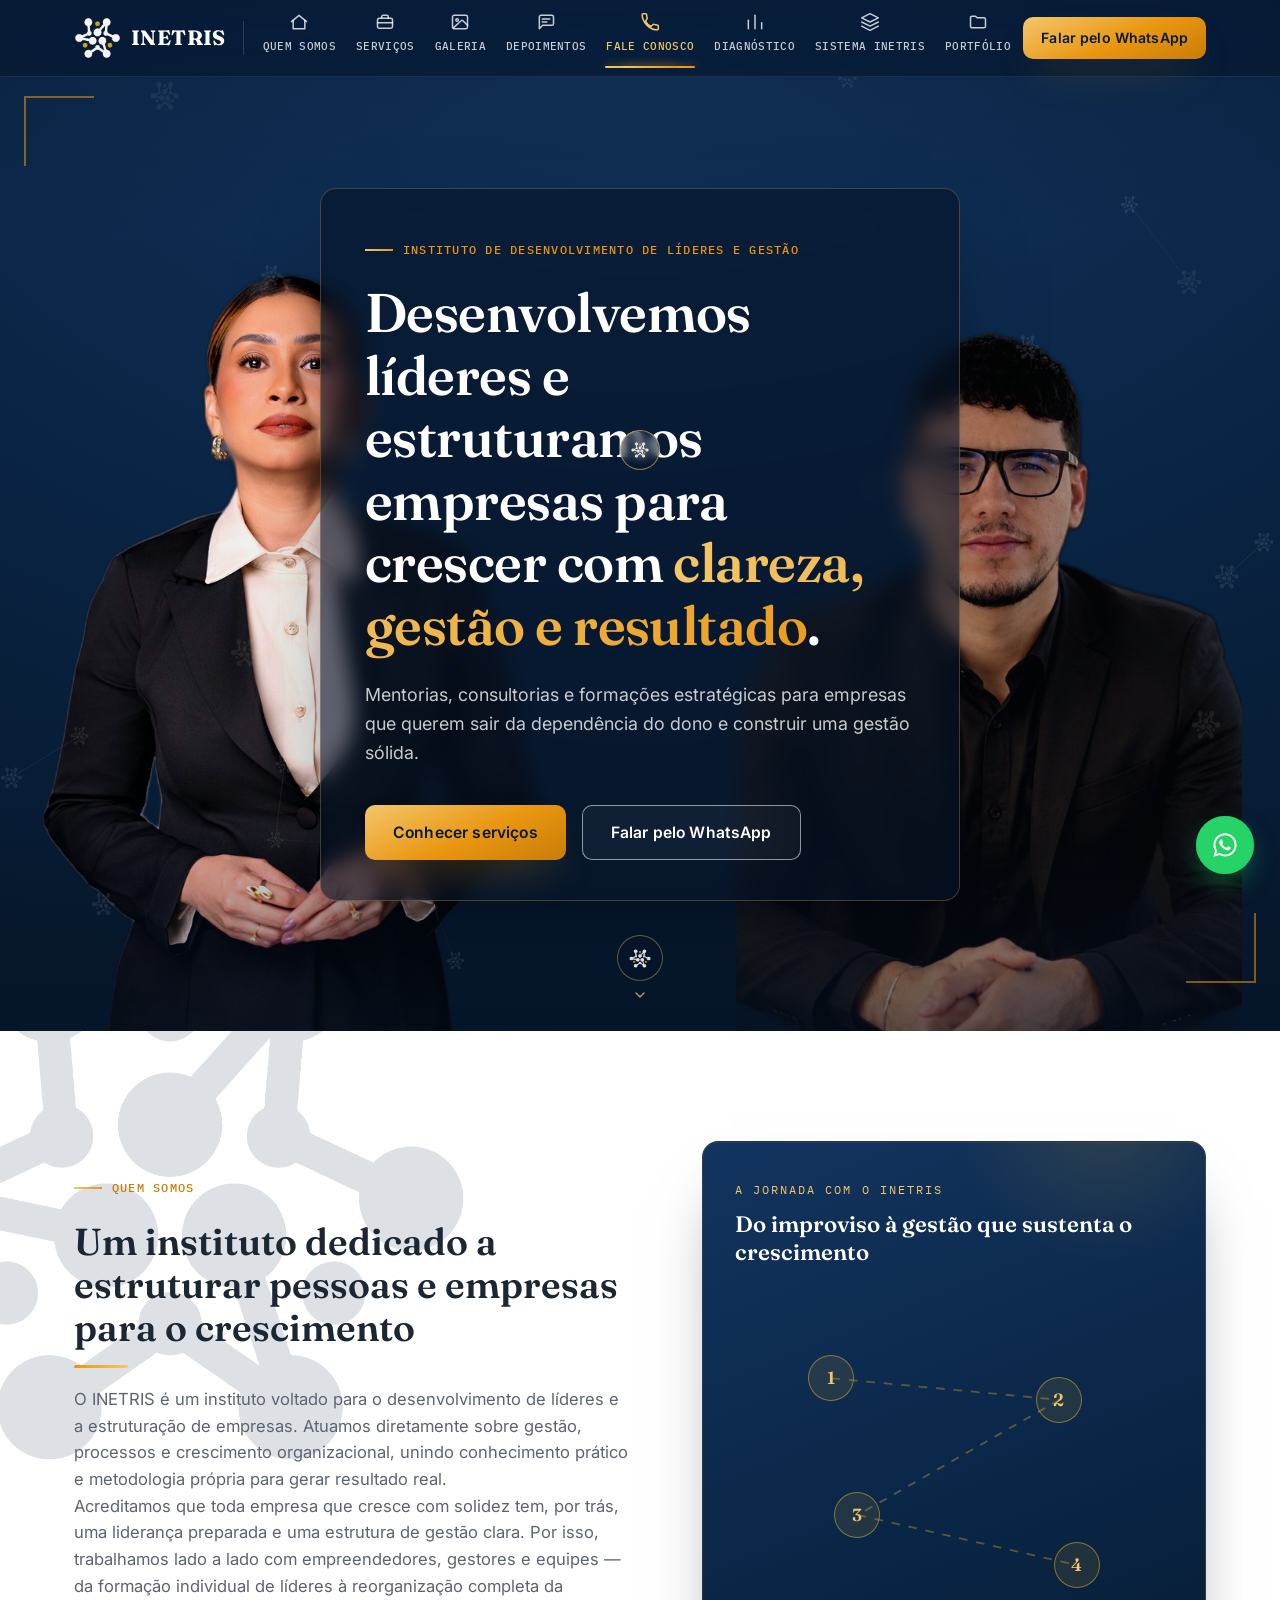
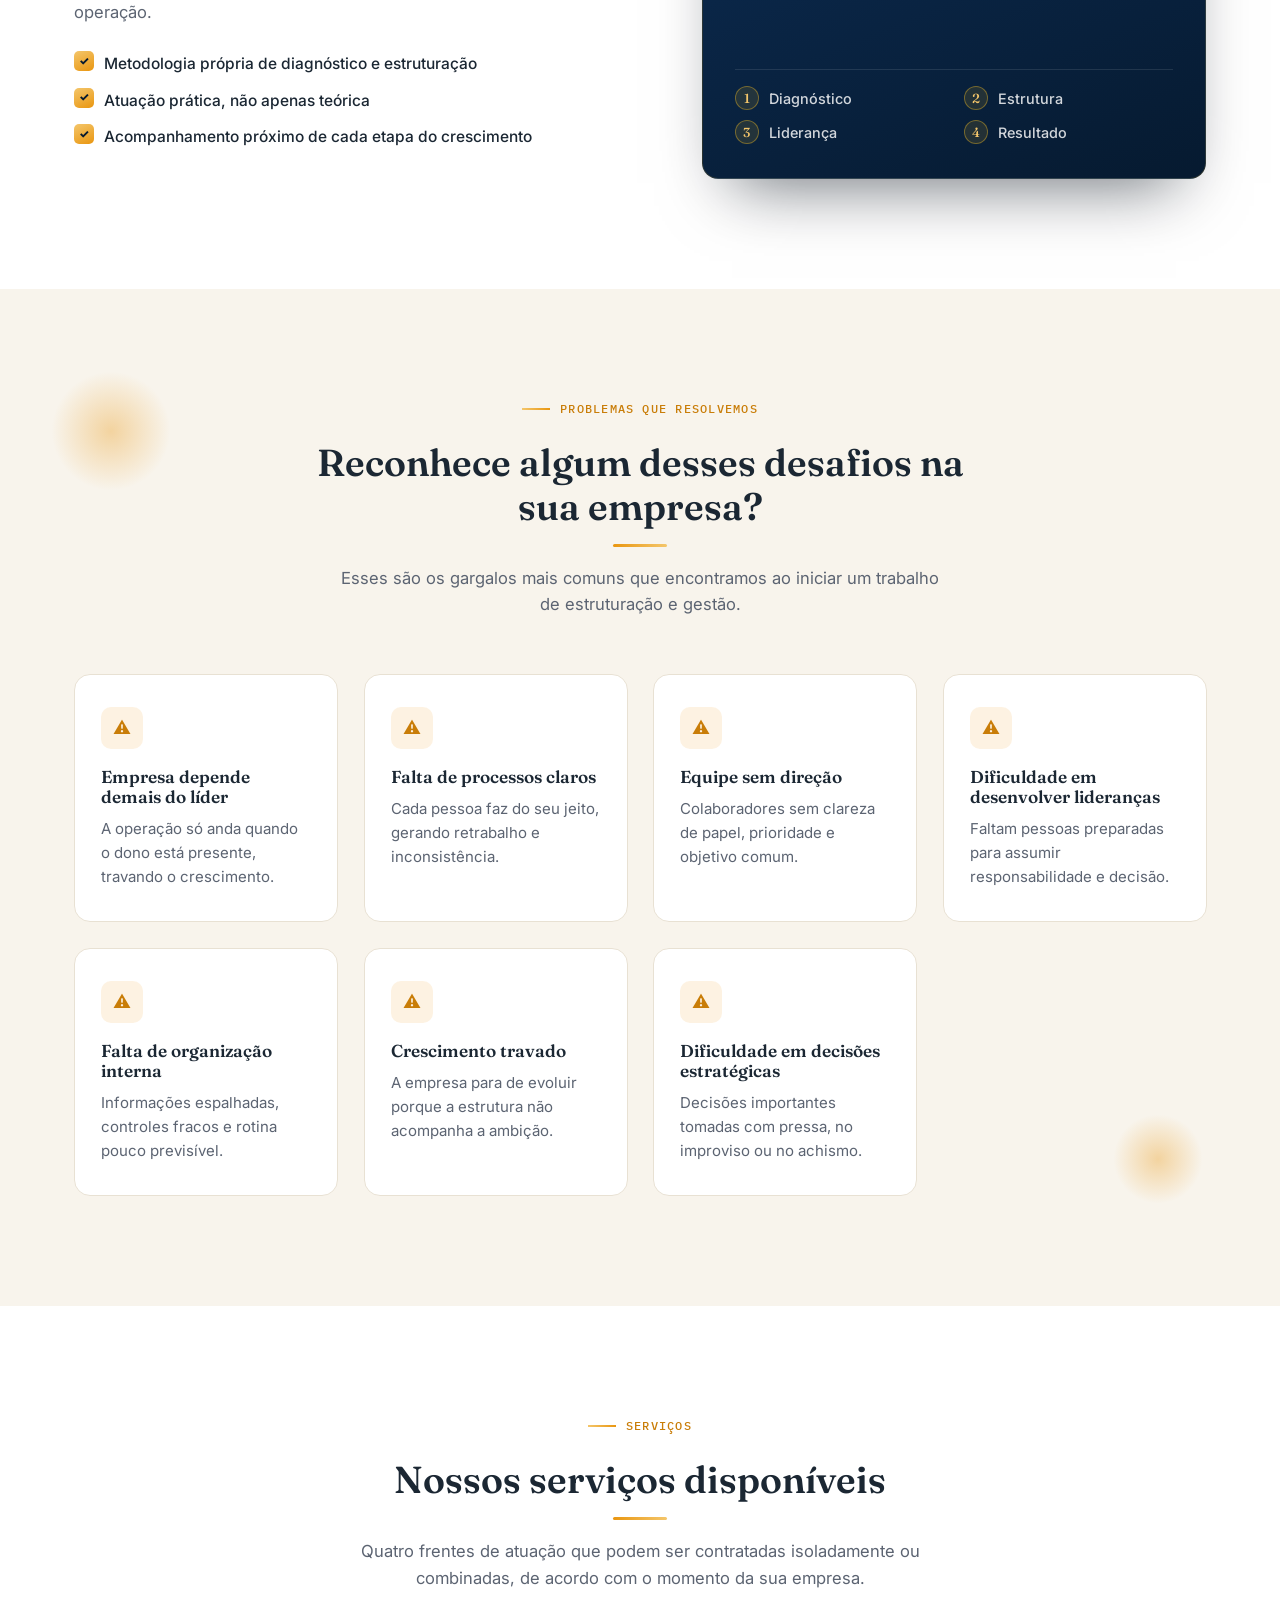
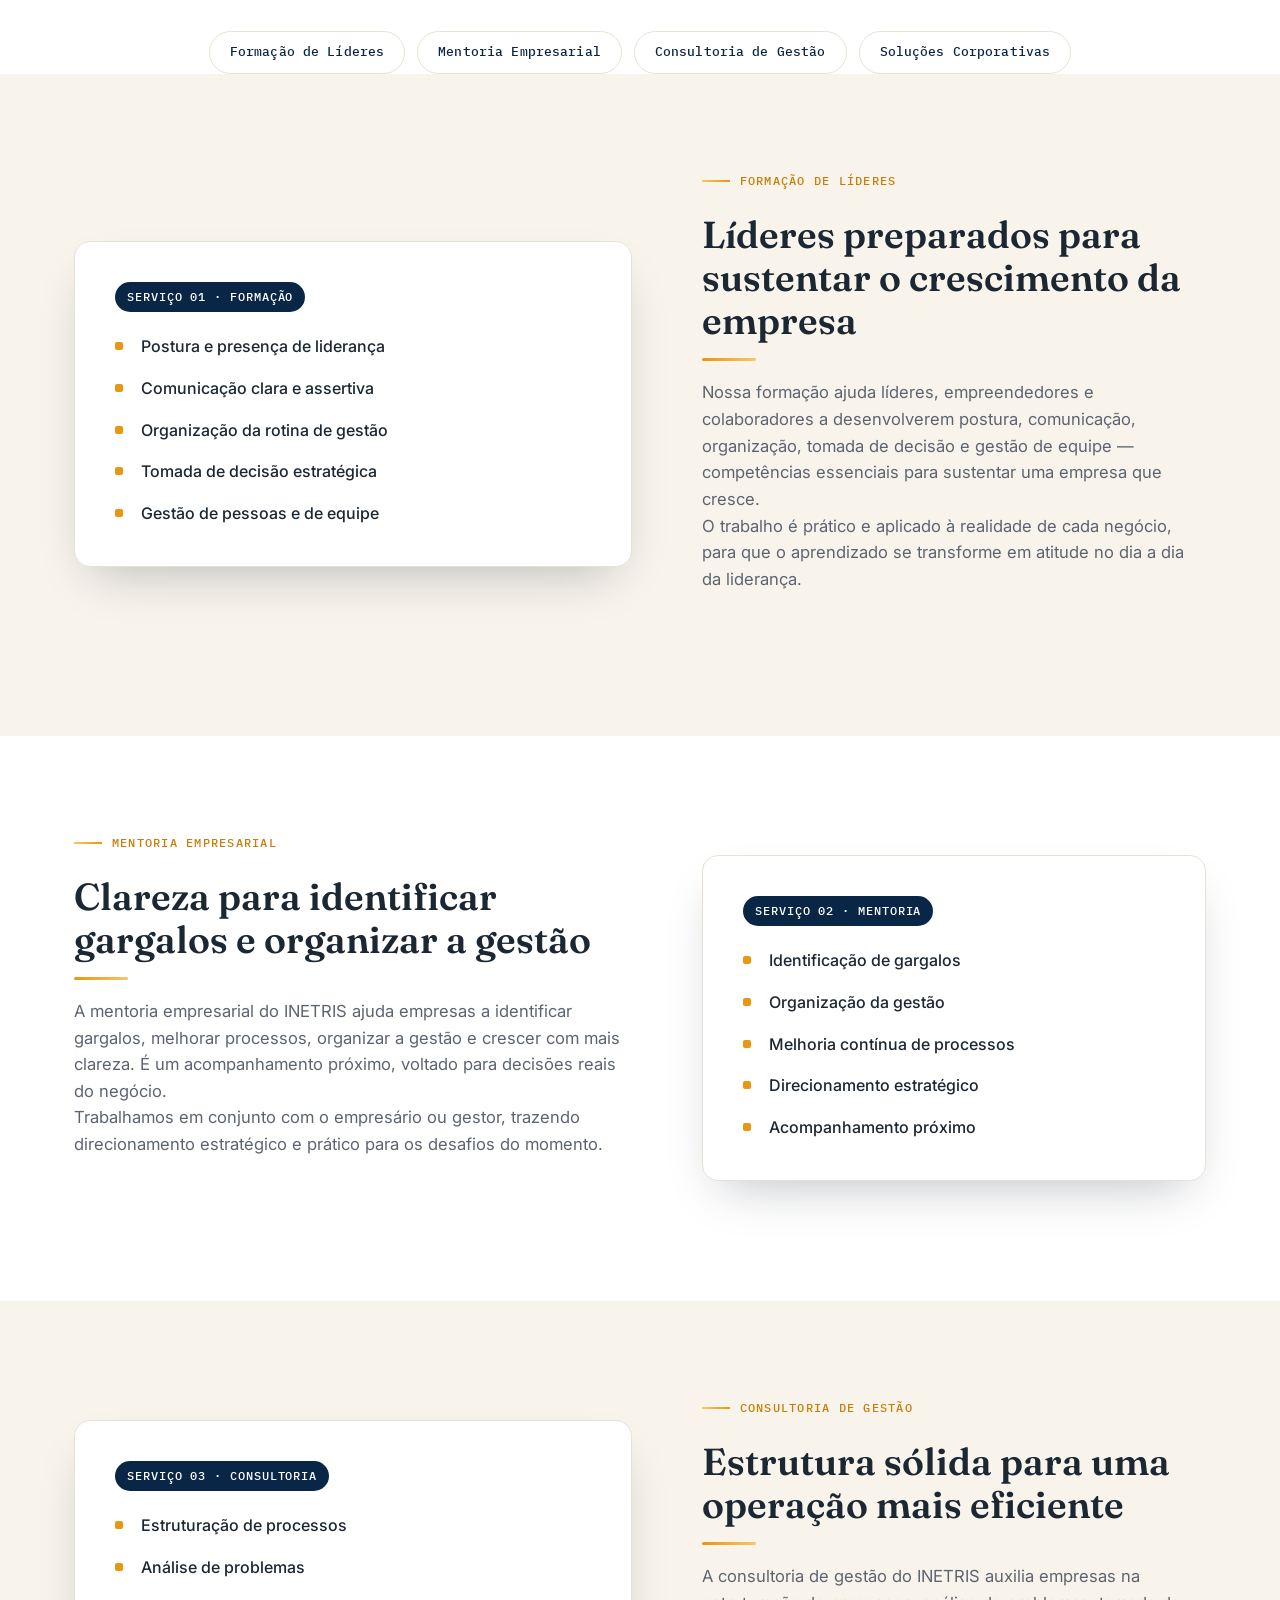
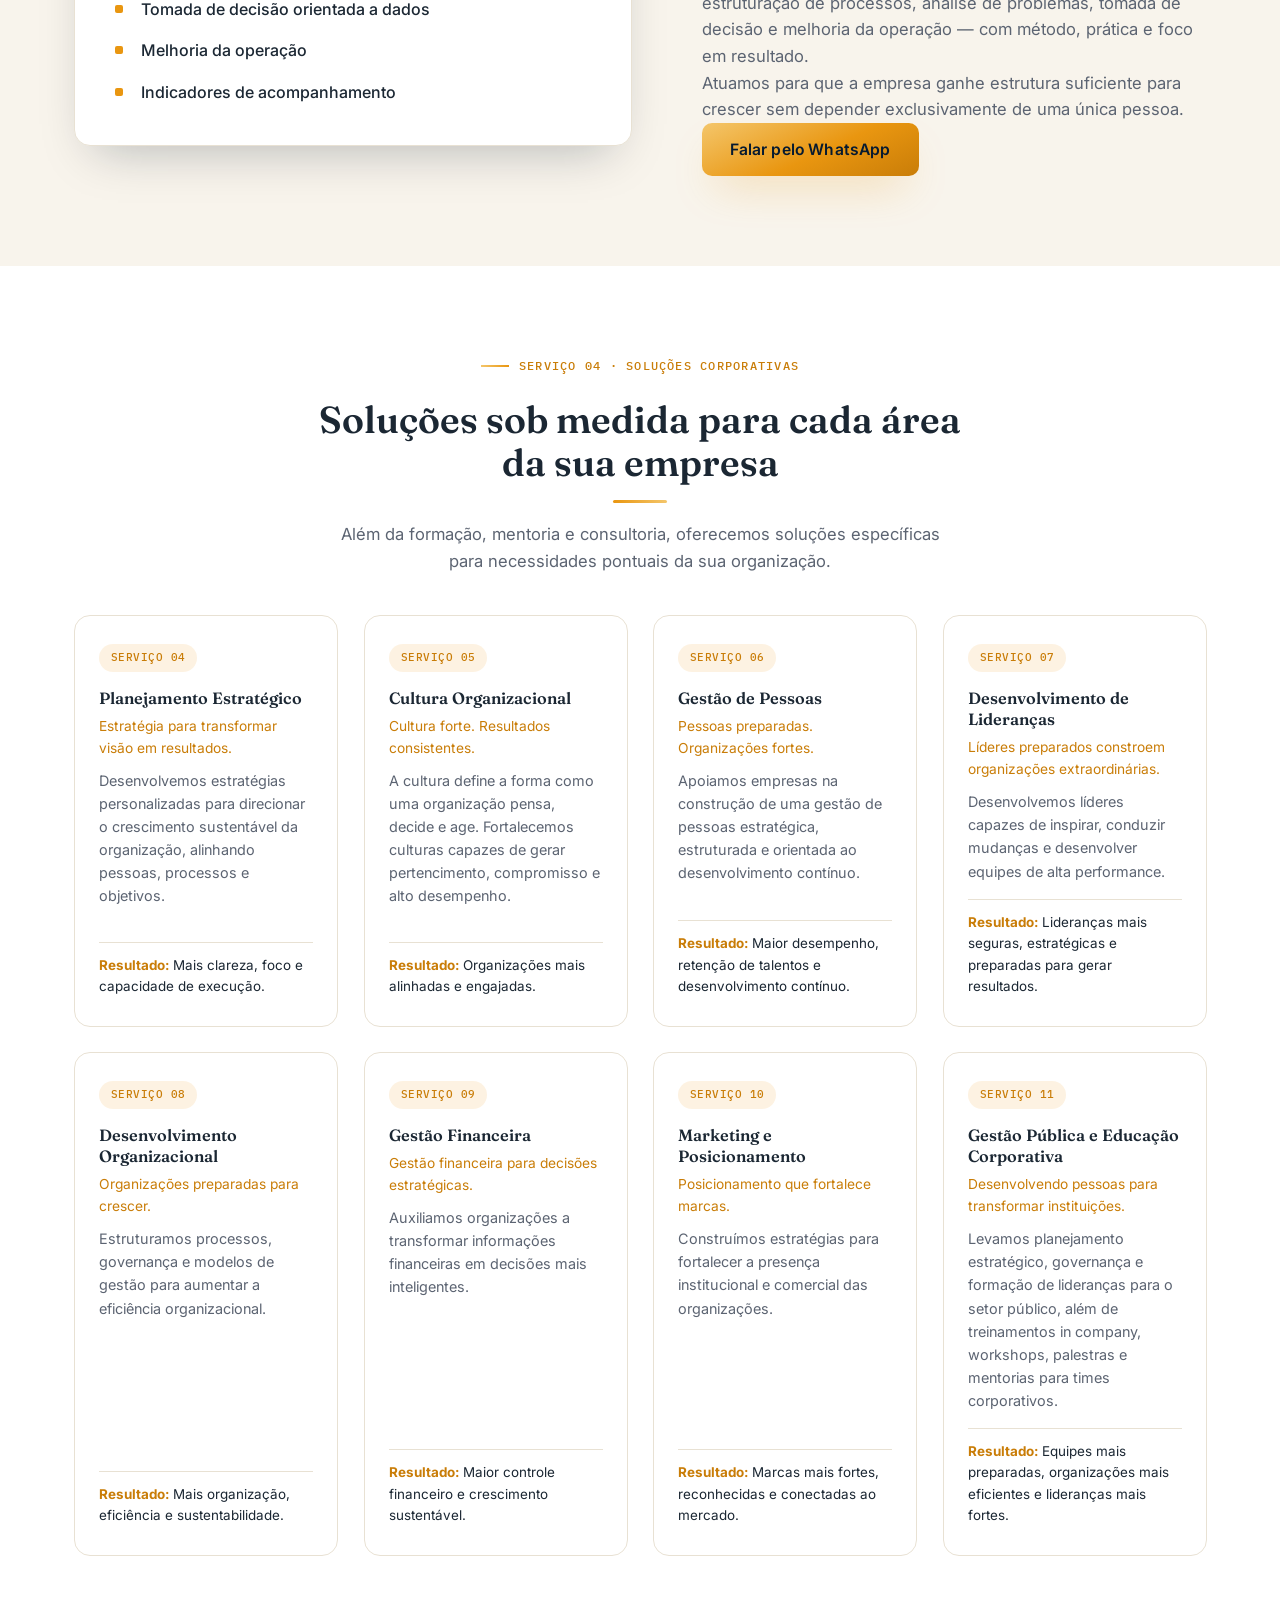
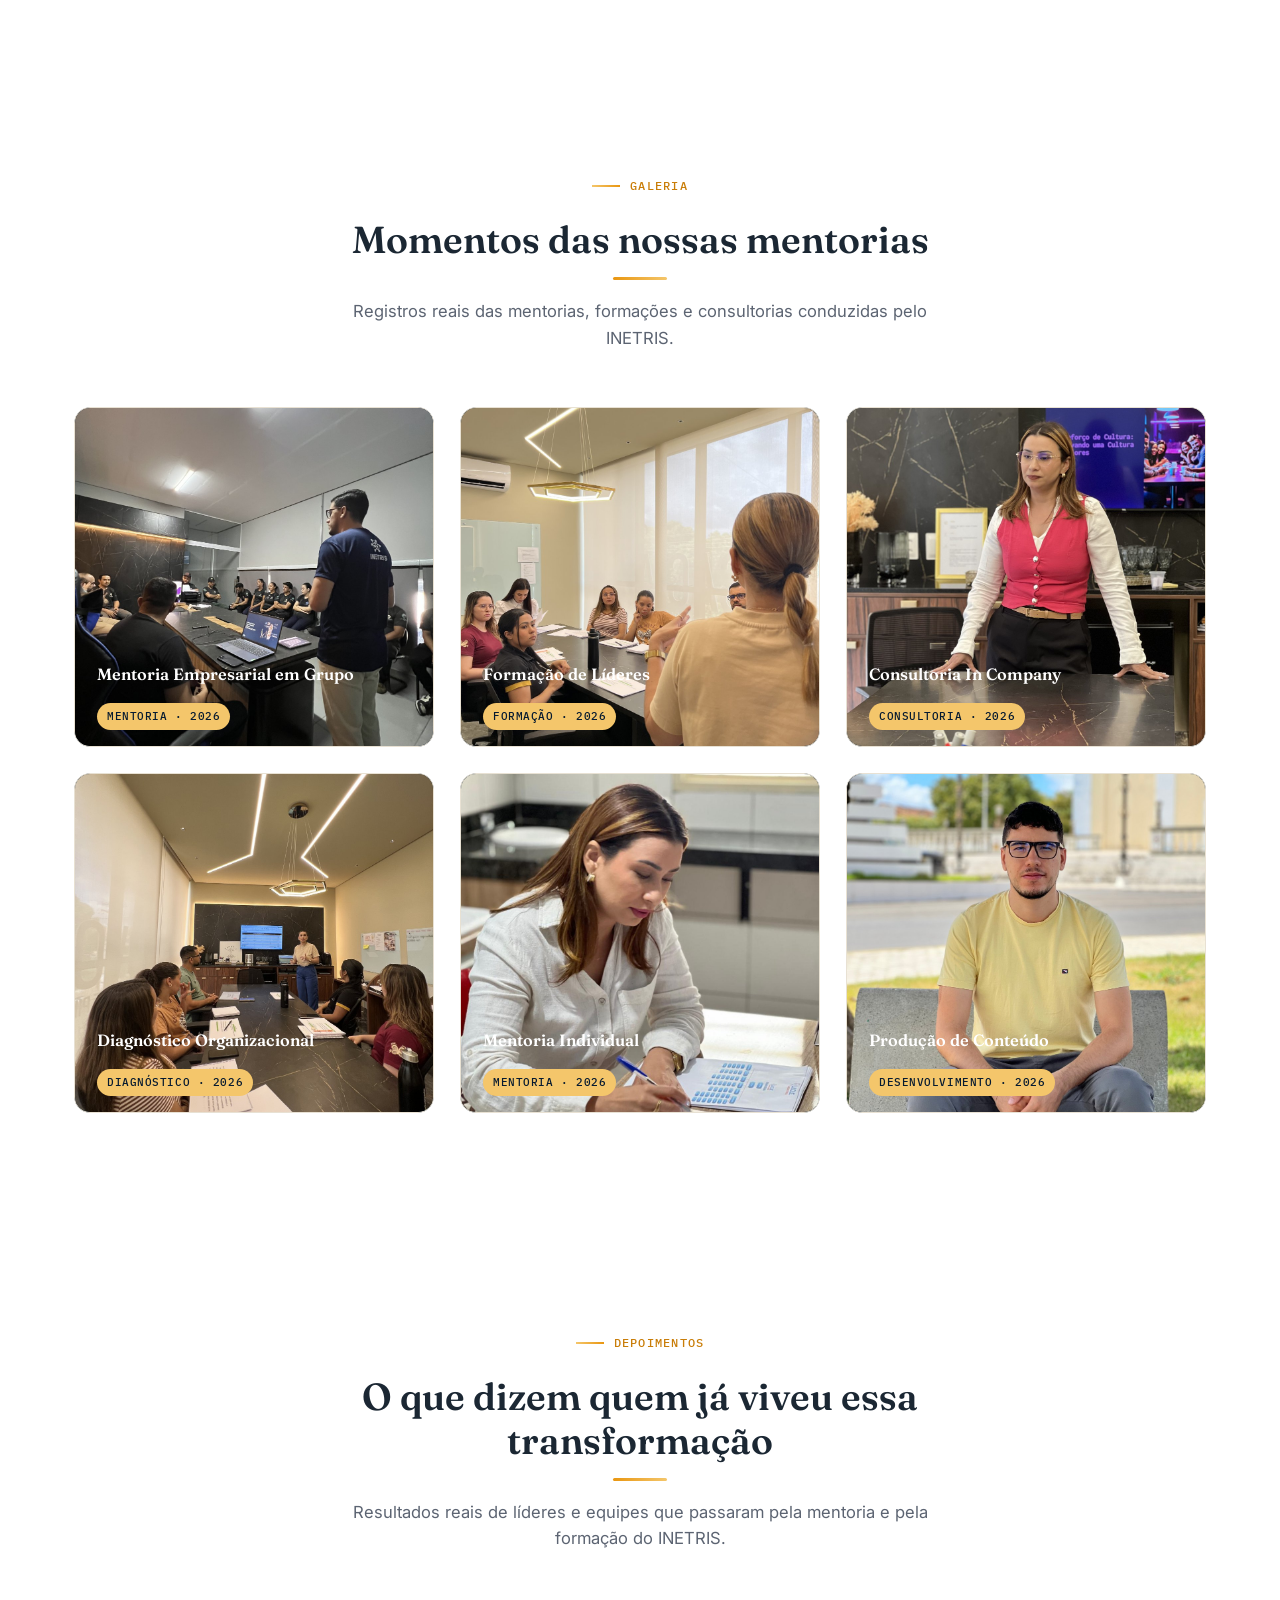
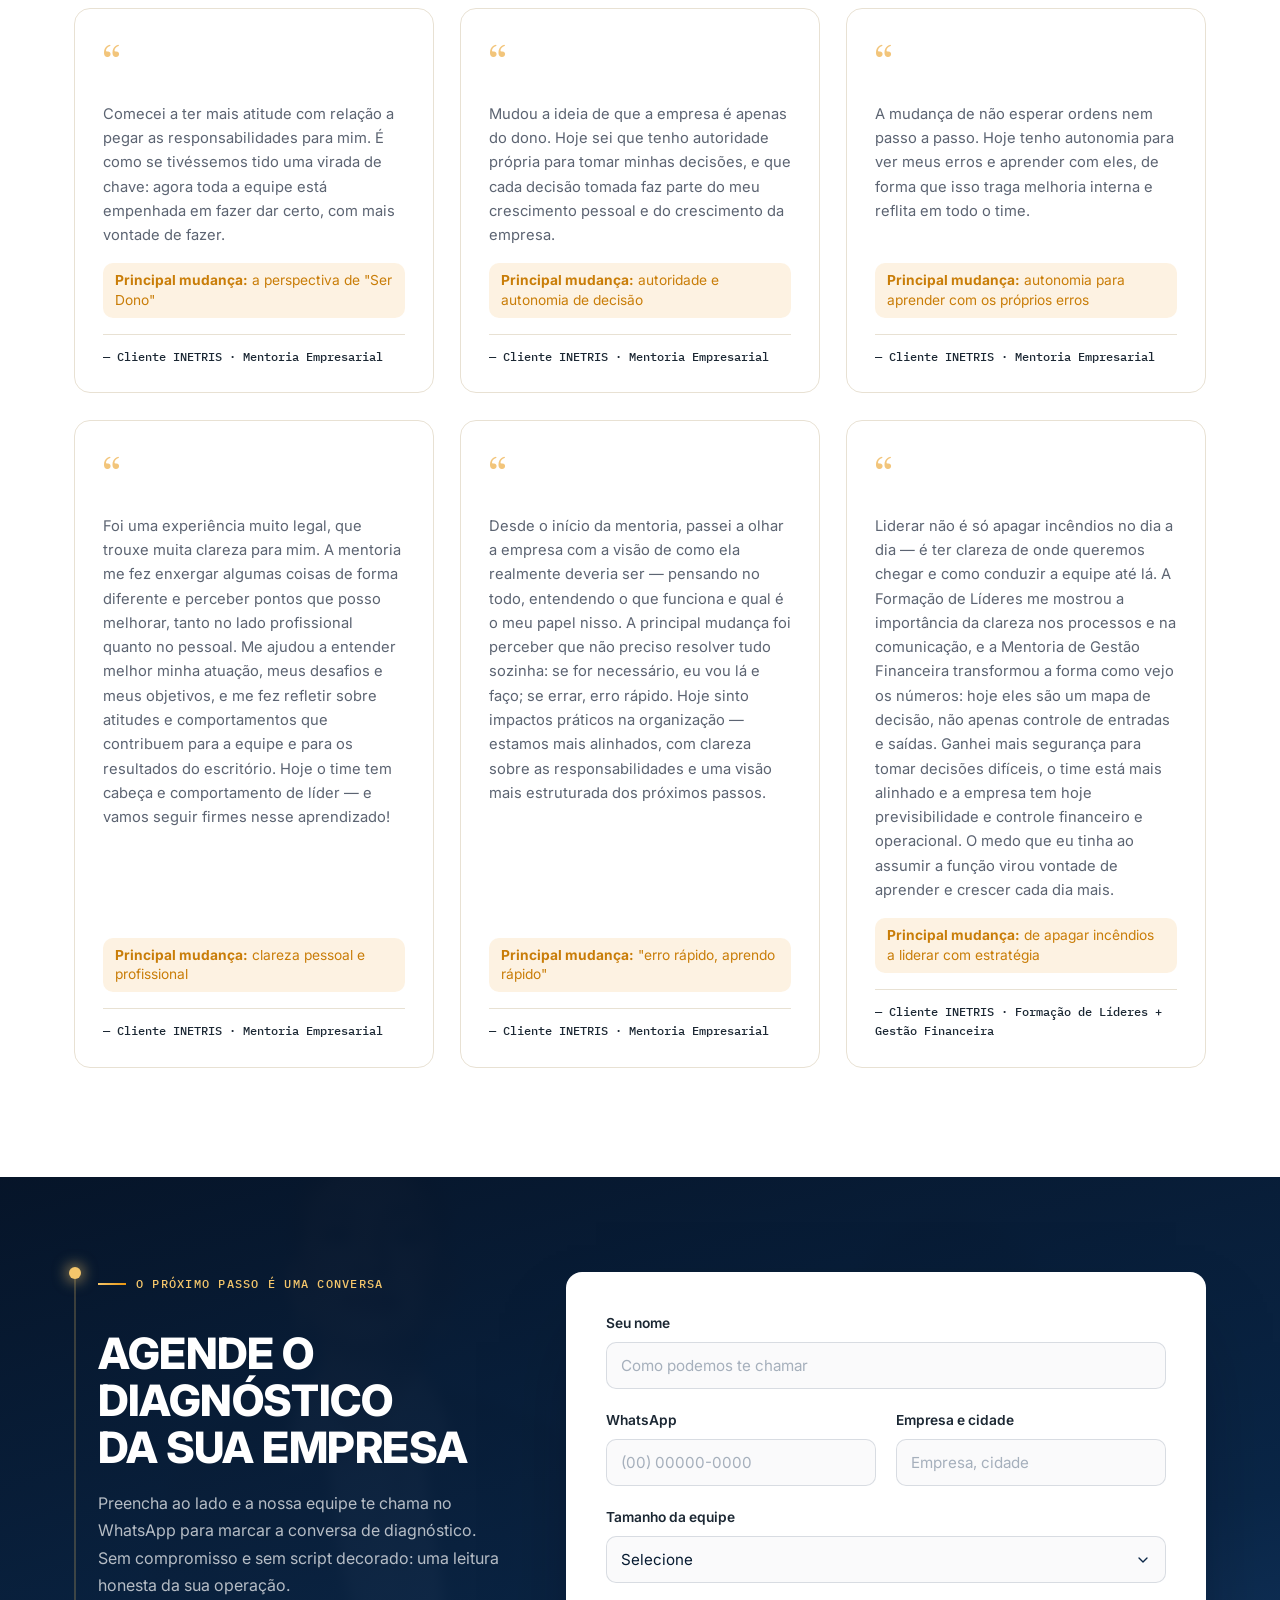
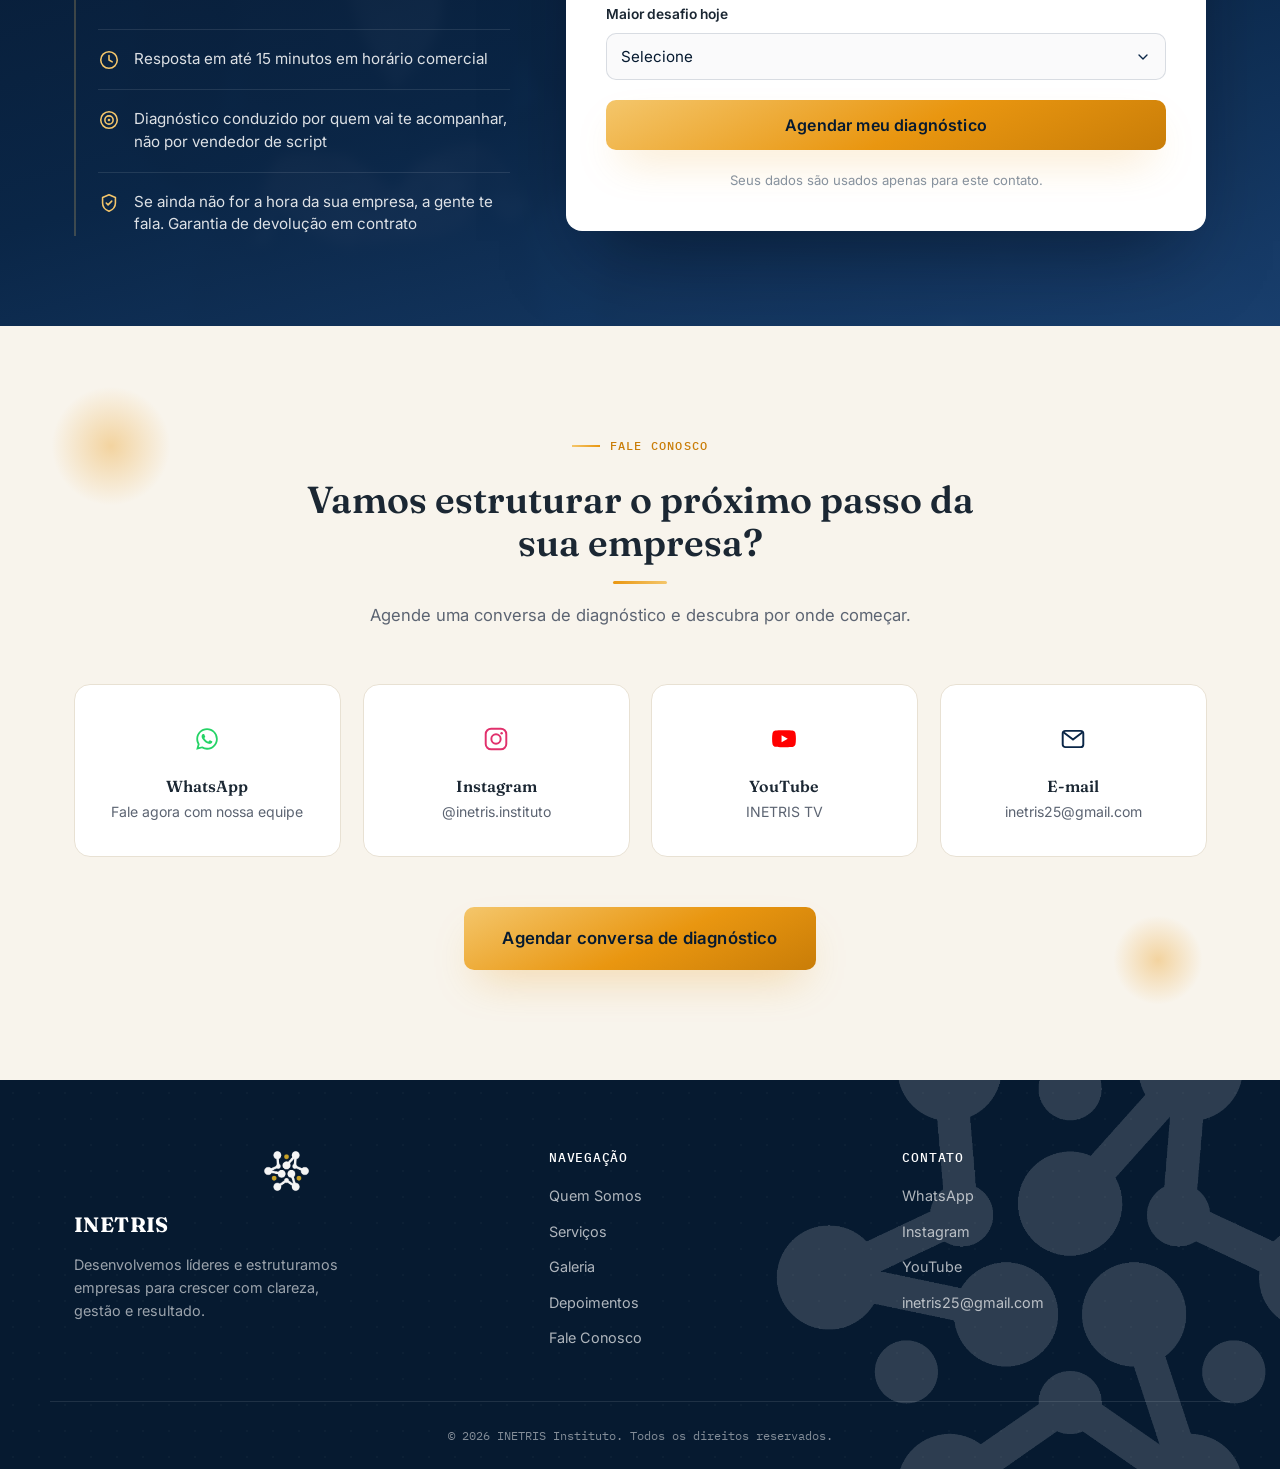
==== index.html @ 30261276 "Add files via upload" ====
<!DOCTYPE html>
<html lang="pt-BR">
<head><link rel="stylesheet" href="css/style.css">
<meta charset="UTF-8">
<meta name="viewport" content="width=device-width, initial-scale=1.0">
<title>INETRIS | Instituto de Desenvolvimento de Líderes e Gestão Empresarial</title>
<meta name="description" content="O INETRIS desenvolve líderes e estrutura empresas para crescer com clareza, gestão e resultado, por meio de mentorias, consultorias e formações estratégicas.">

<!-- ======================================================================
     ESTRUTURA PREPARADA PARA EXPANSÃO FUTURA
     As rotas/páginas abaixo NÃO estão implementadas nesta etapa.
     Servem apenas como mapa de navegação para os próximos módulos do
     ecossistema digital do INETRIS (ver README.md > "Próximos módulos"):
       /crm            -> CRM interno
       /sistema-rh      -> Sistema de RH
       /galeria         -> Galeria completa de mentorias (com filtros)
       /login           -> Área de login / painel administrativo
     Quando esses módulos forem desenvolvidos, basta criar as páginas
     correspondentes e ligar os links já reservados no rodapé.
     ====================================================================== -->

<link rel="preconnect" href="https://fonts.googleapis.com">
<link rel="preconnect" href="https://fonts.gstatic.com" crossorigin>
<link href="https://fonts.googleapis.com/css2?family=Fraunces:opsz,wght@9..144,400;9..144,500;9..144,600;9..144,700&family=Inter:wght@400;500;600;700;800&family=IBM+Plex+Mono:wght@400;500;600&display=swap" rel="stylesheet">

<link rel="stylesheet" href="css/style.css">
<link rel="stylesheet" href="css/premium.css">
</head>
<body>

<!-- Preloader: some suavemente assim que a página carrega (camada premium) -->
<div class="preloader" aria-hidden="true">
  <div class="preloader-inner">
    <span class="preloader-ring"></span>
    <span class="preloader-mark"><img src="assets/logo.png" alt=""></span>
  </div>
</div>

<div class="scroll-progress" aria-hidden="true"><span id="scroll-progress-bar"></span></div>

<!-- ========================= HEADER / NAV ========================= -->
<header class="site-header" id="topo">
  <div class="container header-inner">
    <a href="#topo" class="brand">
      <img src="assets/logo.png" alt="INETRIS Instituto" class="brand-logo">
      <span class="brand-name">INETRIS</span>
    </a>

    <span class="nav-divider" aria-hidden="true"></span>

    <nav class="main-nav" id="main-nav">
      <ul>
        <span class="nav-magic" id="nav-magic" aria-hidden="true"></span>
        <li><a href="#quem-somos" class="nav-link">
          <svg class="nav-icon" viewBox="0 0 24 24" fill="none" stroke="currentColor" stroke-width="1.8" stroke-linecap="round" stroke-linejoin="round"><path d="M3 11.5 12 4l9 7.5"/><path d="M5 10v10h14V10"/></svg>
          <span>Quem Somos</span>
        </a></li>
        <li><a href="#servicos" class="nav-link">
          <svg class="nav-icon" viewBox="0 0 24 24" fill="none" stroke="currentColor" stroke-width="1.8" stroke-linecap="round" stroke-linejoin="round"><rect x="3" y="7.5" width="18" height="12" rx="2"/><path d="M8 7.5V6a2 2 0 0 1 2-2h4a2 2 0 0 1 2 2v1.5"/><path d="M3 13h18"/></svg>
          <span>Serviços</span>
        </a></li>
        <li><a href="#galeria" class="nav-link">
          <svg class="nav-icon" viewBox="0 0 24 24" fill="none" stroke="currentColor" stroke-width="1.8" stroke-linecap="round" stroke-linejoin="round"><rect x="3" y="4" width="18" height="16" rx="2"/><circle cx="8.5" cy="9.5" r="1.5"/><path d="M21 16l-5.5-5.5a1.5 1.5 0 0 0-2.1 0L4 19"/></svg>
          <span>Galeria</span>
        </a></li>
        <li><a href="#depoimentos" class="nav-link">
          <svg class="nav-icon" viewBox="0 0 24 24" fill="none" stroke="currentColor" stroke-width="1.8" stroke-linecap="round" stroke-linejoin="round"><path d="M21 14a2 2 0 0 1-2 2H8l-4 4V6a2 2 0 0 1 2-2h13a2 2 0 0 1 2 2Z"/><path d="M7.5 8.5h9"/><path d="M7.5 12h5.5"/></svg>
          <span>Depoimentos</span>
        </a></li>
        <li><a href="#contato" class="nav-link">
          <svg class="nav-icon" viewBox="0 0 24 24" fill="none" stroke="currentColor" stroke-width="1.8" stroke-linecap="round" stroke-linejoin="round"><path d="M6.6 10.8a15 15 0 0 0 6.6 6.6l2.2-2.2a1.4 1.4 0 0 1 1.4-.34c1.2.4 2.5.6 3.8.6a1.4 1.4 0 0 1 1.4 1.4V20a1.4 1.4 0 0 1-1.4 1.4C11.7 21.4 2.6 12.3 2.6 3.4A1.4 1.4 0 0 1 4 2h2.6A1.4 1.4 0 0 1 8 3.4c0 1.3.2 2.6.6 3.8a1.4 1.4 0 0 1-.34 1.4L6.6 10.8Z"/></svg>
          <span>Fale Conosco</span>
        </a></li>
        <li><a href="diagnostico.html" class="nav-link">
          <svg class="nav-icon" viewBox="0 0 24 24" fill="none" stroke="currentColor" stroke-width="1.8" stroke-linecap="round" stroke-linejoin="round"><path d="M4 20V10"/><path d="M12 20V4"/><path d="M20 20v-7"/></svg>
          <span>Diagnóstico</span>
        </a></li>
        <li><a href="sistema.html" class="nav-link">
          <svg class="nav-icon" viewBox="0 0 24 24" fill="none" stroke="currentColor" stroke-width="1.8" stroke-linecap="round" stroke-linejoin="round"><path d="M12 2 2 7l10 5 10-5-10-5Z"/><path d="M2 17l10 5 10-5"/><path d="M2 12l10 5 10-5"/></svg>
          <span>Sistema Inetris</span>
        </a></li>
        <li><a href="portfolio.html" class="nav-link">
          <svg class="nav-icon" viewBox="0 0 24 24" fill="none" stroke="currentColor" stroke-width="1.8" stroke-linecap="round" stroke-linejoin="round"><path d="M3 7a2 2 0 0 1 2-2h4l2 2h8a2 2 0 0 1 2 2v8a2 2 0 0 1-2 2H5a2 2 0 0 1-2-2Z"/></svg>
          <span>Portfólio</span>
        </a></li>
      </ul>
      <!-- Reservado para módulo futuro de Login / Painel Administrativo
      <a href="/login" class="nav-login">Entrar</a>
      -->
    </nav>

    <div class="header-actions">
      <a href="https://wa.me/5589988075328" target="_blank" rel="noopener" class="btn btn-primary btn-sm">Falar pelo WhatsApp</a>
      <button class="nav-toggle" id="nav-toggle" aria-label="Abrir menu" aria-expanded="false">
        <span></span><span></span><span></span>
      </button>
    </div>
  </div>
</header>

<!-- ========================= HERO ========================= -->
<section class="hero hero-photo">
  <div class="hero-bg" aria-hidden="true"></div>
  <div class="hero-people-bg" aria-hidden="true">
    <img class="hero-person-bg hero-person-bg-1" src="assets/pessoa-1.png" alt="">
    <img class="hero-person-bg hero-person-bg-2" src="assets/pessoa-2.png" alt="">
  </div>
  <div class="hero-bg-overlay" aria-hidden="true"></div>
  <canvas class="hero-logo-constellation" aria-hidden="true"></canvas>
  <div class="hero-spotlight" id="hero-spotlight" aria-hidden="true"></div>
  <div class="container hero-row">
  <div class="hero-inner hero-card" id="hero-parallax">
    <p class="eyebrow hero-anim" style="--anim-delay:80ms"><span class="eyebrow-bar"></span> Instituto de Desenvolvimento de Líderes e Gestão</p>
    <h1 class="hero-title hero-anim" style="--anim-delay:200ms">Desenvolvemos líderes e estruturamos empresas para crescer com <span class="text-gradient">clareza, gestão e resultado</span>.</h1>
    <p class="hero-subtitle hero-anim" style="--anim-delay:340ms">Mentorias, consultorias e formações estratégicas para empresas que querem sair da dependência do dono e construir uma gestão sólida.</p>
    <div class="hero-actions hero-anim" style="--anim-delay:460ms">
      <a href="#servicos" class="btn btn-primary btn-magnetic">Conhecer serviços</a>
      <a href="https://wa.me/5589988075328" target="_blank" rel="noopener" class="btn btn-outline btn-magnetic">Falar pelo WhatsApp</a>
    </div>
  </div>
  </div>
  <div class="hero-corner hero-corner-tl" aria-hidden="true"></div>
  <div class="hero-corner hero-corner-br" aria-hidden="true"></div>
  <a href="#quem-somos" class="hero-scroll-hint" aria-label="Rolar para ver mais">
    <span class="hero-scroll-hint-ring">
      <img src="assets/logo.png" alt="" class="hero-scroll-hint-logo">
    </span>
    <svg class="hero-scroll-hint-chevron" viewBox="0 0 24 24" fill="none" stroke="currentColor" stroke-width="2" stroke-linecap="round" stroke-linejoin="round" aria-hidden="true"><path d="m6 9 6 6 6-6"/></svg>
  </a>
</section>

<!-- ========================= QUEM SOMOS ========================= -->
<section class="section" id="quem-somos">
  <div class="container split">
    <div class="split-text reveal">
      <p class="eyebrow eyebrow-dark"><span class="eyebrow-bar"></span> Quem Somos</p>
      <h2 class="section-title reveal">Um instituto dedicado a estruturar pessoas e empresas para o crescimento</h2>
      <p class="section-text">
        O INETRIS é um instituto voltado para o desenvolvimento de líderes e a estruturação de empresas. Atuamos diretamente sobre gestão, processos e crescimento organizacional, unindo conhecimento prático e metodologia própria para gerar resultado real.
      </p>
      <p class="section-text">
        Acreditamos que toda empresa que cresce com solidez tem, por trás, uma liderança preparada e uma estrutura de gestão clara. Por isso, trabalhamos lado a lado com empreendedores, gestores e equipes — da formação individual de líderes à reorganização completa da operação.
      </p>
      <ul class="check-list">
        <li>Metodologia própria de diagnóstico e estruturação</li>
        <li>Atuação prática, não apenas teórica</li>
        <li>Acompanhamento próximo de cada etapa do crescimento</li>
      </ul>
    </div>
    <div class="split-visual reveal">
      <div class="journey-card">
        <div class="journey-card-head">
          <span class="journey-card-kicker">A jornada com o INETRIS</span>
          <h3 class="journey-card-title">Do improviso à gestão que sustenta o crescimento</h3>
        </div>
        <div class="constellation" role="list">
          <svg class="constellation-links" viewBox="0 0 100 100" preserveAspectRatio="none" aria-hidden="true">
            <line x1="22" y1="24" x2="74" y2="30"></line>
            <line x1="74" y1="30" x2="28" y2="62"></line>
            <line x1="28" y1="62" x2="78" y2="76"></line>
          </svg>
          <div class="constellation-node cn1" style="left:22%;top:24%" role="listitem" tabindex="0">
            <span class="cn-dot"><span class="cn-num">1</span></span>
            <div class="cn-info">
              <strong>Diagnóstico</strong>
              <p>Entendemos onde a empresa está hoje — gargalos, forças e o que trava o crescimento.</p>
            </div>
          </div>
          <div class="constellation-node cn2" style="left:74%;top:30%" role="listitem" tabindex="0">
            <span class="cn-dot"><span class="cn-num">2</span></span>
            <div class="cn-info">
              <strong>Estrutura</strong>
              <p>Organizamos áreas, processos e responsabilidades para a operação parar de depender do dono.</p>
            </div>
          </div>
          <div class="constellation-node cn3" style="left:28%;top:62%" role="listitem" tabindex="0">
            <span class="cn-dot"><span class="cn-num">3</span></span>
            <div class="cn-info">
              <strong>Liderança</strong>
              <p>Preparamos gestores e equipes para conduzir, decidir e crescer com autonomia.</p>
            </div>
          </div>
          <div class="constellation-node cn4" style="left:78%;top:76%" role="listitem" tabindex="0">
            <span class="cn-dot"><span class="cn-num">4</span></span>
            <div class="cn-info">
              <strong>Resultado</strong>
              <p>Uma empresa mais sólida, previsível e pronta para escalar com consistência.</p>
            </div>
          </div>
        </div>
        <ul class="constellation-legend">
          <li><span class="cl-n">1</span> Diagnóstico</li>
          <li><span class="cl-n">2</span> Estrutura</li>
          <li><span class="cl-n">3</span> Liderança</li>
          <li><span class="cl-n">4</span> Resultado</li>
        </ul>
      </div>
    </div>
  </div>
</section>

<!-- ========================= PROBLEMAS ========================= -->
<section class="section section-alt" id="problemas">
  <span class="float-dot fd1" aria-hidden="true"></span>
  <span class="float-dot fd2" aria-hidden="true"></span>
  <span class="float-dot fd3" aria-hidden="true"></span>
  <div class="container">
    <p class="eyebrow eyebrow-dark center"><span class="eyebrow-bar"></span> Problemas que Resolvemos</p>
    <h2 class="section-title reveal center">Reconhece algum desses desafios na sua empresa?</h2>
    <p class="section-text center max-w">Esses são os gargalos mais comuns que encontramos ao iniciar um trabalho de estruturação e gestão.</p>

    <div class="cards-grid problems-grid">
      <div class="problem-card reveal">
        <span class="problem-icon">⚠</span>
        <h3>Empresa depende demais do líder</h3>
        <p>A operação só anda quando o dono está presente, travando o crescimento.</p>
      </div>
      <div class="problem-card reveal">
        <span class="problem-icon">⚠</span>
        <h3>Falta de processos claros</h3>
        <p>Cada pessoa faz do seu jeito, gerando retrabalho e inconsistência.</p>
      </div>
      <div class="problem-card reveal">
        <span class="problem-icon">⚠</span>
        <h3>Equipe sem direção</h3>
        <p>Colaboradores sem clareza de papel, prioridade e objetivo comum.</p>
      </div>
      <div class="problem-card reveal">
        <span class="problem-icon">⚠</span>
        <h3>Dificuldade em desenvolver lideranças</h3>
        <p>Faltam pessoas preparadas para assumir responsabilidade e decisão.</p>
      </div>
      <div class="problem-card reveal">
        <span class="problem-icon">⚠</span>
        <h3>Falta de organização interna</h3>
        <p>Informações espalhadas, controles fracos e rotina pouco previsível.</p>
      </div>
      <div class="problem-card reveal">
        <span class="problem-icon">⚠</span>
        <h3>Crescimento travado</h3>
        <p>A empresa para de evoluir porque a estrutura não acompanha a ambição.</p>
      </div>
      <div class="problem-card reveal">
        <span class="problem-icon">⚠</span>
        <h3>Dificuldade em decisões estratégicas</h3>
        <p>Decisões importantes tomadas com pressa, no improviso ou no achismo.</p>
      </div>
    </div>
  </div>
</section>

<!-- ========================= SERVIÇOS ========================= -->
<section class="section" id="servicos">
  <div class="container">
    <p class="eyebrow eyebrow-dark center"><span class="eyebrow-bar"></span> Serviços</p>
    <h2 class="section-title reveal center">Nossos serviços disponíveis</h2>
    <p class="section-text center max-w">Quatro frentes de atuação que podem ser contratadas isoladamente ou combinadas, de acordo com o momento da sua empresa.</p>

    <nav class="service-pills reveal" aria-label="Atalhos para os serviços">
      <a href="#formacao" class="service-pill">Formação de Líderes</a>
      <a href="#mentoria" class="service-pill">Mentoria Empresarial</a>
      <a href="#consultoria" class="service-pill">Consultoria de Gestão</a>
      <a href="#solucoes-corporativas" class="service-pill">Soluções Corporativas</a>
    </nav>
  </div>

  <!-- ---- Serviço 01 — Formação de Líderes ---- -->
  <div class="service-row service-row-alt" id="formacao">
    <div class="container split split-reverse">
      <div class="split-visual reveal">
        <div class="feature-panel">
          <span class="feature-panel-label">SERVIÇO 01 · FORMAÇÃO</span>
          <ul class="feature-panel-list">
            <li>Postura e presença de liderança</li>
            <li>Comunicação clara e assertiva</li>
            <li>Organização da rotina de gestão</li>
            <li>Tomada de decisão estratégica</li>
            <li>Gestão de pessoas e de equipe</li>
          </ul>
        </div>
      </div>
      <div class="split-text reveal">
        <p class="eyebrow eyebrow-dark"><span class="eyebrow-bar"></span> Formação de Líderes</p>
        <h3 class="section-title reveal">Líderes preparados para sustentar o crescimento da empresa</h3>
        <p class="section-text">
          Nossa formação ajuda líderes, empreendedores e colaboradores a desenvolverem postura, comunicação, organização, tomada de decisão e gestão de equipe — competências essenciais para sustentar uma empresa que cresce.
        </p>
        <p class="section-text">
          O trabalho é prático e aplicado à realidade de cada negócio, para que o aprendizado se transforme em atitude no dia a dia da liderança.
        </p>
        <a href="https://wa.me/5589988075328" target="_blank" rel="noopener" class="btn btn-primary">Falar pelo WhatsApp</a>
      </div>
    </div>
  </div>

  <!-- ---- Serviço 02 — Mentoria Empresarial ---- -->
  <div class="service-row" id="mentoria">
    <div class="container split">
      <div class="split-text reveal">
        <p class="eyebrow eyebrow-dark"><span class="eyebrow-bar"></span> Mentoria Empresarial</p>
        <h3 class="section-title reveal">Clareza para identificar gargalos e organizar a gestão</h3>
        <p class="section-text">
          A mentoria empresarial do INETRIS ajuda empresas a identificar gargalos, melhorar processos, organizar a gestão e crescer com mais clareza. É um acompanhamento próximo, voltado para decisões reais do negócio.
        </p>
        <p class="section-text">
          Trabalhamos em conjunto com o empresário ou gestor, trazendo direcionamento estratégico e prático para os desafios do momento.
        </p>
        <a href="https://wa.me/5589988075328" target="_blank" rel="noopener" class="btn btn-primary">Falar pelo WhatsApp</a>
      </div>
      <div class="split-visual reveal">
        <div class="feature-panel feature-panel-accent">
          <span class="feature-panel-label">SERVIÇO 02 · MENTORIA</span>
          <ul class="feature-panel-list">
            <li>Identificação de gargalos</li>
            <li>Organização da gestão</li>
            <li>Melhoria contínua de processos</li>
            <li>Direcionamento estratégico</li>
            <li>Acompanhamento próximo</li>
          </ul>
        </div>
      </div>
    </div>
  </div>

  <!-- ---- Serviço 03 — Consultoria de Gestão ---- -->
  <div class="service-row service-row-alt" id="consultoria">
    <div class="container split split-reverse">
      <div class="split-visual reveal">
        <div class="feature-panel">
          <span class="feature-panel-label">SERVIÇO 03 · CONSULTORIA</span>
          <ul class="feature-panel-list">
            <li>Estruturação de processos</li>
            <li>Análise de problemas</li>
            <li>Tomada de decisão orientada a dados</li>
            <li>Melhoria da operação</li>
            <li>Indicadores de acompanhamento</li>
          </ul>
        </div>
      </div>
      <div class="split-text reveal">
        <p class="eyebrow eyebrow-dark"><span class="eyebrow-bar"></span> Consultoria de Gestão</p>
        <h3 class="section-title reveal">Estrutura sólida para uma operação mais eficiente</h3>
        <p class="section-text">
          A consultoria de gestão do INETRIS auxilia empresas na estruturação de processos, análise de problemas, tomada de decisão e melhoria da operação — com método, prática e foco em resultado.
        </p>
        <p class="section-text">
          Atuamos para que a empresa ganhe estrutura suficiente para crescer sem depender exclusivamente de uma única pessoa.
        </p>
        <a href="https://wa.me/5589988075328" target="_blank" rel="noopener" class="btn btn-primary">Falar pelo WhatsApp</a>
      </div>
    </div>
  </div>

  <!-- ---- Serviço 04 — Soluções Corporativas (cards compactos) ---- -->
  <div class="container" id="solucoes-corporativas" style="margin-top: 90px;">
    <p class="eyebrow eyebrow-dark center"><span class="eyebrow-bar"></span> Serviço 04 · Soluções Corporativas</p>
    <h2 class="section-title reveal center">Soluções sob medida para cada área da sua empresa</h2>
    <p class="section-text center max-w">Além da formação, mentoria e consultoria, oferecemos soluções específicas para necessidades pontuais da sua organização.</p>

    <div class="cards-grid solutions-grid">
      <div class="solution-card reveal">
        <span class="solution-number">Serviço 04</span>
        <h3>Planejamento Estratégico</h3>
        <p class="solution-tagline">Estratégia para transformar visão em resultados.</p>
        <p>Desenvolvemos estratégias personalizadas para direcionar o crescimento sustentável da organização, alinhando pessoas, processos e objetivos.</p>
        <p class="solution-result"><strong>Resultado:</strong> Mais clareza, foco e capacidade de execução.</p>
      </div>

      <div class="solution-card reveal">
        <span class="solution-number">Serviço 05</span>
        <h3>Cultura Organizacional</h3>
        <p class="solution-tagline">Cultura forte. Resultados consistentes.</p>
        <p>A cultura define a forma como uma organização pensa, decide e age. Fortalecemos culturas capazes de gerar pertencimento, compromisso e alto desempenho.</p>
        <p class="solution-result"><strong>Resultado:</strong> Organizações mais alinhadas e engajadas.</p>
      </div>

      <div class="solution-card reveal">
        <span class="solution-number">Serviço 06</span>
        <h3>Gestão de Pessoas</h3>
        <p class="solution-tagline">Pessoas preparadas. Organizações fortes.</p>
        <p>Apoiamos empresas na construção de uma gestão de pessoas estratégica, estruturada e orientada ao desenvolvimento contínuo.</p>
        <p class="solution-result"><strong>Resultado:</strong> Maior desempenho, retenção de talentos e desenvolvimento contínuo.</p>
      </div>

      <div class="solution-card reveal">
        <span class="solution-number">Serviço 07</span>
        <h3>Desenvolvimento de Lideranças</h3>
        <p class="solution-tagline">Líderes preparados constroem organizações extraordinárias.</p>
        <p>Desenvolvemos líderes capazes de inspirar, conduzir mudanças e desenvolver equipes de alta performance.</p>
        <p class="solution-result"><strong>Resultado:</strong> Lideranças mais seguras, estratégicas e preparadas para gerar resultados.</p>
      </div>

      <div class="solution-card reveal">
        <span class="solution-number">Serviço 08</span>
        <h3>Desenvolvimento Organizacional</h3>
        <p class="solution-tagline">Organizações preparadas para crescer.</p>
        <p>Estruturamos processos, governança e modelos de gestão para aumentar a eficiência organizacional.</p>
        <p class="solution-result"><strong>Resultado:</strong> Mais organização, eficiência e sustentabilidade.</p>
      </div>

      <div class="solution-card reveal">
        <span class="solution-number">Serviço 09</span>
        <h3>Gestão Financeira</h3>
        <p class="solution-tagline">Gestão financeira para decisões estratégicas.</p>
        <p>Auxiliamos organizações a transformar informações financeiras em decisões mais inteligentes.</p>
        <p class="solution-result"><strong>Resultado:</strong> Maior controle financeiro e crescimento sustentável.</p>
      </div>

      <div class="solution-card reveal">
        <span class="solution-number">Serviço 10</span>
        <h3>Marketing e Posicionamento</h3>
        <p class="solution-tagline">Posicionamento que fortalece marcas.</p>
        <p>Construímos estratégias para fortalecer a presença institucional e comercial das organizações.</p>
        <p class="solution-result"><strong>Resultado:</strong> Marcas mais fortes, reconhecidas e conectadas ao mercado.</p>
      </div>

      <div class="solution-card reveal">
        <span class="solution-number">Serviço 11</span>
        <h3>Gestão Pública e Educação Corporativa</h3>
        <p class="solution-tagline">Desenvolvendo pessoas para transformar instituições.</p>
        <p>Levamos planejamento estratégico, governança e formação de lideranças para o setor público, além de treinamentos in company, workshops, palestras e mentorias para times corporativos.</p>
        <p class="solution-result"><strong>Resultado:</strong> Equipes mais preparadas, organizações mais eficientes e lideranças mais fortes.</p>
      </div>
    </div>
  </div>
</section>

<!-- ========================= GALERIA / MENTORIAS ========================= -->
<section class="section" id="galeria">
  <div class="container">
    <p class="eyebrow eyebrow-dark center"><span class="eyebrow-bar"></span> Galeria</p>
    <h2 class="section-title reveal center">Momentos das nossas mentorias</h2>
    <p class="section-text center max-w">Registros reais das mentorias, formações e consultorias conduzidas pelo INETRIS.</p>

    <div class="gallery-grid">
      <figure class="gallery-card reveal">
        <div class="gallery-img" style="background-image:url('assets/mentorias/mentoria-grupo-apresentacao.jpg');background-position:center 58%"></div>
        <figcaption>
          <h3>Mentoria Empresarial em Grupo</h3>
          <p>Encontro de gestão e direcionamento estratégico com a equipe.</p>
          <span class="gallery-meta">Mentoria · 2026</span>
        </figcaption>
      </figure>
      <figure class="gallery-card reveal">
        <div class="gallery-img" style="background-image:url('assets/mentorias/formacao-lideres-turma.jpg');background-position:center 55%"></div>
        <figcaption>
          <h3>Formação de Líderes</h3>
          <p>Palestra sobre cultura organizacional e desenvolvimento de equipes.</p>
          <span class="gallery-meta">Formação · 2026</span>
        </figcaption>
      </figure>
      <figure class="gallery-card reveal">
        <div class="gallery-img" style="background-image:url('assets/mentorias/consultoria-in-loco.jpg');background-position:center 15%"></div>
        <figcaption>
          <h3>Consultoria In Company</h3>
          <p>Diagnóstico e mapeamento de processos na empresa.</p>
          <span class="gallery-meta">Consultoria · 2026</span>
        </figcaption>
      </figure>
      <figure class="gallery-card reveal">
        <div class="gallery-img" style="background-image:url('assets/mentorias/diagnostico-organizacional.jpg');background-position:center 62%"></div>
        <figcaption>
          <h3>Diagnóstico Organizacional</h3>
          <p>Sessão de mapeamento de gargalos com a liderança.</p>
          <span class="gallery-meta">Diagnóstico · 2026</span>
        </figcaption>
      </figure>
      <figure class="gallery-card reveal">
        <div class="gallery-img" style="background-image:url('assets/mentorias/mentoria-individual-anotacoes.jpg');background-position:center 15%"></div>
        <figcaption>
          <h3>Mentoria Individual</h3>
          <p>Acompanhamento próximo de líder e gestor.</p>
          <span class="gallery-meta">Mentoria · 2026</span>
        </figcaption>
      </figure>
      <figure class="gallery-card reveal">
        <div class="gallery-img" style="background-image:url('assets/mentorias/producao-conteudo-retrato.jpg');background-position:center 15%"></div>
        <figcaption>
          <h3>Produção de Conteúdo</h3>
          <p>Bastidores da gravação de conteúdos institucionais do INETRIS.</p>
          <span class="gallery-meta">Desenvolvimento · 2026</span>
        </figcaption>
      </figure>
    </div>

    <!-- Reservado para módulo futuro de Galeria completa com filtros
    <div class="center" style="margin-top: 2rem;">
      <a href="/galeria" class="btn btn-outline-dark">Ver galeria completa</a>
    </div>
    -->
  </div>
</section>

<!-- ========================= DEPOIMENTOS ========================= -->
<section class="section" id="depoimentos">
  <div class="container">
    <p class="eyebrow eyebrow-dark center"><span class="eyebrow-bar"></span> Depoimentos</p>
    <h2 class="section-title reveal center">O que dizem quem já viveu essa transformação</h2>
    <p class="section-text center max-w">Resultados reais de líderes e equipes que passaram pela mentoria e pela formação do INETRIS.</p>

    <div class="testimonials-grid">

      <article class="testimonial-card reveal">
        <span class="testimonial-quote-mark">&ldquo;</span>
        <p class="testimonial-text">Comecei a ter mais atitude com relação a pegar as responsabilidades para mim. É como se tivéssemos tido uma virada de chave: agora toda a equipe está empenhada em fazer dar certo, com mais vontade de fazer.</p>
        <div class="testimonial-highlight"><strong>Principal mudança:</strong> a perspectiva de "Ser Dono"</div>
        <footer class="testimonial-author">— Cliente INETRIS · Mentoria Empresarial</footer>
      </article>

      <article class="testimonial-card reveal">
        <span class="testimonial-quote-mark">&ldquo;</span>
        <p class="testimonial-text">Mudou a ideia de que a empresa é apenas do dono. Hoje sei que tenho autoridade própria para tomar minhas decisões, e que cada decisão tomada faz parte do meu crescimento pessoal e do crescimento da empresa.</p>
        <div class="testimonial-highlight"><strong>Principal mudança:</strong> autoridade e autonomia de decisão</div>
        <footer class="testimonial-author">— Cliente INETRIS · Mentoria Empresarial</footer>
      </article>

      <article class="testimonial-card reveal">
        <span class="testimonial-quote-mark">&ldquo;</span>
        <p class="testimonial-text">A mudança de não esperar ordens nem passo a passo. Hoje tenho autonomia para ver meus erros e aprender com eles, de forma que isso traga melhoria interna e reflita em todo o time.</p>
        <div class="testimonial-highlight"><strong>Principal mudança:</strong> autonomia para aprender com os próprios erros</div>
        <footer class="testimonial-author">— Cliente INETRIS · Mentoria Empresarial</footer>
      </article>

      <article class="testimonial-card reveal">
        <span class="testimonial-quote-mark">&ldquo;</span>
        <p class="testimonial-text">Foi uma experiência muito legal, que trouxe muita clareza para mim. A mentoria me fez enxergar algumas coisas de forma diferente e perceber pontos que posso melhorar, tanto no lado profissional quanto no pessoal. Me ajudou a entender melhor minha atuação, meus desafios e meus objetivos, e me fez refletir sobre atitudes e comportamentos que contribuem para a equipe e para os resultados do escritório. Hoje o time tem cabeça e comportamento de líder — e vamos seguir firmes nesse aprendizado!</p>
        <div class="testimonial-highlight"><strong>Principal mudança:</strong> clareza pessoal e profissional</div>
        <footer class="testimonial-author">— Cliente INETRIS · Mentoria Empresarial</footer>
      </article>

      <article class="testimonial-card reveal">
        <span class="testimonial-quote-mark">&ldquo;</span>
        <p class="testimonial-text">Desde o início da mentoria, passei a olhar a empresa com a visão de como ela realmente deveria ser — pensando no todo, entendendo o que funciona e qual é o meu papel nisso. A principal mudança foi perceber que não preciso resolver tudo sozinha: se for necessário, eu vou lá e faço; se errar, erro rápido. Hoje sinto impactos práticos na organização — estamos mais alinhados, com clareza sobre as responsabilidades e uma visão mais estruturada dos próximos passos.</p>
        <div class="testimonial-highlight"><strong>Principal mudança:</strong> "erro rápido, aprendo rápido"</div>
        <footer class="testimonial-author">— Cliente INETRIS · Mentoria Empresarial</footer>
      </article>

      <article class="testimonial-card reveal">
        <span class="testimonial-quote-mark">&ldquo;</span>
        <p class="testimonial-text">Liderar não é só apagar incêndios no dia a dia — é ter clareza de onde queremos chegar e como conduzir a equipe até lá. A Formação de Líderes me mostrou a importância da clareza nos processos e na comunicação, e a Mentoria de Gestão Financeira transformou a forma como vejo os números: hoje eles são um mapa de decisão, não apenas controle de entradas e saídas. Ganhei mais segurança para tomar decisões difíceis, o time está mais alinhado e a empresa tem hoje previsibilidade e controle financeiro e operacional. O medo que eu tinha ao assumir a função virou vontade de aprender e crescer cada dia mais.</p>
        <div class="testimonial-highlight"><strong>Principal mudança:</strong> de apagar incêndios a liderar com estratégia</div>
        <footer class="testimonial-author">— Cliente INETRIS · Formação de Líderes + Gestão Financeira</footer>
      </article>

    </div>
  </div>
</section>

<!-- ========================= AGENDAR DIAGNÓSTICO ========================= -->
<section class="section diagcta" id="agendar">
  <div class="container diagcta-grid">
    <div class="diagcta-info reveal">
      <span class="diagcta-rail" aria-hidden="true"><span class="diagcta-dot"></span></span>
      <div class="diagcta-info-inner">
        <p class="eyebrow"><span class="eyebrow-bar"></span>O PRÓXIMO PASSO É UMA CONVERSA</p>
        <h2 class="diagcta-title">Agende o diagnóstico<br>da sua empresa</h2>
        <p class="diagcta-desc">Preencha ao lado e a nossa equipe te chama no WhatsApp para marcar a conversa de diagnóstico. Sem compromisso e sem script decorado: uma leitura honesta da sua operação.</p>
        <ul class="diagcta-features">
          <li>
            <svg class="diagcta-feature-icon" viewBox="0 0 24 24" fill="none" stroke="currentColor" stroke-width="1.7" stroke-linecap="round" stroke-linejoin="round"><circle cx="12" cy="12" r="9"/><path d="M12 7v5l3.5 2"/></svg>
            <span>Resposta em até 15 minutos em horário comercial</span>
          </li>
          <li>
            <svg class="diagcta-feature-icon" viewBox="0 0 24 24" fill="none" stroke="currentColor" stroke-width="1.7" stroke-linecap="round" stroke-linejoin="round"><circle cx="12" cy="12" r="9"/><circle cx="12" cy="12" r="4.5"/><circle cx="12" cy="12" r="0.6" fill="currentColor"/></svg>
            <span>Diagnóstico conduzido por quem vai te acompanhar, não por vendedor de script</span>
          </li>
          <li>
            <svg class="diagcta-feature-icon" viewBox="0 0 24 24" fill="none" stroke="currentColor" stroke-width="1.7" stroke-linecap="round" stroke-linejoin="round"><path d="M12 3l7 3v6c0 4.5-3 7.5-7 9-4-1.5-7-4.5-7-9V6l7-3Z"/><path d="m9 12 2 2 4-4"/></svg>
            <span>Se ainda não for a hora da sua empresa, a gente te fala. Garantia de devolução em contrato</span>
          </li>
        </ul>
      </div>
    </div>

    <div class="diagcta-card reveal">
      <form id="diagcta-form" class="diagcta-form" autocomplete="off">
        <label class="diagcta-field">
          <span>Seu nome</span>
          <input type="text" name="nome" placeholder="Como podemos te chamar" required>
        </label>
        <div class="diagcta-form-row">
          <label class="diagcta-field">
            <span>WhatsApp</span>
            <input type="tel" name="whatsapp" placeholder="(00) 00000-0000" required>
          </label>
          <label class="diagcta-field">
            <span>Empresa e cidade</span>
            <input type="text" name="empresa_cidade" placeholder="Empresa, cidade">
          </label>
        </div>
        <label class="diagcta-field">
          <span>Tamanho da equipe</span>
          <select name="tamanho_equipe">
            <option value="">Selecione</option>
            <option>Só eu / até 5 pessoas</option>
            <option>6 a 15 pessoas</option>
            <option>16 a 50 pessoas</option>
            <option>Mais de 50 pessoas</option>
          </select>
        </label>
        <label class="diagcta-field">
          <span>Maior desafio hoje</span>
          <select name="maior_desafio">
            <option value="">Selecione</option>
            <option>Dependência do dono</option>
            <option>Falta de processos</option>
            <option>Gestão de pessoas e liderança</option>
            <option>Finanças e indicadores</option>
            <option>Outro</option>
          </select>
        </label>
        <button type="submit" class="btn btn-primary btn-magnetic diagcta-submit">Agendar meu diagnóstico</button>
        <p class="diagcta-hint" id="diagcta-hint">Seus dados são usados apenas para este contato.</p>
      </form>
    </div>
  </div>
</section>

<!-- ========================= FALE CONOSCO ========================= -->
<section class="section section-alt" id="contato">
  <span class="float-dot fd1" aria-hidden="true"></span>
  <span class="float-dot fd2" aria-hidden="true"></span>
  <div class="container">
    <p class="eyebrow eyebrow-dark center"><span class="eyebrow-bar"></span> Fale Conosco</p>
    <h2 class="section-title reveal center">Vamos estruturar o próximo passo da sua empresa?</h2>
    <p class="section-text center max-w">Agende uma conversa de diagnóstico e descubra por onde começar.</p>

    <div class="contact-grid">
      <a href="https://wa.me/5589988075328" target="_blank" rel="noopener" class="contact-card reveal">
        <span class="contact-icon icon-whatsapp">
          <svg viewBox="0 0 24 24" fill="currentColor" aria-hidden="true"><path d="M12.04 2C6.58 2 2.13 6.45 2.13 11.91c0 1.75.46 3.45 1.32 4.95L2.05 22l5.25-1.38a9.9 9.9 0 0 0 4.74 1.21h.01c5.46 0 9.9-4.45 9.9-9.91C21.96 6.45 17.5 2 12.04 2Zm0 18.15h-.01a8.2 8.2 0 0 1-4.19-1.15l-.3-.18-3.12.82.83-3.04-.2-.31a8.23 8.23 0 0 1-1.26-4.38c0-4.55 3.7-8.25 8.26-8.25 2.2 0 4.27.86 5.83 2.42a8.19 8.19 0 0 1 2.41 5.83c0 4.55-3.71 8.24-8.25 8.24Zm4.52-6.17c-.25-.12-1.47-.72-1.69-.81-.23-.08-.39-.12-.56.13-.16.24-.64.81-.78.97-.15.16-.29.18-.54.06-.25-.12-1.04-.38-1.99-1.22-.73-.66-1.23-1.46-1.37-1.71-.15-.24-.02-.38.11-.5.11-.11.25-.29.37-.43.12-.15.16-.25.24-.41.08-.16.04-.31-.02-.43-.06-.12-.56-1.35-.77-1.85-.2-.48-.41-.42-.56-.43h-.48c-.16 0-.43.06-.65.31-.23.24-.85.83-.85 2.03s.87 2.36.99 2.52c.12.16 1.7 2.6 4.13 3.64.58.25 1.03.4 1.38.51.58.18 1.11.16 1.53.1.47-.07 1.47-.6 1.67-1.18.21-.58.21-1.08.15-1.18-.06-.11-.23-.17-.48-.29Z"/></svg>
        </span>
        <h3>WhatsApp</h3>
        <p>Fale agora com nossa equipe</p>
      </a>
      <a href="https://www.instagram.com/inetris.instituto/" target="_blank" rel="noopener" class="contact-card reveal">
        <span class="contact-icon icon-instagram">
          <svg viewBox="0 0 24 24" fill="none" stroke="currentColor" stroke-width="1.8" aria-hidden="true"><rect x="2.5" y="2.5" width="19" height="19" rx="5"/><circle cx="12" cy="12" r="4.3"/><circle cx="17.2" cy="6.8" r="1.15" fill="currentColor" stroke="none"/></svg>
        </span>
        <h3>Instagram</h3>
        <p>@inetris.instituto</p>
      </a>
      <a href="https://www.youtube.com/@inetristv" target="_blank" rel="noopener" class="contact-card reveal">
        <span class="contact-icon icon-youtube">
          <svg viewBox="0 0 24 24" fill="currentColor" aria-hidden="true"><path d="M22.54 6.42a2.78 2.78 0 0 0-1.95-1.97C18.88 4 12 4 12 4s-6.88 0-8.59.45A2.78 2.78 0 0 0 1.46 6.42 29 29 0 0 0 1 11.75a29 29 0 0 0 .46 5.33 2.78 2.78 0 0 0 1.95 1.97C5.12 19.5 12 19.5 12 19.5s6.88 0 8.59-.45a2.78 2.78 0 0 0 1.95-1.97 29 29 0 0 0 .46-5.33 29 29 0 0 0-.46-5.33ZM9.75 15.02V8.48l5.75 3.27-5.75 3.27Z"/></svg>
        </span>
        <h3>YouTube</h3>
        <p>INETRIS TV</p>
      </a>
      <a href="mailto:inetris25@gmail.com" class="contact-card reveal">
        <span class="contact-icon icon-email">
          <svg viewBox="0 0 24 24" fill="none" stroke="currentColor" stroke-width="1.8" aria-hidden="true"><rect x="2.5" y="4.5" width="19" height="15" rx="2.5"/><path d="m3.5 6 8.5 6.5L20.5 6"/></svg>
        </span>
        <h3>E-mail</h3>
        <p>inetris25@gmail.com</p>
      </a>
    </div>

    <div class="contact-cta reveal">
      <a href="https://wa.me/5589988075328" target="_blank" rel="noopener" class="btn btn-primary btn-lg">Agendar conversa de diagnóstico</a>

    </div>
  </div>
</section>

<!-- ========================= FOOTER ========================= -->
<footer class="site-footer">
  <div class="container footer-inner">
    <div class="footer-brand">
      <img src="assets/logo.png" alt="INETRIS Instituto" class="brand-logo brand-logo-light">
      <span class="brand-name">INETRIS</span>
      <p>Desenvolvemos líderes e estruturamos empresas para crescer com clareza, gestão e resultado.</p>
    </div>

    <div class="footer-col">
      <h4>Navegação</h4>
      <ul>
        <li><a href="#quem-somos">Quem Somos</a></li>
        <li><a href="#servicos">Serviços</a></li>
        <li><a href="#galeria">Galeria</a></li>
        <li><a href="#depoimentos">Depoimentos</a></li>
        <li><a href="#contato">Fale Conosco</a></li>
      </ul>
    </div>

    <div class="footer-col">
      <h4>Contato</h4>
      <ul>
        <li><a href="https://wa.me/5589988075328" target="_blank" rel="noopener">WhatsApp</a></li>
        <li><a href="https://www.instagram.com/inetris.instituto/" target="_blank" rel="noopener">Instagram</a></li>
        <li><a href="https://www.youtube.com/@inetristv" target="_blank" rel="noopener">YouTube</a></li>
        <li><a href="mailto:inetris25@gmail.com">inetris25@gmail.com</a></li>
      </ul>
    </div>

    <!--
      Coluna reservada para módulos futuros do ecossistema INETRIS.
      Descomentar e ativar somente quando os módulos forem implementados.

      <div class="footer-col">
        <h4>Área Interna</h4>
        <ul>
          <li><a href="/login">Entrar</a></li>
          <li><a href="/crm">CRM</a></li>
          <li><a href="/sistema-rh">Sistema de RH</a></li>
        </ul>
      </div>
    -->
  </div>
  <div class="footer-bottom">
    <div class="container">
      <p>&copy; <span id="ano"></span> INETRIS Instituto. Todos os direitos reservados.</p>
    </div>
  </div>
</footer>

<a href="https://wa.me/5589988075328" target="_blank" rel="noopener" class="whatsapp-float" aria-label="Falar pelo WhatsApp">
  <svg viewBox="0 0 24 24" fill="currentColor" aria-hidden="true"><path d="M12.04 2C6.58 2 2.13 6.45 2.13 11.91c0 1.75.46 3.45 1.32 4.95L2.05 22l5.25-1.38a9.9 9.9 0 0 0 4.74 1.21h.01c5.46 0 9.9-4.45 9.9-9.91C21.96 6.45 17.5 2 12.04 2Zm0 18.15h-.01a8.2 8.2 0 0 1-4.19-1.15l-.3-.18-3.12.82.83-3.04-.2-.31a8.23 8.23 0 0 1-1.26-4.38c0-4.55 3.7-8.25 8.26-8.25 2.2 0 4.27.86 5.83 2.42a8.19 8.19 0 0 1 2.41 5.83c0 4.55-3.71 8.24-8.25 8.24Zm4.52-6.17c-.25-.12-1.47-.72-1.69-.81-.23-.08-.39-.12-.56.13-.16.24-.64.81-.78.97-.15.16-.29.18-.54.06-.25-.12-1.04-.38-1.99-1.22-.73-.66-1.23-1.46-1.37-1.71-.15-.24-.02-.38.11-.5.11-.11.25-.29.37-.43.12-.15.16-.25.24-.41.08-.16.04-.31-.02-.43-.06-.12-.56-1.35-.77-1.85-.2-.48-.41-.42-.56-.43h-.48c-.16 0-.43.06-.65.31-.23.24-.85.83-.85 2.03s.87 2.36.99 2.52c.12.16 1.7 2.6 4.13 3.64.58.25 1.03.4 1.38.51.58.18 1.11.16 1.53.1.47-.07 1.47-.6 1.67-1.18.21-.58.21-1.08.15-1.18-.06-.11-.23-.17-.48-.29Z"/></svg>
</a>

<!-- Voltar ao topo, com anel de progresso da leitura (camada premium) -->
<button class="back-to-top" aria-label="Voltar ao topo">
  <svg viewBox="0 0 60 60" aria-hidden="true">
    <circle class="bg" cx="30" cy="30" r="27"></circle>
    <circle class="progress" cx="30" cy="30" r="27"></circle>
  </svg>
  <span class="back-to-top-icon">
    <svg width="18" height="18" viewBox="0 0 24 24" fill="none" stroke="currentColor" stroke-width="2.2" stroke-linecap="round" stroke-linejoin="round"><path d="M12 19V5M5 12l7-7 7 7"/></svg>
  </span>
</button>

<script src="js/script.js"></script>
<script src="js/premium.js"></script>
<script>
  document.querySelectorAll('a[href="#"]').forEach(link => {
    link.addEventListener('click', (e) => {
      e.preventDefault();
      window.scrollTo({ top: 0, behavior: 'smooth' });
    });
  });

  // Destaca no menu o item correspondente à seção visível na tela
  (function () {
    const navLinks = Array.from(document.querySelectorAll('.main-nav .nav-link[href^="#"]'));
    const sections = navLinks
      .map(link => document.querySelector(link.getAttribute('href')))
      .filter(Boolean);

    if (!sections.length) return;

    const setActive = (id) => {
      navLinks.forEach(link => {
        link.classList.toggle('is-active', link.getAttribute('href') === '#' + id);
      });
    };

    const observer = new IntersectionObserver((entries) => {
      const visible = entries
        .filter(e => e.isIntersecting)
        .sort((a, b) => b.intersectionRatio - a.intersectionRatio)[0];
      if (visible) setActive(visible.target.id);
    }, { rootMargin: '-40% 0px -50% 0px', threshold: [0, 0.25, 0.5, 0.75, 1] });

    sections.forEach(section => observer.observe(section));
  })();
</script>
</body>
</html>
---- css/style.css ----
/* =========================================================================
   INETRIS — Site Institucional
   Design system: tokens definidos em :root. Edite as variáveis abaixo para
   ajustar cores, espaçamentos e tipografia em todo o site de uma só vez.
   ========================================================================= */

:root {
  /* Paleta INETRIS */
  --azul-principal: #0a2647;
  --azul-escuro: #061a30;
  --azul-suave: #13345f;
  --azul-brilho: #1e4f8f;
  --laranja: #e99610;
  --laranja-escuro: #c97d08;
  --dourado-brilho: #f4c66b;
  --branco: #ffffff;
  --cinza-claro: #f8f4ec;
  --cinza-borda: #e8e1d3;
  --cinza-texto: #5c6472;
  --cinza-titulo: #1b2733;

  /* Tipografia */
  --fonte-display: "Fraunces", Georgia, serif;
  --fonte-corpo: "Inter", -apple-system, Segoe UI, sans-serif;
  --fonte-mono: "IBM Plex Mono", "Courier New", monospace;

  /* Layout */
  --container-max: 1180px;
  --radius: 16px;
  --radius-sm: 10px;
  --sombra: 0 22px 48px -20px rgba(6, 20, 38, 0.28);
  --sombra-dourada: 0 20px 44px -16px rgba(233, 150, 16, 0.38);
  --ease: cubic-bezier(0.22, 0.68, 0, 1);
  --transicao: 280ms var(--ease);

  /* AJUSTE: altura do header, usada pelo menu mobile para se posicionar certo */
  --header-h: 76px;
}

/* ============================== RESET ============================== */
* { box-sizing: border-box; margin: 0; padding: 0; }

html { scroll-behavior: smooth; }
section[id], div[id] { scroll-margin-top: 92px; }

@media (min-width: 1101px) {
  .header-inner { height: 96px; }
  section[id], div[id] { scroll-margin-top: 112px; }
}

body {
  font-family: var(--fonte-corpo);
  color: var(--cinza-titulo);
  background: var(--branco);
  line-height: 1.6;
  -webkit-font-smoothing: antialiased;
}

/* AJUSTE: trava o scroll da página quando o menu mobile está aberto */
body.no-scroll {
  overflow: hidden;
}

img { max-width: 100%; display: block; }

a { color: inherit; text-decoration: none; }

ul { list-style: none; }

h1, h2, h3, h4 { font-family: var(--fonte-display); font-weight: 600; line-height: 1.15; color: var(--cinza-titulo); }

button { font-family: inherit; cursor: pointer; border: none; background: none; }

::selection { background: var(--laranja); color: var(--azul-escuro); }

.container {
  max-width: var(--container-max);
  margin: 0 auto;
  padding: 0 24px;
}

@media (prefers-reduced-motion: reduce) {
  *, *::before, *::after { animation-duration: 0.001ms !important; transition-duration: 0.001ms !important; scroll-behavior: auto !important; }
}

:focus-visible {
  outline: 3px solid var(--laranja);
  outline-offset: 3px;
}

/* ============================== TEXTO EM DESTAQUE ============================== */
.text-gradient {
  background: linear-gradient(100deg, var(--dourado-brilho) 0%, var(--laranja) 55%, var(--dourado-brilho) 100%);
  -webkit-background-clip: text;
  background-clip: text;
  color: transparent;
}

/* ============================== BOTÕES ============================== */
.btn {
  display: inline-flex;
  align-items: center;
  justify-content: center;
  gap: 8px;
  padding: 14px 28px;
  border-radius: var(--radius-sm);
  font-weight: 600;
  font-size: 0.98rem;
  letter-spacing: 0.01em;
  transition: transform var(--transicao), box-shadow var(--transicao), background var(--transicao), color var(--transicao), border-color var(--transicao);
  white-space: nowrap;
  position: relative;
  isolation: isolate;
  overflow: hidden;
}

.btn::before {
  content: "";
  position: absolute;
  inset: 0;
  background: linear-gradient(115deg, transparent 20%, rgba(255,255,255,0.45) 50%, transparent 80%);
  transform: translateX(-120%);
  transition: transform 620ms var(--ease);
  z-index: 1;
  pointer-events: none;
}
.btn:hover::before { transform: translateX(120%); }

.btn-primary {
  background: linear-gradient(155deg, var(--dourado-brilho) 0%, var(--laranja) 55%, var(--laranja-escuro) 100%);
  color: var(--azul-escuro);
  box-shadow: var(--sombra-dourada);
}
.btn-primary:hover { transform: translateY(-3px); box-shadow: 0 26px 54px -16px rgba(233, 150, 16, 0.55); }
.btn-primary:active { transform: translateY(-1px); }

.btn-outline {
  background: rgba(255,255,255,0.04);
  border: 1.5px solid rgba(255,255,255,0.55);
  color: var(--branco);
  backdrop-filter: blur(6px);
}
.btn-outline:hover { background: rgba(255,255,255,0.14); border-color: var(--branco); transform: translateY(-3px); }

.btn-outline-dark {
  background: transparent;
  border: 1.5px solid var(--azul-principal);
  color: var(--azul-principal);
}
.btn-outline-dark:hover { background: var(--azul-principal); color: var(--branco); transform: translateY(-3px); }

.btn-sm { padding: 10px 18px; font-size: 0.88rem; }
.btn-lg { padding: 18px 38px; font-size: 1.05rem; }

/* ============================== HEADER ============================== */
.site-header {
  position: fixed;
  top: 0; left: 0; right: 0;
  z-index: 1000;
  background: rgba(8, 24, 45, 0.72);
  backdrop-filter: blur(16px) saturate(140%);
  -webkit-backdrop-filter: blur(16px) saturate(140%);
  border-bottom: 1px solid rgba(255,255,255,0.08);
  transition: background var(--transicao), box-shadow var(--transicao), border-color var(--transicao);
}

.header-inner {
  display: flex;
  align-items: center;
  justify-content: space-between;
  height: 76px;
}

.brand { display: flex; align-items: center; gap: 10px; flex-shrink: 0; }
.brand-logo { height: 42px; width: auto; object-fit: contain; flex-shrink: 0; transition: transform var(--transicao); }
.brand:hover .brand-logo { transform: rotate(-8deg) scale(1.06); }
.brand-name {
  font-family: var(--fonte-display);
  font-weight: 700;
  font-size: 1.3rem;
  color: var(--branco);
  letter-spacing: 0.02em;
  white-space: nowrap;
}

.nav-divider {
  width: 1px;
  height: 34px;
  background: rgba(255,255,255,0.16);
  margin: 0 6px;
  flex-shrink: 0;
}

.main-nav { min-width: 0; }
.main-nav ul {
  display: flex;
  align-items: center;
  gap: 30px;
  overflow-x: auto;
  scrollbar-width: none;
  -ms-overflow-style: none;
}
.main-nav ul::-webkit-scrollbar { display: none; }

.nav-link {
  display: flex;
  flex-direction: column;
  align-items: center;
  gap: 6px;
  color: rgba(255,255,255,0.78);
  font-family: var(--fonte-mono);
  font-size: 0.74rem;
  font-weight: 500;
  letter-spacing: 0.03em;
  text-transform: uppercase;
  position: relative;
  padding: 4px 2px 12px;
  white-space: nowrap;
  transition: color var(--transicao);
}
.nav-icon {
  width: 22px;
  height: 22px;
  flex-shrink: 0;
  transition: transform var(--transicao);
}
.nav-link:hover .nav-icon { transform: translateY(-2px); }
.nav-link::after {
  content: "";
  position: absolute;
  left: 50%; bottom: 0;
  width: 60%;
  height: 2px;
  background: linear-gradient(90deg, var(--dourado-brilho), var(--laranja));
  border-radius: 2px;
  transform: translateX(-50%) scaleX(0);
  transform-origin: center;
  transition: transform var(--transicao), box-shadow var(--transicao);
}
.nav-link:hover { color: var(--branco); }
.nav-link:hover::after { transform: translateX(-50%) scaleX(1); }
.nav-link.is-active { color: var(--dourado-brilho); }
.nav-link.is-active::after { transform: translateX(-50%) scaleX(1); box-shadow: 0 0 10px rgba(233,150,16,0.7); }

.header-actions { display: flex; align-items: center; gap: 14px; flex-shrink: 0; }

.nav-toggle {
  display: none;
  flex-direction: column;
  gap: 5px;
  width: 28px;
}
.nav-toggle span {
  height: 2px;
  width: 100%;
  background: var(--branco);
  border-radius: 2px;
  transition: transform var(--transicao), opacity var(--transicao);
}

/* AJUSTE: animação do ícone hambúrguer virando "X" quando o menu está aberto */
.nav-toggle.is-active span:nth-child(1) { transform: translateY(7px) rotate(45deg); }
.nav-toggle.is-active span:nth-child(2) { opacity: 0; }
.nav-toggle.is-active span:nth-child(3) { transform: translateY(-7px) rotate(-45deg); }

/* ============================== HERO ============================== */
.hero {
  position: relative;
  background: linear-gradient(165deg, var(--azul-escuro) 0%, var(--azul-principal) 55%, var(--azul-suave) 100%),
              url('../assets/logo-watermark.png');
  background-repeat: no-repeat, no-repeat;
  background-position: center, right -100px bottom -120px;
  background-size: cover, 760px;
  padding: 188px 0 130px;
  overflow: hidden;
  isolation: isolate;
}

.hero-constellation {
  position: absolute;
  inset: 0;
  width: 100%;
  height: 100%;
  z-index: -1;
  opacity: 0.55;
  mask-image: radial-gradient(ellipse 85% 65% at 50% 30%, black 25%, transparent 78%);
}

.hero-corner {
  position: absolute;
  width: 70px; height: 70px;
  border: 2px solid rgba(233, 150, 16, 0.55);
  z-index: -1;
  transition: width var(--transicao), height var(--transicao);
}
.hero-corner-tl { top: 96px; left: 24px; border-right: none; border-bottom: none; }
.hero-corner-br { bottom: 48px; right: 24px; border-left: none; border-top: none; }

.hero-inner { max-width: 760px; }

.eyebrow {
  display: inline-flex;
  align-items: center;
  gap: 10px;
  color: var(--laranja);
  font-family: var(--fonte-mono);
  font-size: 0.78rem;
  font-weight: 500;
  letter-spacing: 0.1em;
  text-transform: uppercase;
  margin-bottom: 22px;
}
.eyebrow-bar { width: 28px; height: 2px; background: linear-gradient(90deg, var(--dourado-brilho), var(--laranja)); display: inline-block; }
.eyebrow-dark { color: var(--laranja-escuro); }
.eyebrow.center, .section-title.center, .section-text.center { justify-content: center; text-align: center; }
.section-title.center { margin-left: auto; margin-right: auto; }
.eyebrow.center { display: flex; }

.hero-title {
  font-size: clamp(2.1rem, 4.6vw, 3.4rem);
  color: var(--branco);
  margin-bottom: 24px;
  letter-spacing: -0.01em;
}

.hero-subtitle {
  font-size: 1.12rem;
  color: rgba(255,255,255,0.78);
  max-width: 600px;
  margin-bottom: 38px;
}

.hero-actions { display: flex; gap: 16px; flex-wrap: wrap; }

/* ============================== SEÇÕES GERAIS ============================== */
.section { padding: 110px 0; position: relative; }
.section-alt { background: var(--cinza-claro); }

#quem-somos {
  background-image: url('../assets/logo-watermark-navy.png');
  background-repeat: no-repeat;
  background-position: left -140px top -110px;
  background-size: 620px;
}

.section-title {
  font-size: clamp(1.7rem, 3vw, 2.35rem);
  margin-bottom: 18px;
  max-width: 680px;
}
.section-title-light { color: var(--branco); }

.section-text { color: var(--cinza-texto); font-size: 1.04rem; max-width: 560px; }
.section-text.max-w { max-width: 620px; margin-left: auto; margin-right: auto; }

.check-list { margin-top: 26px; display: flex; flex-direction: column; gap: 12px; }
.check-list li {
  position: relative;
  padding-left: 30px;
  color: var(--cinza-titulo);
  font-weight: 500;
  font-size: 0.97rem;
}
.check-list li::before {
  content: "✓";
  position: absolute; left: 0; top: -1px;
  width: 20px; height: 20px;
  background: linear-gradient(155deg, var(--dourado-brilho), var(--laranja));
  color: var(--azul-escuro);
  font-size: 0.72rem;
  font-weight: 800;
  border-radius: 5px;
  display: flex; align-items: center; justify-content: center;
}

/* ============================== SERVIÇOS (consolidado) ============================== */
.service-pills {
  display: flex;
  flex-wrap: wrap;
  justify-content: center;
  gap: 12px;
  margin-top: 40px;
}
.service-pill {
  padding: 10px 20px;
  border-radius: 999px;
  border: 1.5px solid var(--cinza-borda);
  font-family: var(--fonte-mono);
  font-size: 0.8rem;
  font-weight: 500;
  letter-spacing: 0.01em;
  color: var(--azul-principal);
  transition: background var(--transicao), color var(--transicao), border-color var(--transicao), transform var(--transicao), box-shadow var(--transicao);
}
.service-pill:hover {
  background: var(--azul-principal);
  border-color: var(--azul-principal);
  color: var(--branco);
  transform: translateY(-2px);
  box-shadow: var(--sombra);
}

.service-row { padding: 90px 0; scroll-margin-top: 96px; }
.service-row-alt { background: var(--cinza-claro); }

/* ============================== SPLIT LAYOUT ============================== */
.split {
  display: grid;
  grid-template-columns: 1.05fr 0.95fr;
  gap: 70px;
  align-items: center;
}
.split-reverse .split-text { order: 2; }
.split-reverse .split-visual { order: 1; }

.blueprint-card {
  background: var(--azul-principal);
  border-radius: var(--radius);
  padding: 38px;
  display: flex;
  flex-direction: column;
  gap: 14px;
  box-shadow: var(--sombra);
  background-image:
    linear-gradient(rgba(255,255,255,0.06) 1px, transparent 1px),
    linear-gradient(90deg, rgba(255,255,255,0.06) 1px, transparent 1px);
  background-size: 28px 28px;
  position: relative;
  overflow: hidden;
}
.blueprint-card::before {
  content: "";
  position: absolute;
  left: 50%; top: 38px; bottom: 38px;
  width: 2px;
  background: repeating-linear-gradient(to bottom, rgba(244,198,107,0.5) 0 6px, transparent 6px 12px);
  transform: translateX(-50%);
  z-index: 0;
}
.blueprint-card-row { display: flex; gap: 14px; flex-wrap: wrap; position: relative; z-index: 1; }
.blueprint-tag {
  flex: 1;
  min-width: 140px;
  background: rgba(255,255,255,0.06);
  border: 1px solid rgba(255,255,255,0.16);
  color: rgba(255,255,255,0.88);
  font-family: var(--fonte-mono);
  font-weight: 500;
  font-size: 0.8rem;
  letter-spacing: 0.06em;
  text-align: center;
  padding: 26px 12px;
  border-radius: var(--radius-sm);
  position: relative;
  transition: transform var(--transicao), border-color var(--transicao), background var(--transicao);
}
.blueprint-tag::after {
  content: "";
  position: absolute;
  left: 50%; top: -7px;
  width: 8px; height: 8px;
  border-radius: 50%;
  background: var(--dourado-brilho);
  transform: translateX(-50%);
  box-shadow: 0 0 0 3px rgba(244,198,107,0.18);
}
.blueprint-card-row:first-child .blueprint-tag::after { display: none; }
.blueprint-tag:hover { transform: translateY(-3px); border-color: rgba(244,198,107,0.55); background: rgba(255,255,255,0.1); }
.blueprint-tag-accent {
  background: linear-gradient(155deg, var(--dourado-brilho), var(--laranja));
  color: var(--azul-escuro);
  border-color: var(--laranja);
  font-weight: 700;
}
.blueprint-tag-accent::after { background: var(--branco); }

.feature-panel {
  background: var(--branco);
  border: 1px solid var(--cinza-borda);
  border-radius: var(--radius);
  padding: 40px;
  box-shadow: var(--sombra);
  position: relative;
  overflow: hidden;
}
.feature-panel::before {
  content: "";
  position: absolute;
  top: 0; left: 0; right: 0;
  height: 4px;
  background: linear-gradient(90deg, var(--azul-principal), var(--azul-brilho));
  transform: scaleX(0);
  transform-origin: left;
  transition: transform 560ms var(--ease);
}
.feature-panel:hover::before { transform: scaleX(1); }
.feature-panel-accent::before { background: linear-gradient(90deg, var(--dourado-brilho), var(--laranja)); }
.feature-panel-label {
  display: inline-block;
  background: var(--azul-principal);
  color: var(--branco);
  font-family: var(--fonte-mono);
  font-size: 0.72rem;
  font-weight: 500;
  letter-spacing: 0.08em;
  padding: 6px 12px;
  border-radius: 999px;
  margin-bottom: 22px;
}
.feature-panel-list { display: flex; flex-direction: column; gap: 16px; }
.feature-panel-list li {
  position: relative;
  padding-left: 26px;
  font-weight: 500;
  color: var(--cinza-titulo);
}
.feature-panel-list li::before {
  content: "";
  position: absolute; left: 0; top: 8px;
  width: 8px; height: 8px;
  background: var(--laranja);
  border-radius: 2px;
}

/* ============================== CARDS GRID ============================== */
.cards-grid { display: grid; gap: 26px; margin-top: 56px; }
.problems-grid { grid-template-columns: repeat(4, 1fr); }

.problem-card {
  background: var(--branco);
  border: 1px solid var(--cinza-borda);
  border-radius: var(--radius);
  padding: 32px 26px;
  position: relative;
  overflow: hidden;
  transition: transform var(--transicao), box-shadow var(--transicao), border-color var(--transicao);
}
.problem-card::before {
  content: "";
  position: absolute;
  top: 0; left: 0; right: 0;
  height: 3px;
  background: linear-gradient(90deg, var(--dourado-brilho), var(--laranja));
  transform: scaleX(0);
  transform-origin: left;
  transition: transform 480ms var(--ease);
}
.problem-card:hover {
  transform: translateY(-7px);
  box-shadow: var(--sombra);
  border-color: transparent;
}
.problem-card:hover::before { transform: scaleX(1); }

.problem-icon {
  display: inline-flex;
  align-items: center; justify-content: center;
  width: 42px; height: 42px;
  border-radius: 10px;
  background: rgba(233, 150, 16, 0.12);
  color: var(--laranja-escuro);
  font-size: 1.1rem;
  margin-bottom: 18px;
  transition: transform var(--transicao);
}
.problem-card:hover .problem-icon { transform: scale(1.12) rotate(-6deg); }
.problem-card h3 { font-size: 1.08rem; margin-bottom: 10px; }
.problem-card p { color: var(--cinza-texto); font-size: 0.94rem; }

/* ---------- Soluções Corporativas (cards compactos) ---------- */
.solutions-grid { grid-template-columns: repeat(4, 1fr); margin-top: 40px; }

.solution-card {
  background: var(--branco);
  border: 1px solid var(--cinza-borda);
  border-radius: var(--radius);
  padding: 28px 24px;
  display: flex;
  flex-direction: column;
  position: relative;
  overflow: hidden;
  transition: transform var(--transicao), box-shadow var(--transicao), border-color var(--transicao);
}
.solution-card::before {
  content: "";
  position: absolute;
  top: 0; left: 0; right: 0;
  height: 3px;
  background: linear-gradient(90deg, var(--azul-principal), var(--azul-brilho));
  transform: scaleX(0);
  transform-origin: left;
  transition: transform 480ms var(--ease);
}
.solution-card:hover {
  transform: translateY(-7px);
  box-shadow: var(--sombra);
  border-color: transparent;
}
.solution-card:hover::before { transform: scaleX(1); }
.solution-number {
  display: inline-block;
  align-self: flex-start;
  padding: 5px 12px;
  border-radius: 999px;
  background: rgba(233, 150, 16, 0.12);
  color: var(--laranja-escuro);
  font-family: var(--fonte-mono);
  font-size: 0.7rem;
  font-weight: 500;
  text-transform: uppercase;
  letter-spacing: 0.04em;
  margin-bottom: 16px;
}
.solution-card h3 { font-size: 1.02rem; margin-bottom: 6px; line-height: 1.3; }
.solution-tagline { font-style: normal; color: var(--laranja-escuro); font-size: 0.86rem; margin-bottom: 10px; }
.solution-card p:not(.solution-tagline):not(.solution-result) { color: var(--cinza-texto); font-size: 0.9rem; margin-bottom: 16px; flex-grow: 1; }
.solution-result {
  font-size: 0.84rem;
  color: var(--cinza-titulo);
  border-top: 1px solid var(--cinza-borda);
  padding-top: 12px;
  margin-top: auto;
}
.solution-result strong { color: var(--laranja-escuro); }

/* ============================== GALERIA ============================== */
.gallery-grid {
  margin-top: 56px;
  display: grid;
  grid-template-columns: repeat(3, 1fr);
  gap: 26px;
}
.gallery-card {
  border-radius: var(--radius);
  overflow: hidden;
  border: 1px solid var(--cinza-borda);
  background: var(--azul-escuro);
  position: relative;
  height: 340px;
  transition: transform var(--transicao), box-shadow var(--transicao);
}
.gallery-card:hover { transform: translateY(-7px); box-shadow: var(--sombra); }
.gallery-img {
  position: absolute;
  inset: 0;
  background-size: cover;
  background-position: center 20%;
  transition: transform 700ms var(--ease);
}
.gallery-card:hover .gallery-img { transform: scale(1.08); }
.gallery-card::after {
  content: "";
  position: absolute;
  inset: 0;
  background: linear-gradient(to top, rgba(6,20,38,0.92) 0%, rgba(6,20,38,0.35) 46%, rgba(6,20,38,0.05) 70%);
  pointer-events: none;
}
.gallery-card figcaption {
  position: absolute;
  left: 0; right: 0; bottom: 0;
  padding: 22px;
  z-index: 1;
  transform: translateY(6px);
  transition: transform var(--transicao);
}
.gallery-card:hover figcaption { transform: translateY(0); }
.gallery-card h3 { font-size: 1.02rem; margin-bottom: 6px; color: var(--branco); }
.gallery-card p {
  color: rgba(255,255,255,0.78);
  font-size: 0.88rem;
  margin-bottom: 12px;
  max-height: 0;
  opacity: 0;
  overflow: hidden;
  transition: max-height var(--transicao), opacity var(--transicao), margin-bottom var(--transicao);
}
.gallery-card:hover p { max-height: 3.6em; opacity: 1; }
.gallery-meta {
  display: inline-block;
  font-family: var(--fonte-mono);
  font-size: 0.7rem;
  font-weight: 500;
  letter-spacing: 0.05em;
  text-transform: uppercase;
  color: var(--azul-escuro);
  background: var(--dourado-brilho);
  padding: 5px 10px;
  border-radius: 999px;
}

/* ============================== DEPOIMENTOS ============================== */
.testimonials-grid {
  margin-top: 56px;
  display: grid;
  grid-template-columns: repeat(3, 1fr);
  gap: 26px;
}
.testimonial-card {
  background: var(--branco);
  border: 1px solid var(--cinza-borda);
  border-radius: var(--radius);
  padding: 32px 28px 26px;
  display: flex;
  flex-direction: column;
  gap: 16px;
  position: relative;
  overflow: hidden;
  transition: transform var(--transicao), box-shadow var(--transicao), border-color var(--transicao);
}
.testimonial-card::before {
  content: "";
  position: absolute;
  top: 0; left: 0; right: 0;
  height: 3px;
  background: linear-gradient(90deg, var(--dourado-brilho), var(--laranja));
  transform: scaleX(0);
  transform-origin: left;
  transition: transform 480ms var(--ease);
}
.testimonial-card:hover {
  transform: translateY(-7px);
  box-shadow: var(--sombra-dourada);
  border-color: transparent;
}
.testimonial-card:hover::before { transform: scaleX(1); }
.testimonial-quote-mark {
  font-family: var(--fonte-display);
  font-size: 2.8rem;
  line-height: 1;
  color: var(--laranja);
  opacity: 0.55;
}
.testimonial-text {
  font-size: 0.92rem;
  line-height: 1.65;
  color: var(--cinza-texto);
  margin: 0;
  flex-grow: 1;
}
.testimonial-highlight {
  font-size: 0.86rem;
  color: var(--laranja-escuro);
  background: rgba(233, 150, 16, 0.12);
  border-radius: var(--radius-sm);
  padding: 8px 12px;
  line-height: 1.4;
}
.testimonial-author {
  font-family: var(--fonte-mono);
  font-size: 0.76rem;
  color: var(--cinza-titulo);
  font-weight: 500;
  border-top: 1px solid var(--cinza-borda);
  padding-top: 12px;
  margin-top: auto;
}

/* ============================== CONTATO ============================== */
.contact-grid {
  margin-top: 56px;
  display: grid;
  grid-template-columns: repeat(4, 1fr);
  gap: 22px;
}
.contact-card {
  background: var(--branco);
  border: 1px solid var(--cinza-borda);
  border-radius: var(--radius);
  padding: 32px 20px;
  text-align: center;
  position: relative;
  overflow: hidden;
  transition: transform var(--transicao), box-shadow var(--transicao), border-color var(--transicao);
}
.contact-card::before {
  content: "";
  position: absolute;
  top: 0; left: 0; right: 0;
  height: 3px;
  background: linear-gradient(90deg, var(--dourado-brilho), var(--laranja));
  transform: scaleX(0);
  transform-origin: left;
  transition: transform 480ms var(--ease);
}
.contact-card:hover { transform: translateY(-7px); box-shadow: var(--sombra); border-color: transparent; }
.contact-card:hover::before { transform: scaleX(1); }
.contact-icon {
  display: flex;
  align-items: center;
  justify-content: center;
  width: 44px;
  height: 44px;
  margin: 0 auto 16px;
  transition: transform var(--transicao);
}
.contact-icon svg { width: 26px; height: 26px; }
.contact-card:hover .contact-icon { transform: scale(1.15) rotate(-6deg); }

.icon-whatsapp { color: #25D366; }
.icon-instagram { color: #E1306C; }
.icon-youtube { color: #FF0000; }
.icon-email { color: var(--azul-principal); }

.contact-card h3 { font-size: 1rem; margin-bottom: 6px; }
.contact-card p { color: var(--cinza-texto); font-size: 0.88rem; }

.contact-cta { text-align: center; margin-top: 50px; }

/* ============================== FOOTER ============================== */
.site-footer {
  background: var(--azul-escuro) url('../assets/logo-watermark.png') no-repeat right -100px top -80px;
  background-size: 620px;
  color: rgba(255,255,255,0.78);
  padding-top: 70px;
  position: relative;
  overflow: hidden;
}
.site-footer::before {
  content: "";
  position: absolute;
  inset: 0;
  background-image: radial-gradient(rgba(255,255,255,0.05) 1.5px, transparent 1.5px);
  background-size: 26px 26px;
  opacity: 0.5;
  pointer-events: none;
}
.footer-inner {
  display: grid;
  grid-template-columns: 1.4fr 1fr 1fr;
  gap: 50px;
  padding-bottom: 50px;
  border-bottom: 1px solid rgba(255,255,255,0.1);
  position: relative;
}
.footer-brand { display: flex; flex-direction: column; gap: 12px; }
.footer-brand .brand-logo { margin-bottom: 4px; }
.footer-brand .brand-name { color: var(--branco); }
.footer-brand p { font-size: 0.9rem; max-width: 280px; color: rgba(255,255,255,0.6); }

.footer-col h4 { color: var(--branco); font-family: var(--fonte-mono); font-weight: 500; font-size: 0.82rem; letter-spacing: 0.06em; text-transform: uppercase; margin-bottom: 18px; }
.footer-col ul { display: flex; flex-direction: column; gap: 10px; }
.footer-col a { font-size: 0.9rem; color: rgba(255,255,255,0.68); transition: color var(--transicao); }
.footer-col a:hover { color: var(--laranja); }

.footer-bottom { padding: 24px 0; position: relative; }
.footer-bottom p { font-family: var(--fonte-mono); font-size: 0.76rem; color: rgba(255,255,255,0.5); text-align: center; }

/* ============================== WHATSAPP FLUTUANTE ============================== */
.whatsapp-float {
  position: fixed;
  bottom: 26px; right: 26px;
  width: 58px; height: 58px;
  background: #25D366;
  border-radius: 50%;
  display: flex; align-items: center; justify-content: center;
  color: var(--branco);
  box-shadow: 0 12px 28px -8px rgba(37, 211, 102, 0.55);
  z-index: 900;
  transition: transform var(--transicao);
}
.whatsapp-float::before {
  content: "";
  position: absolute;
  inset: 0;
  border-radius: 50%;
  border: 2px solid rgba(37,211,102,0.65);
  animation: whatsapp-pulse 2.4s ease-out infinite;
}
@keyframes whatsapp-pulse {
  0% { transform: scale(1); opacity: 0.7; }
  100% { transform: scale(1.7); opacity: 0; }
}
.whatsapp-float svg { width: 28px; height: 28px; position: relative; z-index: 1; }
.whatsapp-float:hover { transform: scale(1.08); }

/* ============================== ANIMAÇÕES ============================== */
.reveal {
  opacity: 0;
  transform: translateY(26px);
  transition: opacity 750ms var(--ease), transform 750ms var(--ease);
  transition-delay: var(--delay, 0ms);
}
.reveal.is-visible { opacity: 1; transform: translateY(0); }

/* =========================================================================
   RESPONSIVO — PC, tablet e celular
   ========================================================================= */

/* ---------- ≤ 1100px: tablets em paisagem / menu vira hambúrguer ---------- */
@media (max-width: 1100px) {
  /* AJUSTE: menu mobile agora cobre a tela inteira, com scroll travado por
     trás dele (ver .no-scroll no body) e fecha com opacidade + visibility
     em vez de max-height, evitando o "vazamento" de conteúdo. */
  .main-nav {
    position: fixed;
    top: var(--header-h);
    left: 0; right: 0; bottom: 0;
    background: var(--azul-escuro);
    display: flex;
    flex-direction: column;
    align-items: stretch;
    padding: 10px 24px 26px;
    height: 0;
    overflow-y: auto;
    visibility: hidden;
    opacity: 0;
    transition: opacity var(--transicao), visibility var(--transicao);
    border-bottom: 1px solid rgba(255,255,255,0.08);
    z-index: 999;
  }
  .main-nav.is-open {
    height: calc(100vh - var(--header-h));
    visibility: visible;
    opacity: 1;
  }
  .main-nav ul { flex-direction: column; gap: 4px; overflow-x: visible; }
  .nav-link {
    flex-direction: row;
    justify-content: flex-start;
    gap: 12px;
    display: flex;
    padding: 12px 4px;
    border-bottom: 1px solid rgba(255,255,255,0.06);
  }
  .nav-icon { width: 20px; height: 20px; }
  .nav-link::after { display: none; }
  .nav-toggle { display: flex; }
  .header-actions .btn-sm { display: none; }
  .nav-divider { display: none; }

  .problems-grid { grid-template-columns: repeat(2, 1fr); }
  .gallery-grid { grid-template-columns: repeat(2, 1fr); }
  .contact-grid { grid-template-columns: repeat(2, 1fr); }
  .solutions-grid { grid-template-columns: repeat(2, 1fr); }
  .testimonials-grid { grid-template-columns: repeat(2, 1fr); }
}

/* ---------- ≤ 860px: tablets em retrato ---------- */
@media (max-width: 860px) {
  .hero { padding: 150px 0 90px; }
  .hero-title { letter-spacing: -0.005em; }

  .split { grid-template-columns: 1fr; gap: 40px; }
  .split-reverse .split-text, .split-reverse .split-visual { order: initial; }


  .feature-panel, .blueprint-card { padding: 30px; }

  .footer-inner { grid-template-columns: 1fr 1fr; gap: 36px; }
  .footer-brand { grid-column: 1 / -1; }
}

/* ---------- ≤ 640px: celulares ---------- */
@media (max-width: 640px) {
  /* AJUSTE: sincroniza a variável --header-h com a altura real do header
     nesse breakpoint, para o menu mobile encaixar certinho embaixo dele */
  :root { --header-h: 68px; }

  .container { padding: 0 20px; }

  .header-inner { height: 68px; }
  .hero { padding: 128px 0 70px; }
  .hero-corner { display: none; }

  .section { padding: 70px 0; }

  .eyebrow { font-size: 0.72rem; margin-bottom: 16px; }
  .hero-actions { flex-direction: column; align-items: stretch; }
  .hero-actions .btn { width: 100%; }

  .problems-grid,
  .gallery-grid,
  .contact-grid,
  .solutions-grid,
  .testimonials-grid { grid-template-columns: 1fr; }

  .gallery-card { height: 300px; }

  .service-pills { gap: 8px; }
  .service-pill { padding: 9px 16px; font-size: 0.76rem; }
  .service-row { padding: 64px 0; }

  .feature-panel, .blueprint-card { padding: 24px; }
  .blueprint-card-row { flex-direction: column; }
  .blueprint-card::before { display: none; }
  .blueprint-tag::after { display: none; }

  .contact-cta .btn-lg { width: 100%; }

  .footer-inner { grid-template-columns: 1fr; gap: 32px; padding-bottom: 36px; }

  .whatsapp-float { width: 52px; height: 52px; bottom: 18px; right: 18px; }
  .whatsapp-float svg { width: 24px; height: 24px; }
}

/* ---------- ≤ 380px: celulares pequenos ---------- */
@media (max-width: 380px) {
  .brand-name { font-size: 1.1rem; }
  .btn { padding: 13px 20px; font-size: 0.92rem; }
  .gallery-card figcaption, .contact-card { padding: 18px; }
}

/* =========================================================================
   CAMADA DE ANIMAÇÃO EXTRA — mais vida, mais movimento
   ========================================================================= */

/* ---------- Barra de progresso de rolagem ---------- */
.scroll-progress {
  position: fixed;
  top: 0; left: 0; right: 0;
  height: 3px;
  z-index: 1100;
  background: transparent;
  pointer-events: none;
}
.scroll-progress span {
  display: block;
  height: 100%;
  width: 0%;
  background: linear-gradient(90deg, var(--laranja), var(--dourado-brilho), var(--laranja));
  background-size: 200% 100%;
  animation: progress-sheen 3s linear infinite;
  box-shadow: 0 0 12px rgba(233,150,16,0.7);
  transition: width 120ms ease-out;
}
@keyframes progress-sheen {
  0% { background-position: 0% 0; }
  100% { background-position: 200% 0; }
}

/* ---------- Indicador deslizante do menu (magic line) ---------- */
.main-nav ul { position: relative; }
.nav-magic {
  position: absolute;
  bottom: 0;
  height: 2px;
  border-radius: 2px;
  background: linear-gradient(90deg, var(--dourado-brilho), var(--laranja));
  box-shadow: 0 0 10px rgba(233,150,16,0.7);
  opacity: 0;
  transition: left 380ms var(--ease), width 380ms var(--ease), opacity 240ms ease;
  pointer-events: none;
}
.main-nav ul:hover .nav-magic,
.main-nav ul .nav-magic.is-active { opacity: 1; }
@media (max-width: 1100px) { .nav-magic { display: none; } }

/* ---------- Logo com brilho pulsante sutil ---------- */
.brand-logo {
  filter: drop-shadow(0 0 0 rgba(244,198,107,0));
  transition: transform var(--transicao), filter var(--transicao);
}
.brand:hover .brand-logo {
  filter: drop-shadow(0 0 10px rgba(244,198,107,0.65));
}

/* ---------- Entrada animada do Hero ---------- */
.hero-anim {
  opacity: 0;
  transform: translateY(22px);
  animation: hero-rise 900ms var(--ease) forwards;
  animation-delay: var(--anim-delay, 0ms);
}
@keyframes hero-rise {
  to { opacity: 1; transform: translateY(0); }
}

/* ---------- Texto em gradiente com brilho contínuo ---------- */
.text-gradient {
  background-size: 220% auto;
  animation: shimmer-text 5.5s linear infinite;
}
@keyframes shimmer-text {
  0% { background-position: 0% 50%; }
  100% { background-position: 220% 50%; }
}

/* ---------- Brilho de cursor no Hero ---------- */
.hero-spotlight {
  position: absolute;
  inset: 0;
  z-index: -1;
  opacity: 0;
  transition: opacity 400ms ease;
  background: radial-gradient(420px circle at var(--x, 50%) var(--y, 30%), rgba(244, 198, 107, 0.16), transparent 70%);
}
.hero:hover .hero-spotlight { opacity: 1; }
@media (max-width: 860px) { .hero-spotlight { display: none; } }

/* ---------- Cantos do Hero: leve respiração ---------- */
.hero-corner {
  animation: corner-breathe 4.5s ease-in-out infinite;
}
.hero-corner-br { animation-delay: 1.2s; }
@keyframes corner-breathe {
  0%, 100% { opacity: 0.55; }
  50% { opacity: 1; }
}

/* ---------- Botões magnéticos ---------- */
.btn-magnetic { transition: transform 260ms var(--ease), box-shadow var(--transicao), background var(--transicao); }

/* ---------- Pontos flutuantes ambientais ---------- */
.float-dot {
  position: absolute;
  border-radius: 50%;
  background: radial-gradient(circle, rgba(233,150,16,0.35), rgba(233,150,16,0) 70%);
  pointer-events: none;
  z-index: 0;
  animation: float-bob 7s ease-in-out infinite;
}
.fd1 { width: 120px; height: 120px; top: 8%; left: 4%; animation-duration: 8s; }
.fd2 { width: 90px; height: 90px; bottom: 10%; right: 6%; animation-duration: 6.5s; animation-delay: 1s; }
.fd3 { width: 60px; height: 60px; top: 45%; right: 18%; animation-duration: 9s; animation-delay: 2.2s; }
@keyframes float-bob {
  0%, 100% { transform: translate(0, 0); }
  50% { transform: translate(8px, -18px); }
}

/* ---------- Ken Burns sutil e contínuo na galeria ---------- */
.gallery-img { animation: ken-burns 14s ease-in-out infinite alternate; }
.gallery-card:hover .gallery-img { animation-play-state: paused; }
@keyframes ken-burns {
  0% { transform: scale(1); }
  100% { transform: scale(1.06); }
}

/* ---------- Inclinação 3D (tilt) em cards ---------- */
.tilt-card { transform-style: preserve-3d; will-change: transform; }
.tilt-card > * { transform: translateZ(0); }

/* ---------- Título de seção: sublinhado que desenha ao revelar ---------- */
.section-title { position: relative; }
.section-title::after {
  content: "";
  display: block;
  width: 54px;
  height: 3px;
  margin-top: 16px;
  background: linear-gradient(90deg, var(--laranja), var(--dourado-brilho));
  border-radius: 2px;
  transform: scaleX(0);
  transform-origin: left;
  transition: transform 640ms var(--ease) 120ms;
}
.section-title.center::after { margin-left: auto; margin-right: auto; transform-origin: center; }
.reveal.is-visible.section-title::after,
.reveal.is-visible .section-title::after { transform: scaleX(1); }
.section-title-light::after { background: linear-gradient(90deg, var(--dourado-brilho), var(--branco)); }

/* ---------- WhatsApp flutuante: entrada com salto ---------- */
.whatsapp-float {
  animation: whatsapp-in 700ms var(--ease) 1.4s both;
}
@keyframes whatsapp-in {
  0% { transform: scale(0) rotate(-45deg); opacity: 0; }
  60% { transform: scale(1.15) rotate(6deg); opacity: 1; }
  100% { transform: scale(1) rotate(0); }
}

@media (prefers-reduced-motion: reduce) {
  .hero-anim { animation: none; opacity: 1; transform: none; }
  .float-dot, .gallery-img, .hero-corner, .text-gradient, .whatsapp-float::before { animation: none !important; }
}
---- css/style.css ----
/* =========================================================================
   INETRIS — Site Institucional
   Design system: tokens definidos em :root. Edite as variáveis abaixo para
   ajustar cores, espaçamentos e tipografia em todo o site de uma só vez.
   ========================================================================= */

:root {
  /* Paleta INETRIS */
  --azul-principal: #0a2647;
  --azul-escuro: #061a30;
  --azul-suave: #13345f;
  --azul-brilho: #1e4f8f;
  --laranja: #e99610;
  --laranja-escuro: #c97d08;
  --dourado-brilho: #f4c66b;
  --branco: #ffffff;
  --cinza-claro: #f8f4ec;
  --cinza-borda: #e8e1d3;
  --cinza-texto: #5c6472;
  --cinza-titulo: #1b2733;

  /* Tipografia */
  --fonte-display: "Fraunces", Georgia, serif;
  --fonte-corpo: "Inter", -apple-system, Segoe UI, sans-serif;
  --fonte-mono: "IBM Plex Mono", "Courier New", monospace;

  /* Layout */
  --container-max: 1180px;
  --radius: 16px;
  --radius-sm: 10px;
  --sombra: 0 22px 48px -20px rgba(6, 20, 38, 0.28);
  --sombra-dourada: 0 20px 44px -16px rgba(233, 150, 16, 0.38);
  --ease: cubic-bezier(0.22, 0.68, 0, 1);
  --transicao: 280ms var(--ease);

  /* AJUSTE: altura do header, usada pelo menu mobile para se posicionar certo */
  --header-h: 76px;
}

/* ============================== RESET ============================== */
* { box-sizing: border-box; margin: 0; padding: 0; }

html { scroll-behavior: smooth; }
section[id], div[id] { scroll-margin-top: 92px; }

@media (min-width: 1101px) {
  .header-inner { height: 96px; }
  section[id], div[id] { scroll-margin-top: 112px; }
}

body {
  font-family: var(--fonte-corpo);
  color: var(--cinza-titulo);
  background: var(--branco);
  line-height: 1.6;
  -webkit-font-smoothing: antialiased;
}

/* AJUSTE: trava o scroll da página quando o menu mobile está aberto */
body.no-scroll {
  overflow: hidden;
}

img { max-width: 100%; display: block; }

a { color: inherit; text-decoration: none; }

ul { list-style: none; }

h1, h2, h3, h4 { font-family: var(--fonte-display); font-weight: 600; line-height: 1.15; color: var(--cinza-titulo); }

button { font-family: inherit; cursor: pointer; border: none; background: none; }

::selection { background: var(--laranja); color: var(--azul-escuro); }

.container {
  max-width: var(--container-max);
  margin: 0 auto;
  padding: 0 24px;
}

@media (prefers-reduced-motion: reduce) {
  *, *::before, *::after { animation-duration: 0.001ms !important; transition-duration: 0.001ms !important; scroll-behavior: auto !important; }
}

:focus-visible {
  outline: 3px solid var(--laranja);
  outline-offset: 3px;
}

/* ============================== TEXTO EM DESTAQUE ============================== */
.text-gradient {
  background: linear-gradient(100deg, var(--dourado-brilho) 0%, var(--laranja) 55%, var(--dourado-brilho) 100%);
  -webkit-background-clip: text;
  background-clip: text;
  color: transparent;
}

/* ============================== BOTÕES ============================== */
.btn {
  display: inline-flex;
  align-items: center;
  justify-content: center;
  gap: 8px;
  padding: 14px 28px;
  border-radius: var(--radius-sm);
  font-weight: 600;
  font-size: 0.98rem;
  letter-spacing: 0.01em;
  transition: transform var(--transicao), box-shadow var(--transicao), background var(--transicao), color var(--transicao), border-color var(--transicao);
  white-space: nowrap;
  position: relative;
  isolation: isolate;
  overflow: hidden;
}

.btn::before {
  content: "";
  position: absolute;
  inset: 0;
  background: linear-gradient(115deg, transparent 20%, rgba(255,255,255,0.45) 50%, transparent 80%);
  transform: translateX(-120%);
  transition: transform 620ms var(--ease);
  z-index: 1;
  pointer-events: none;
}
.btn:hover::before { transform: translateX(120%); }

.btn-primary {
  background: linear-gradient(155deg, var(--dourado-brilho) 0%, var(--laranja) 55%, var(--laranja-escuro) 100%);
  color: var(--azul-escuro);
  box-shadow: var(--sombra-dourada);
}
.btn-primary:hover { transform: translateY(-3px); box-shadow: 0 26px 54px -16px rgba(233, 150, 16, 0.55); }
.btn-primary:active { transform: translateY(-1px); }

.btn-outline {
  background: rgba(255,255,255,0.04);
  border: 1.5px solid rgba(255,255,255,0.55);
  color: var(--branco);
  backdrop-filter: blur(6px);
}
.btn-outline:hover { background: rgba(255,255,255,0.14); border-color: var(--branco); transform: translateY(-3px); }

.btn-outline-dark {
  background: transparent;
  border: 1.5px solid var(--azul-principal);
  color: var(--azul-principal);
}
.btn-outline-dark:hover { background: var(--azul-principal); color: var(--branco); transform: translateY(-3px); }

.btn-sm { padding: 10px 18px; font-size: 0.88rem; }
.btn-lg { padding: 18px 38px; font-size: 1.05rem; }

/* ============================== HEADER ============================== */
.site-header {
  position: fixed;
  top: 0; left: 0; right: 0;
  z-index: 1000;
  background: rgba(8, 24, 45, 0.72);
  backdrop-filter: blur(16px) saturate(140%);
  -webkit-backdrop-filter: blur(16px) saturate(140%);
  border-bottom: 1px solid rgba(255,255,255,0.08);
  transition: background var(--transicao), box-shadow var(--transicao), border-color var(--transicao);
}

.header-inner {
  display: flex;
  align-items: center;
  justify-content: space-between;
  height: 76px;
}

.brand { display: flex; align-items: center; gap: 10px; flex-shrink: 0; }
.brand-logo { height: 42px; width: auto; object-fit: contain; flex-shrink: 0; transition: transform var(--transicao); }
.brand:hover .brand-logo { transform: rotate(-8deg) scale(1.06); }
.brand-name {
  font-family: var(--fonte-display);
  font-weight: 700;
  font-size: 1.3rem;
  color: var(--branco);
  letter-spacing: 0.02em;
  white-space: nowrap;
}

.nav-divider {
  width: 1px;
  height: 34px;
  background: rgba(255,255,255,0.16);
  margin: 0 6px;
  flex-shrink: 0;
}

.main-nav { min-width: 0; }
.main-nav ul {
  display: flex;
  align-items: center;
  gap: 30px;
  overflow-x: auto;
  scrollbar-width: none;
  -ms-overflow-style: none;
}
.main-nav ul::-webkit-scrollbar { display: none; }

.nav-link {
  display: flex;
  flex-direction: column;
  align-items: center;
  gap: 6px;
  color: rgba(255,255,255,0.78);
  font-family: var(--fonte-mono);
  font-size: 0.74rem;
  font-weight: 500;
  letter-spacing: 0.03em;
  text-transform: uppercase;
  position: relative;
  padding: 4px 2px 12px;
  white-space: nowrap;
  transition: color var(--transicao);
}
.nav-icon {
  width: 22px;
  height: 22px;
  flex-shrink: 0;
  transition: transform var(--transicao);
}
.nav-link:hover .nav-icon { transform: translateY(-2px); }
.nav-link::after {
  content: "";
  position: absolute;
  left: 50%; bottom: 0;
  width: 60%;
  height: 2px;
  background: linear-gradient(90deg, var(--dourado-brilho), var(--laranja));
  border-radius: 2px;
  transform: translateX(-50%) scaleX(0);
  transform-origin: center;
  transition: transform var(--transicao), box-shadow var(--transicao);
}
.nav-link:hover { color: var(--branco); }
.nav-link:hover::after { transform: translateX(-50%) scaleX(1); }
.nav-link.is-active { color: var(--dourado-brilho); }
.nav-link.is-active::after { transform: translateX(-50%) scaleX(1); box-shadow: 0 0 10px rgba(233,150,16,0.7); }

.header-actions { display: flex; align-items: center; gap: 14px; flex-shrink: 0; }

.nav-toggle {
  display: none;
  flex-direction: column;
  gap: 5px;
  width: 28px;
}
.nav-toggle span {
  height: 2px;
  width: 100%;
  background: var(--branco);
  border-radius: 2px;
  transition: transform var(--transicao), opacity var(--transicao);
}

/* AJUSTE: animação do ícone hambúrguer virando "X" quando o menu está aberto */
.nav-toggle.is-active span:nth-child(1) { transform: translateY(7px) rotate(45deg); }
.nav-toggle.is-active span:nth-child(2) { opacity: 0; }
.nav-toggle.is-active span:nth-child(3) { transform: translateY(-7px) rotate(-45deg); }

/* ============================== HERO ============================== */
.hero {
  position: relative;
  background: linear-gradient(165deg, var(--azul-escuro) 0%, var(--azul-principal) 55%, var(--azul-suave) 100%),
              url('../assets/logo-watermark.png');
  background-repeat: no-repeat, no-repeat;
  background-position: center, right -100px bottom -120px;
  background-size: cover, 760px;
  padding: 188px 0 130px;
  overflow: hidden;
  isolation: isolate;
}

.hero-constellation {
  position: absolute;
  inset: 0;
  width: 100%;
  height: 100%;
  z-index: -1;
  opacity: 0.55;
  mask-image: radial-gradient(ellipse 85% 65% at 50% 30%, black 25%, transparent 78%);
}

.hero-corner {
  position: absolute;
  width: 70px; height: 70px;
  border: 2px solid rgba(233, 150, 16, 0.55);
  z-index: -1;
  transition: width var(--transicao), height var(--transicao);
}
.hero-corner-tl { top: 96px; left: 24px; border-right: none; border-bottom: none; }
.hero-corner-br { bottom: 48px; right: 24px; border-left: none; border-top: none; }

.hero-inner { max-width: 760px; }

.eyebrow {
  display: inline-flex;
  align-items: center;
  gap: 10px;
  color: var(--laranja);
  font-family: var(--fonte-mono);
  font-size: 0.78rem;
  font-weight: 500;
  letter-spacing: 0.1em;
  text-transform: uppercase;
  margin-bottom: 22px;
}
.eyebrow-bar { width: 28px; height: 2px; background: linear-gradient(90deg, var(--dourado-brilho), var(--laranja)); display: inline-block; }
.eyebrow-dark { color: var(--laranja-escuro); }
.eyebrow.center, .section-title.center, .section-text.center { justify-content: center; text-align: center; }
.section-title.center { margin-left: auto; margin-right: auto; }
.eyebrow.center { display: flex; }

.hero-title {
  font-size: clamp(2.1rem, 4.6vw, 3.4rem);
  color: var(--branco);
  margin-bottom: 24px;
  letter-spacing: -0.01em;
}

.hero-subtitle {
  font-size: 1.12rem;
  color: rgba(255,255,255,0.78);
  max-width: 600px;
  margin-bottom: 38px;
}

.hero-actions { display: flex; gap: 16px; flex-wrap: wrap; }

/* ============================== SEÇÕES GERAIS ============================== */
.section { padding: 110px 0; position: relative; }
.section-alt { background: var(--cinza-claro); }

#quem-somos {
  background-image: url('../assets/logo-watermark-navy.png');
  background-repeat: no-repeat;
  background-position: left -140px top -110px;
  background-size: 620px;
}

.section-title {
  font-size: clamp(1.7rem, 3vw, 2.35rem);
  margin-bottom: 18px;
  max-width: 680px;
}
.section-title-light { color: var(--branco); }

.section-text { color: var(--cinza-texto); font-size: 1.04rem; max-width: 560px; }
.section-text.max-w { max-width: 620px; margin-left: auto; margin-right: auto; }

.check-list { margin-top: 26px; display: flex; flex-direction: column; gap: 12px; }
.check-list li {
  position: relative;
  padding-left: 30px;
  color: var(--cinza-titulo);
  font-weight: 500;
  font-size: 0.97rem;
}
.check-list li::before {
  content: "✓";
  position: absolute; left: 0; top: -1px;
  width: 20px; height: 20px;
  background: linear-gradient(155deg, var(--dourado-brilho), var(--laranja));
  color: var(--azul-escuro);
  font-size: 0.72rem;
  font-weight: 800;
  border-radius: 5px;
  display: flex; align-items: center; justify-content: center;
}

/* ============================== SERVIÇOS (consolidado) ============================== */
.service-pills {
  display: flex;
  flex-wrap: wrap;
  justify-content: center;
  gap: 12px;
  margin-top: 40px;
}
.service-pill {
  padding: 10px 20px;
  border-radius: 999px;
  border: 1.5px solid var(--cinza-borda);
  font-family: var(--fonte-mono);
  font-size: 0.8rem;
  font-weight: 500;
  letter-spacing: 0.01em;
  color: var(--azul-principal);
  transition: background var(--transicao), color var(--transicao), border-color var(--transicao), transform var(--transicao), box-shadow var(--transicao);
}
.service-pill:hover {
  background: var(--azul-principal);
  border-color: var(--azul-principal);
  color: var(--branco);
  transform: translateY(-2px);
  box-shadow: var(--sombra);
}

.service-row { padding: 90px 0; scroll-margin-top: 96px; }
.service-row-alt { background: var(--cinza-claro); }

/* ============================== SPLIT LAYOUT ============================== */
.split {
  display: grid;
  grid-template-columns: 1.05fr 0.95fr;
  gap: 70px;
  align-items: center;
}
.split-reverse .split-text { order: 2; }
.split-reverse .split-visual { order: 1; }

.blueprint-card {
  background: var(--azul-principal);
  border-radius: var(--radius);
  padding: 38px;
  display: flex;
  flex-direction: column;
  gap: 14px;
  box-shadow: var(--sombra);
  background-image:
    linear-gradient(rgba(255,255,255,0.06) 1px, transparent 1px),
    linear-gradient(90deg, rgba(255,255,255,0.06) 1px, transparent 1px);
  background-size: 28px 28px;
  position: relative;
  overflow: hidden;
}
.blueprint-card::before {
  content: "";
  position: absolute;
  left: 50%; top: 38px; bottom: 38px;
  width: 2px;
  background: repeating-linear-gradient(to bottom, rgba(244,198,107,0.5) 0 6px, transparent 6px 12px);
  transform: translateX(-50%);
  z-index: 0;
}
.blueprint-card-row { display: flex; gap: 14px; flex-wrap: wrap; position: relative; z-index: 1; }
.blueprint-tag {
  flex: 1;
  min-width: 140px;
  background: rgba(255,255,255,0.06);
  border: 1px solid rgba(255,255,255,0.16);
  color: rgba(255,255,255,0.88);
  font-family: var(--fonte-mono);
  font-weight: 500;
  font-size: 0.8rem;
  letter-spacing: 0.06em;
  text-align: center;
  padding: 26px 12px;
  border-radius: var(--radius-sm);
  position: relative;
  transition: transform var(--transicao), border-color var(--transicao), background var(--transicao);
}
.blueprint-tag::after {
  content: "";
  position: absolute;
  left: 50%; top: -7px;
  width: 8px; height: 8px;
  border-radius: 50%;
  background: var(--dourado-brilho);
  transform: translateX(-50%);
  box-shadow: 0 0 0 3px rgba(244,198,107,0.18);
}
.blueprint-card-row:first-child .blueprint-tag::after { display: none; }
.blueprint-tag:hover { transform: translateY(-3px); border-color: rgba(244,198,107,0.55); background: rgba(255,255,255,0.1); }
.blueprint-tag-accent {
  background: linear-gradient(155deg, var(--dourado-brilho), var(--laranja));
  color: var(--azul-escuro);
  border-color: var(--laranja);
  font-weight: 700;
}
.blueprint-tag-accent::after { background: var(--branco); }

.feature-panel {
  background: var(--branco);
  border: 1px solid var(--cinza-borda);
  border-radius: var(--radius);
  padding: 40px;
  box-shadow: var(--sombra);
  position: relative;
  overflow: hidden;
}
.feature-panel::before {
  content: "";
  position: absolute;
  top: 0; left: 0; right: 0;
  height: 4px;
  background: linear-gradient(90deg, var(--azul-principal), var(--azul-brilho));
  transform: scaleX(0);
  transform-origin: left;
  transition: transform 560ms var(--ease);
}
.feature-panel:hover::before { transform: scaleX(1); }
.feature-panel-accent::before { background: linear-gradient(90deg, var(--dourado-brilho), var(--laranja)); }
.feature-panel-label {
  display: inline-block;
  background: var(--azul-principal);
  color: var(--branco);
  font-family: var(--fonte-mono);
  font-size: 0.72rem;
  font-weight: 500;
  letter-spacing: 0.08em;
  padding: 6px 12px;
  border-radius: 999px;
  margin-bottom: 22px;
}
.feature-panel-list { display: flex; flex-direction: column; gap: 16px; }
.feature-panel-list li {
  position: relative;
  padding-left: 26px;
  font-weight: 500;
  color: var(--cinza-titulo);
}
.feature-panel-list li::before {
  content: "";
  position: absolute; left: 0; top: 8px;
  width: 8px; height: 8px;
  background: var(--laranja);
  border-radius: 2px;
}

/* ============================== CARDS GRID ============================== */
.cards-grid { display: grid; gap: 26px; margin-top: 56px; }
.problems-grid { grid-template-columns: repeat(4, 1fr); }

.problem-card {
  background: var(--branco);
  border: 1px solid var(--cinza-borda);
  border-radius: var(--radius);
  padding: 32px 26px;
  position: relative;
  overflow: hidden;
  transition: transform var(--transicao), box-shadow var(--transicao), border-color var(--transicao);
}
.problem-card::before {
  content: "";
  position: absolute;
  top: 0; left: 0; right: 0;
  height: 3px;
  background: linear-gradient(90deg, var(--dourado-brilho), var(--laranja));
  transform: scaleX(0);
  transform-origin: left;
  transition: transform 480ms var(--ease);
}
.problem-card:hover {
  transform: translateY(-7px);
  box-shadow: var(--sombra);
  border-color: transparent;
}
.problem-card:hover::before { transform: scaleX(1); }

.problem-icon {
  display: inline-flex;
  align-items: center; justify-content: center;
  width: 42px; height: 42px;
  border-radius: 10px;
  background: rgba(233, 150, 16, 0.12);
  color: var(--laranja-escuro);
  font-size: 1.1rem;
  margin-bottom: 18px;
  transition: transform var(--transicao);
}
.problem-card:hover .problem-icon { transform: scale(1.12) rotate(-6deg); }
.problem-card h3 { font-size: 1.08rem; margin-bottom: 10px; }
.problem-card p { color: var(--cinza-texto); font-size: 0.94rem; }

/* ---------- Soluções Corporativas (cards compactos) ---------- */
.solutions-grid { grid-template-columns: repeat(4, 1fr); margin-top: 40px; }

.solution-card {
  background: var(--branco);
  border: 1px solid var(--cinza-borda);
  border-radius: var(--radius);
  padding: 28px 24px;
  display: flex;
  flex-direction: column;
  position: relative;
  overflow: hidden;
  transition: transform var(--transicao), box-shadow var(--transicao), border-color var(--transicao);
}
.solution-card::before {
  content: "";
  position: absolute;
  top: 0; left: 0; right: 0;
  height: 3px;
  background: linear-gradient(90deg, var(--azul-principal), var(--azul-brilho));
  transform: scaleX(0);
  transform-origin: left;
  transition: transform 480ms var(--ease);
}
.solution-card:hover {
  transform: translateY(-7px);
  box-shadow: var(--sombra);
  border-color: transparent;
}
.solution-card:hover::before { transform: scaleX(1); }
.solution-number {
  display: inline-block;
  align-self: flex-start;
  padding: 5px 12px;
  border-radius: 999px;
  background: rgba(233, 150, 16, 0.12);
  color: var(--laranja-escuro);
  font-family: var(--fonte-mono);
  font-size: 0.7rem;
  font-weight: 500;
  text-transform: uppercase;
  letter-spacing: 0.04em;
  margin-bottom: 16px;
}
.solution-card h3 { font-size: 1.02rem; margin-bottom: 6px; line-height: 1.3; }
.solution-tagline { font-style: normal; color: var(--laranja-escuro); font-size: 0.86rem; margin-bottom: 10px; }
.solution-card p:not(.solution-tagline):not(.solution-result) { color: var(--cinza-texto); font-size: 0.9rem; margin-bottom: 16px; flex-grow: 1; }
.solution-result {
  font-size: 0.84rem;
  color: var(--cinza-titulo);
  border-top: 1px solid var(--cinza-borda);
  padding-top: 12px;
  margin-top: auto;
}
.solution-result strong { color: var(--laranja-escuro); }

/* ============================== GALERIA ============================== */
.gallery-grid {
  margin-top: 56px;
  display: grid;
  grid-template-columns: repeat(3, 1fr);
  gap: 26px;
}
.gallery-card {
  border-radius: var(--radius);
  overflow: hidden;
  border: 1px solid var(--cinza-borda);
  background: var(--azul-escuro);
  position: relative;
  height: 340px;
  transition: transform var(--transicao), box-shadow var(--transicao);
}
.gallery-card:hover { transform: translateY(-7px); box-shadow: var(--sombra); }
.gallery-img {
  position: absolute;
  inset: 0;
  background-size: cover;
  background-position: center 20%;
  transition: transform 700ms var(--ease);
}
.gallery-card:hover .gallery-img { transform: scale(1.08); }
.gallery-card::after {
  content: "";
  position: absolute;
  inset: 0;
  background: linear-gradient(to top, rgba(6,20,38,0.92) 0%, rgba(6,20,38,0.35) 46%, rgba(6,20,38,0.05) 70%);
  pointer-events: none;
}
.gallery-card figcaption {
  position: absolute;
  left: 0; right: 0; bottom: 0;
  padding: 22px;
  z-index: 1;
  transform: translateY(6px);
  transition: transform var(--transicao);
}
.gallery-card:hover figcaption { transform: translateY(0); }
.gallery-card h3 { font-size: 1.02rem; margin-bottom: 6px; color: var(--branco); }
.gallery-card p {
  color: rgba(255,255,255,0.78);
  font-size: 0.88rem;
  margin-bottom: 12px;
  max-height: 0;
  opacity: 0;
  overflow: hidden;
  transition: max-height var(--transicao), opacity var(--transicao), margin-bottom var(--transicao);
}
.gallery-card:hover p { max-height: 3.6em; opacity: 1; }
.gallery-meta {
  display: inline-block;
  font-family: var(--fonte-mono);
  font-size: 0.7rem;
  font-weight: 500;
  letter-spacing: 0.05em;
  text-transform: uppercase;
  color: var(--azul-escuro);
  background: var(--dourado-brilho);
  padding: 5px 10px;
  border-radius: 999px;
}

/* ============================== DEPOIMENTOS ============================== */
.testimonials-grid {
  margin-top: 56px;
  display: grid;
  grid-template-columns: repeat(3, 1fr);
  gap: 26px;
}
.testimonial-card {
  background: var(--branco);
  border: 1px solid var(--cinza-borda);
  border-radius: var(--radius);
  padding: 32px 28px 26px;
  display: flex;
  flex-direction: column;
  gap: 16px;
  position: relative;
  overflow: hidden;
  transition: transform var(--transicao), box-shadow var(--transicao), border-color var(--transicao);
}
.testimonial-card::before {
  content: "";
  position: absolute;
  top: 0; left: 0; right: 0;
  height: 3px;
  background: linear-gradient(90deg, var(--dourado-brilho), var(--laranja));
  transform: scaleX(0);
  transform-origin: left;
  transition: transform 480ms var(--ease);
}
.testimonial-card:hover {
  transform: translateY(-7px);
  box-shadow: var(--sombra-dourada);
  border-color: transparent;
}
.testimonial-card:hover::before { transform: scaleX(1); }
.testimonial-quote-mark {
  font-family: var(--fonte-display);
  font-size: 2.8rem;
  line-height: 1;
  color: var(--laranja);
  opacity: 0.55;
}
.testimonial-text {
  font-size: 0.92rem;
  line-height: 1.65;
  color: var(--cinza-texto);
  margin: 0;
  flex-grow: 1;
}
.testimonial-highlight {
  font-size: 0.86rem;
  color: var(--laranja-escuro);
  background: rgba(233, 150, 16, 0.12);
  border-radius: var(--radius-sm);
  padding: 8px 12px;
  line-height: 1.4;
}
.testimonial-author {
  font-family: var(--fonte-mono);
  font-size: 0.76rem;
  color: var(--cinza-titulo);
  font-weight: 500;
  border-top: 1px solid var(--cinza-borda);
  padding-top: 12px;
  margin-top: auto;
}

/* ============================== CONTATO ============================== */
.contact-grid {
  margin-top: 56px;
  display: grid;
  grid-template-columns: repeat(4, 1fr);
  gap: 22px;
}
.contact-card {
  background: var(--branco);
  border: 1px solid var(--cinza-borda);
  border-radius: var(--radius);
  padding: 32px 20px;
  text-align: center;
  position: relative;
  overflow: hidden;
  transition: transform var(--transicao), box-shadow var(--transicao), border-color var(--transicao);
}
.contact-card::before {
  content: "";
  position: absolute;
  top: 0; left: 0; right: 0;
  height: 3px;
  background: linear-gradient(90deg, var(--dourado-brilho), var(--laranja));
  transform: scaleX(0);
  transform-origin: left;
  transition: transform 480ms var(--ease);
}
.contact-card:hover { transform: translateY(-7px); box-shadow: var(--sombra); border-color: transparent; }
.contact-card:hover::before { transform: scaleX(1); }
.contact-icon {
  display: flex;
  align-items: center;
  justify-content: center;
  width: 44px;
  height: 44px;
  margin: 0 auto 16px;
  transition: transform var(--transicao);
}
.contact-icon svg { width: 26px; height: 26px; }
.contact-card:hover .contact-icon { transform: scale(1.15) rotate(-6deg); }

.icon-whatsapp { color: #25D366; }
.icon-instagram { color: #E1306C; }
.icon-youtube { color: #FF0000; }
.icon-email { color: var(--azul-principal); }

.contact-card h3 { font-size: 1rem; margin-bottom: 6px; }
.contact-card p { color: var(--cinza-texto); font-size: 0.88rem; }

.contact-cta { text-align: center; margin-top: 50px; }

/* ============================== FOOTER ============================== */
.site-footer {
  background: var(--azul-escuro) url('../assets/logo-watermark.png') no-repeat right -100px top -80px;
  background-size: 620px;
  color: rgba(255,255,255,0.78);
  padding-top: 70px;
  position: relative;
  overflow: hidden;
}
.site-footer::before {
  content: "";
  position: absolute;
  inset: 0;
  background-image: radial-gradient(rgba(255,255,255,0.05) 1.5px, transparent 1.5px);
  background-size: 26px 26px;
  opacity: 0.5;
  pointer-events: none;
}
.footer-inner {
  display: grid;
  grid-template-columns: 1.4fr 1fr 1fr;
  gap: 50px;
  padding-bottom: 50px;
  border-bottom: 1px solid rgba(255,255,255,0.1);
  position: relative;
}
.footer-brand { display: flex; flex-direction: column; gap: 12px; }
.footer-brand .brand-logo { margin-bottom: 4px; }
.footer-brand .brand-name { color: var(--branco); }
.footer-brand p { font-size: 0.9rem; max-width: 280px; color: rgba(255,255,255,0.6); }

.footer-col h4 { color: var(--branco); font-family: var(--fonte-mono); font-weight: 500; font-size: 0.82rem; letter-spacing: 0.06em; text-transform: uppercase; margin-bottom: 18px; }
.footer-col ul { display: flex; flex-direction: column; gap: 10px; }
.footer-col a { font-size: 0.9rem; color: rgba(255,255,255,0.68); transition: color var(--transicao); }
.footer-col a:hover { color: var(--laranja); }

.footer-bottom { padding: 24px 0; position: relative; }
.footer-bottom p { font-family: var(--fonte-mono); font-size: 0.76rem; color: rgba(255,255,255,0.5); text-align: center; }

/* ============================== WHATSAPP FLUTUANTE ============================== */
.whatsapp-float {
  position: fixed;
  bottom: 26px; right: 26px;
  width: 58px; height: 58px;
  background: #25D366;
  border-radius: 50%;
  display: flex; align-items: center; justify-content: center;
  color: var(--branco);
  box-shadow: 0 12px 28px -8px rgba(37, 211, 102, 0.55);
  z-index: 900;
  transition: transform var(--transicao);
}
.whatsapp-float::before {
  content: "";
  position: absolute;
  inset: 0;
  border-radius: 50%;
  border: 2px solid rgba(37,211,102,0.65);
  animation: whatsapp-pulse 2.4s ease-out infinite;
}
@keyframes whatsapp-pulse {
  0% { transform: scale(1); opacity: 0.7; }
  100% { transform: scale(1.7); opacity: 0; }
}
.whatsapp-float svg { width: 28px; height: 28px; position: relative; z-index: 1; }
.whatsapp-float:hover { transform: scale(1.08); }

/* ============================== ANIMAÇÕES ============================== */
.reveal {
  opacity: 0;
  transform: translateY(26px);
  transition: opacity 750ms var(--ease), transform 750ms var(--ease);
  transition-delay: var(--delay, 0ms);
}
.reveal.is-visible { opacity: 1; transform: translateY(0); }

/* =========================================================================
   RESPONSIVO — PC, tablet e celular
   ========================================================================= */

/* ---------- ≤ 1100px: tablets em paisagem / menu vira hambúrguer ---------- */
@media (max-width: 1100px) {
  /* AJUSTE: menu mobile agora cobre a tela inteira, com scroll travado por
     trás dele (ver .no-scroll no body) e fecha com opacidade + visibility
     em vez de max-height, evitando o "vazamento" de conteúdo. */
  .main-nav {
    position: fixed;
    top: var(--header-h);
    left: 0; right: 0; bottom: 0;
    background: var(--azul-escuro);
    display: flex;
    flex-direction: column;
    align-items: stretch;
    padding: 10px 24px 26px;
    height: 0;
    overflow-y: auto;
    visibility: hidden;
    opacity: 0;
    transition: opacity var(--transicao), visibility var(--transicao);
    border-bottom: 1px solid rgba(255,255,255,0.08);
    z-index: 999;
  }
  .main-nav.is-open {
    height: calc(100vh - var(--header-h));
    visibility: visible;
    opacity: 1;
  }
  .main-nav ul { flex-direction: column; gap: 4px; overflow-x: visible; }
  .nav-link {
    flex-direction: row;
    justify-content: flex-start;
    gap: 12px;
    display: flex;
    padding: 12px 4px;
    border-bottom: 1px solid rgba(255,255,255,0.06);
  }
  .nav-icon { width: 20px; height: 20px; }
  .nav-link::after { display: none; }
  .nav-toggle { display: flex; }
  .header-actions .btn-sm { display: none; }
  .nav-divider { display: none; }

  .problems-grid { grid-template-columns: repeat(2, 1fr); }
  .gallery-grid { grid-template-columns: repeat(2, 1fr); }
  .contact-grid { grid-template-columns: repeat(2, 1fr); }
  .solutions-grid { grid-template-columns: repeat(2, 1fr); }
  .testimonials-grid { grid-template-columns: repeat(2, 1fr); }
}

/* ---------- ≤ 860px: tablets em retrato ---------- */
@media (max-width: 860px) {
  .hero { padding: 150px 0 90px; }
  .hero-title { letter-spacing: -0.005em; }

  .split { grid-template-columns: 1fr; gap: 40px; }
  .split-reverse .split-text, .split-reverse .split-visual { order: initial; }


  .feature-panel, .blueprint-card { padding: 30px; }

  .footer-inner { grid-template-columns: 1fr 1fr; gap: 36px; }
  .footer-brand { grid-column: 1 / -1; }
}

/* ---------- ≤ 640px: celulares ---------- */
@media (max-width: 640px) {
  /* AJUSTE: sincroniza a variável --header-h com a altura real do header
     nesse breakpoint, para o menu mobile encaixar certinho embaixo dele */
  :root { --header-h: 68px; }

  .container { padding: 0 20px; }

  .header-inner { height: 68px; }
  .hero { padding: 128px 0 70px; }
  .hero-corner { display: none; }

  .section { padding: 70px 0; }

  .eyebrow { font-size: 0.72rem; margin-bottom: 16px; }
  .hero-actions { flex-direction: column; align-items: stretch; }
  .hero-actions .btn { width: 100%; }

  .problems-grid,
  .gallery-grid,
  .contact-grid,
  .solutions-grid,
  .testimonials-grid { grid-template-columns: 1fr; }

  .gallery-card { height: 300px; }

  .service-pills { gap: 8px; }
  .service-pill { padding: 9px 16px; font-size: 0.76rem; }
  .service-row { padding: 64px 0; }

  .feature-panel, .blueprint-card { padding: 24px; }
  .blueprint-card-row { flex-direction: column; }
  .blueprint-card::before { display: none; }
  .blueprint-tag::after { display: none; }

  .contact-cta .btn-lg { width: 100%; }

  .footer-inner { grid-template-columns: 1fr; gap: 32px; padding-bottom: 36px; }

  .whatsapp-float { width: 52px; height: 52px; bottom: 18px; right: 18px; }
  .whatsapp-float svg { width: 24px; height: 24px; }
}

/* ---------- ≤ 380px: celulares pequenos ---------- */
@media (max-width: 380px) {
  .brand-name { font-size: 1.1rem; }
  .btn { padding: 13px 20px; font-size: 0.92rem; }
  .gallery-card figcaption, .contact-card { padding: 18px; }
}

/* =========================================================================
   CAMADA DE ANIMAÇÃO EXTRA — mais vida, mais movimento
   ========================================================================= */

/* ---------- Barra de progresso de rolagem ---------- */
.scroll-progress {
  position: fixed;
  top: 0; left: 0; right: 0;
  height: 3px;
  z-index: 1100;
  background: transparent;
  pointer-events: none;
}
.scroll-progress span {
  display: block;
  height: 100%;
  width: 0%;
  background: linear-gradient(90deg, var(--laranja), var(--dourado-brilho), var(--laranja));
  background-size: 200% 100%;
  animation: progress-sheen 3s linear infinite;
  box-shadow: 0 0 12px rgba(233,150,16,0.7);
  transition: width 120ms ease-out;
}
@keyframes progress-sheen {
  0% { background-position: 0% 0; }
  100% { background-position: 200% 0; }
}

/* ---------- Indicador deslizante do menu (magic line) ---------- */
.main-nav ul { position: relative; }
.nav-magic {
  position: absolute;
  bottom: 0;
  height: 2px;
  border-radius: 2px;
  background: linear-gradient(90deg, var(--dourado-brilho), var(--laranja));
  box-shadow: 0 0 10px rgba(233,150,16,0.7);
  opacity: 0;
  transition: left 380ms var(--ease), width 380ms var(--ease), opacity 240ms ease;
  pointer-events: none;
}
.main-nav ul:hover .nav-magic,
.main-nav ul .nav-magic.is-active { opacity: 1; }
@media (max-width: 1100px) { .nav-magic { display: none; } }

/* ---------- Logo com brilho pulsante sutil ---------- */
.brand-logo {
  filter: drop-shadow(0 0 0 rgba(244,198,107,0));
  transition: transform var(--transicao), filter var(--transicao);
}
.brand:hover .brand-logo {
  filter: drop-shadow(0 0 10px rgba(244,198,107,0.65));
}

/* ---------- Entrada animada do Hero ---------- */
.hero-anim {
  opacity: 0;
  transform: translateY(22px);
  animation: hero-rise 900ms var(--ease) forwards;
  animation-delay: var(--anim-delay, 0ms);
}
@keyframes hero-rise {
  to { opacity: 1; transform: translateY(0); }
}

/* ---------- Texto em gradiente com brilho contínuo ---------- */
.text-gradient {
  background-size: 220% auto;
  animation: shimmer-text 5.5s linear infinite;
}
@keyframes shimmer-text {
  0% { background-position: 0% 50%; }
  100% { background-position: 220% 50%; }
}

/* ---------- Brilho de cursor no Hero ---------- */
.hero-spotlight {
  position: absolute;
  inset: 0;
  z-index: -1;
  opacity: 0;
  transition: opacity 400ms ease;
  background: radial-gradient(420px circle at var(--x, 50%) var(--y, 30%), rgba(244, 198, 107, 0.16), transparent 70%);
}
.hero:hover .hero-spotlight { opacity: 1; }
@media (max-width: 860px) { .hero-spotlight { display: none; } }

/* ---------- Cantos do Hero: leve respiração ---------- */
.hero-corner {
  animation: corner-breathe 4.5s ease-in-out infinite;
}
.hero-corner-br { animation-delay: 1.2s; }
@keyframes corner-breathe {
  0%, 100% { opacity: 0.55; }
  50% { opacity: 1; }
}

/* ---------- Botões magnéticos ---------- */
.btn-magnetic { transition: transform 260ms var(--ease), box-shadow var(--transicao), background var(--transicao); }

/* ---------- Pontos flutuantes ambientais ---------- */
.float-dot {
  position: absolute;
  border-radius: 50%;
  background: radial-gradient(circle, rgba(233,150,16,0.35), rgba(233,150,16,0) 70%);
  pointer-events: none;
  z-index: 0;
  animation: float-bob 7s ease-in-out infinite;
}
.fd1 { width: 120px; height: 120px; top: 8%; left: 4%; animation-duration: 8s; }
.fd2 { width: 90px; height: 90px; bottom: 10%; right: 6%; animation-duration: 6.5s; animation-delay: 1s; }
.fd3 { width: 60px; height: 60px; top: 45%; right: 18%; animation-duration: 9s; animation-delay: 2.2s; }
@keyframes float-bob {
  0%, 100% { transform: translate(0, 0); }
  50% { transform: translate(8px, -18px); }
}

/* ---------- Ken Burns sutil e contínuo na galeria ---------- */
.gallery-img { animation: ken-burns 14s ease-in-out infinite alternate; }
.gallery-card:hover .gallery-img { animation-play-state: paused; }
@keyframes ken-burns {
  0% { transform: scale(1); }
  100% { transform: scale(1.06); }
}

/* ---------- Inclinação 3D (tilt) em cards ---------- */
.tilt-card { transform-style: preserve-3d; will-change: transform; }
.tilt-card > * { transform: translateZ(0); }

/* ---------- Título de seção: sublinhado que desenha ao revelar ---------- */
.section-title { position: relative; }
.section-title::after {
  content: "";
  display: block;
  width: 54px;
  height: 3px;
  margin-top: 16px;
  background: linear-gradient(90deg, var(--laranja), var(--dourado-brilho));
  border-radius: 2px;
  transform: scaleX(0);
  transform-origin: left;
  transition: transform 640ms var(--ease) 120ms;
}
.section-title.center::after { margin-left: auto; margin-right: auto; transform-origin: center; }
.reveal.is-visible.section-title::after,
.reveal.is-visible .section-title::after { transform: scaleX(1); }
.section-title-light::after { background: linear-gradient(90deg, var(--dourado-brilho), var(--branco)); }

/* ---------- WhatsApp flutuante: entrada com salto ---------- */
.whatsapp-float {
  animation: whatsapp-in 700ms var(--ease) 1.4s both;
}
@keyframes whatsapp-in {
  0% { transform: scale(0) rotate(-45deg); opacity: 0; }
  60% { transform: scale(1.15) rotate(6deg); opacity: 1; }
  100% { transform: scale(1) rotate(0); }
}

@media (prefers-reduced-motion: reduce) {
  .hero-anim { animation: none; opacity: 1; transform: none; }
  .float-dot, .gallery-img, .hero-corner, .text-gradient, .whatsapp-float::before { animation: none !important; }
}
---- css/premium.css ----
/* =========================================================================
   INETRIS — Camada Premium (somente index.html)
   Eleva o polimento e as animações mantendo a identidade visual atual
   (azul-marinho + dourado, tipografia Fraunces/Inter). Arquivo isolado
   de propósito: portfolio.html e diagnostico.html não o carregam, então
   nada aqui afeta essas páginas.
   ========================================================================= */

/* ---------- Preloader de entrada ---------- */
.preloader {
  position: fixed;
  inset: 0;
  z-index: 3000;
  display: flex;
  align-items: center;
  justify-content: center;
  background: radial-gradient(120% 120% at 50% 20%, var(--azul-suave) 0%, var(--azul-escuro) 60%, #04101f 100%);
  transition: opacity 640ms var(--ease), visibility 640ms var(--ease);
}
.preloader.is-done { opacity: 0; visibility: hidden; pointer-events: none; }
.preloader-inner { position: relative; display: flex; align-items: center; justify-content: center; }
.preloader-mark {
  width: 74px;
  height: 74px;
  animation: preloader-pulse 1.4s var(--ease) infinite;
}
.preloader-mark img {
  width: 100%;
  height: 100%;
  object-fit: contain;
  filter: drop-shadow(0 0 18px rgba(244, 198, 107, 0.55));
}
.preloader-ring {
  position: absolute;
  width: 112px;
  height: 112px;
  border-radius: 50%;
  border: 1.5px solid rgba(244, 198, 107, 0.22);
  border-top-color: var(--dourado-brilho);
  animation: preloader-spin 1.1s linear infinite;
}
@keyframes preloader-pulse {
  0%, 100% { transform: scale(1); opacity: 1; }
  50% { transform: scale(0.9); opacity: 0.82; }
}
@keyframes preloader-spin { to { transform: rotate(360deg); } }

@media (prefers-reduced-motion: reduce) {
  .preloader { transition: opacity 200ms linear; }
  .preloader-mark, .preloader-ring { animation: none; }
}

/* ---------- Hero: foto de fundo + card de texto flutuando na frente ---------- */
.hero-photo { position: relative; }
.hero-bg {
  position: absolute;
  top: 0; right: 0; bottom: 0; left: 0;
  background: radial-gradient(120% 100% at 50% 0%, var(--azul-suave) 0%, var(--azul-principal) 55%, var(--azul-escuro) 100%);
  z-index: 0;
}
.hero-people-bg {
  position: absolute;
  top: 0; right: 0; bottom: 0; left: 0;
  z-index: 0;
  display: flex;
  align-items: flex-end;
  justify-content: space-between;
  padding: 0 3%;
  pointer-events: none;
}
.hero-person-bg {
  height: 92%;
  width: auto;
  max-width: 42%;
  object-fit: contain;
  object-position: bottom center;
}
.hero-person-bg-1 {
  filter: brightness(1.14) contrast(1.05) saturate(1.05);
}
.hero-person-bg-2 {
  filter: brightness(0.86) contrast(0.98) saturate(0.94);
  height: 88%;
}
.hero-bg-overlay {
  position: absolute;
  top: 0; right: 0; bottom: 0; left: 0;
  z-index: 1;
  background:
    linear-gradient(180deg, rgba(6, 18, 36, 0.25) 0%, rgba(6, 18, 36, 0.02) 22%, rgba(6, 18, 36, 0.08) 78%, rgba(6, 18, 36, 0.55) 100%);
  pointer-events: none;
}
.hero-logo-constellation {
  position: absolute;
  top: 0; right: 0; bottom: 0; left: 0;
  z-index: 1;
  pointer-events: none;
}
.hero-photo .hero-row { position: relative; z-index: 2; }
.hero-photo .hero-constellation { display: none; }
.hero-photo .hero-corner { z-index: 3; }
.hero-card {
  background: rgba(8, 20, 40, 0.62);
  backdrop-filter: blur(10px);
  -webkit-backdrop-filter: blur(10px);
  border: 1px solid rgba(244, 198, 107, 0.25);
  border-radius: var(--radius);
  padding: 44px 44px 40px;
  box-shadow: 0 40px 80px -30px rgba(2, 8, 18, 0.65);
  max-width: 640px;
  margin: 0 auto;
}

@media (max-width: 720px) {
  .hero-photo { padding-bottom: 130px; }
  .hero-card { padding: 200px 26px 30px; }
  .hero-people-bg {
    top: 92px;
    bottom: auto;
    height: 210px;
    padding: 0 1%;
    align-items: flex-start;
    justify-content: space-between;
    z-index: 3;
  }
  .hero-person-bg { height: 210px; max-width: 36%; }
  .hero-person-bg-2 { height: 196px; }
}

@media (max-width: 480px) {
  .hero-photo { padding-bottom: 110px; }
  .hero-people-bg { top: 84px; height: 175px; }
  .hero-person-bg { height: 175px; }
  .hero-person-bg-2 { height: 163px; }
}
/* ---------- Quem Somos: quadro Jornada de Transformação (nova ideia) ---------- */
.journey-card {
  background: linear-gradient(158deg, var(--azul-suave) 0%, var(--azul-principal) 55%, var(--azul-escuro) 100%);
  border: 1px solid rgba(202, 162, 40, 0.18);
  border-radius: var(--radius);
  padding: 34px 32px;
  box-shadow: 0 34px 64px -30px rgba(4, 12, 24, 0.6), inset 0 1px 0 rgba(255, 255, 255, 0.05);
  position: relative;
  overflow: hidden;
}
.journey-card::before {
  content: "";
  position: absolute;
  top: -30%; right: -12%;
  width: 320px; height: 320px;
  background: radial-gradient(circle, rgba(202, 162, 40, 0.16), transparent 66%);
  pointer-events: none;
}
.journey-card-head { position: relative; margin-bottom: 26px; }
.journey-card-kicker {
  display: inline-block;
  font-family: var(--fonte-mono);
  font-size: 0.72rem; letter-spacing: 0.18em; text-transform: uppercase;
  color: var(--dourado-brilho); margin-bottom: 10px;
}
.journey-card-title {
  font-family: var(--fonte-display);
  font-weight: 600; font-size: 1.4rem; line-height: 1.25; color: var(--branco);
}
/* ---------- Constelação da jornada (nós conectados como a logo) ---------- */
.constellation {
  position: relative;
  width: 100%;
  aspect-ratio: 1 / 0.82;
  margin: 6px 0 4px;
}
.constellation-links {
  position: absolute; inset: 0; width: 100%; height: 100%;
  overflow: visible;
}
.constellation-links line {
  stroke: rgba(202, 162, 40, 0.4);
  stroke-width: 0.5;
  stroke-dasharray: 2 2;
  animation: constellation-flow 3s linear infinite;
}
@keyframes constellation-flow { to { stroke-dashoffset: -8; } }

.constellation-node {
  position: absolute;
  transform: translate(-50%, -50%);
  z-index: 2;
}
.cn-dot {
  width: 46px; height: 46px; border-radius: 50%;
  background: rgba(202, 162, 40, 0.12);
  border: 1.5px solid rgba(202, 162, 40, 0.6);
  display: flex; align-items: center; justify-content: center;
  cursor: pointer;
  transition: transform 360ms var(--ease), background 360ms var(--ease), box-shadow 360ms var(--ease);
  box-shadow: 0 0 0 0 rgba(202, 162, 40, 0.18);
}
.cn-num { font-family: var(--fonte-display); font-weight: 600; font-size: 1.1rem; color: var(--dourado-brilho); }
.constellation-node:hover .cn-dot,
.constellation-node:focus .cn-dot,
.constellation-node:focus-within .cn-dot {
  transform: scale(1.12);
  background: rgba(202, 162, 40, 0.24);
  box-shadow: 0 0 0 6px rgba(202, 162, 40, 0.1), 0 0 22px rgba(202, 162, 40, 0.35);
}
/* pulso suave nos nós */
.cn-dot::after {
  content: ""; position: absolute; inset: -6px; border-radius: 50%;
  border: 1px solid rgba(202, 162, 40, 0.3);
  opacity: 0; animation: cn-pulse 2.8s ease-out infinite;
}
.cn2 .cn-dot::after { animation-delay: 0.7s; }
.cn3 .cn-dot::after { animation-delay: 1.4s; }
.cn4 .cn-dot::after { animation-delay: 2.1s; }
@keyframes cn-pulse {
  0% { transform: scale(0.9); opacity: 0.6; }
  100% { transform: scale(1.7); opacity: 0; }
}

/* balão de informação */
.cn-info {
  position: absolute;
  left: 50%; bottom: calc(100% + 12px);
  transform: translateX(-50%) translateY(6px);
  width: 210px;
  background: var(--azul-escuro);
  border: 1px solid rgba(202, 162, 40, 0.35);
  border-radius: 12px;
  padding: 14px 16px;
  opacity: 0; visibility: hidden; pointer-events: none;
  transition: opacity 300ms var(--ease), transform 300ms var(--ease), visibility 300ms var(--ease);
  z-index: 5;
  box-shadow: 0 20px 40px -18px rgba(0, 0, 0, 0.7);
}
.cn-info::after {
  content: ""; position: absolute; top: 100%; left: 50%; transform: translateX(-50%);
  border: 7px solid transparent; border-top-color: var(--azul-escuro);
}
.constellation-node:hover .cn-info,
.constellation-node:focus .cn-info,
.constellation-node:focus-within .cn-info {
  opacity: 1; visibility: visible; transform: translateX(-50%) translateY(0); pointer-events: auto;
}
/* nós de baixo mostram o balão embaixo, pra não cortar */
.cn3 .cn-info, .cn4 .cn-info { bottom: auto; top: calc(100% + 12px); }
.cn3 .cn-info::after, .cn4 .cn-info::after { top: auto; bottom: 100%; border-top-color: transparent; border-bottom-color: var(--azul-escuro); }
/* nó 4 (direita) alinha balão pra não sair do card */
.cn2 .cn-info, .cn4 .cn-info { left: auto; right: -8px; transform: translateY(6px); }
.cn2 .cn-info::after, .cn4 .cn-info::after { left: auto; right: 20px; transform: none; }
.constellation-node.cn2:hover .cn-info, .constellation-node.cn2:focus-within .cn-info,
.constellation-node.cn4:hover .cn-info, .constellation-node.cn4:focus-within .cn-info {
  transform: translateY(0);
}
.cn-info strong { display: block; font-family: var(--fonte-corpo); font-weight: 700; font-size: 0.98rem; color: var(--branco); margin-bottom: 4px; }
.cn-info p { color: rgba(255, 255, 255, 0.7); font-size: 0.85rem; line-height: 1.5; }

/* legenda embaixo */
.constellation-legend {
  list-style: none; margin: 18px 0 0; padding: 16px 0 0;
  border-top: 1px solid rgba(255, 255, 255, 0.1);
  display: grid; grid-template-columns: 1fr 1fr; gap: 10px 20px;
}
.constellation-legend li { display: flex; align-items: center; gap: 10px; font-size: 0.9rem; color: rgba(255, 255, 255, 0.82); font-weight: 500; }
.cl-n {
  flex-shrink: 0; width: 24px; height: 24px; border-radius: 50%;
  background: rgba(202, 162, 40, 0.14); border: 1px solid rgba(202, 162, 40, 0.5);
  display: flex; align-items: center; justify-content: center;
  font-family: var(--fonte-display); font-size: 0.82rem; color: var(--dourado-brilho);
}

@media (prefers-reduced-motion: reduce) {
  .constellation-links line, .cn-dot::after { animation: none; }
}
@media (max-width: 560px) {
  .journey-card { padding: 28px 22px; }
  .constellation { aspect-ratio: 1 / 0.95; }
  .cn-info { width: 170px; }
  .constellation-legend { grid-template-columns: 1fr; }
}

/* ---------- Quem Somos: card de diagnóstico (fiel à referência) ---------- */
.blueprint-card {
  background: #0d1526;
  border: 1px solid rgba(255, 255, 255, 0.06);
  border-radius: var(--radius);
  box-shadow: 0 30px 60px -26px rgba(4, 12, 24, 0.55), inset 0 1px 0 rgba(255, 255, 255, 0.04);
  padding: 20px;
  display: flex;
  flex-direction: column;
  gap: 12px;
  background-image: none;
}
.blueprint-card::before,
.blueprint-card::after { content: none; }

.blueprint-grid { position: relative; display: flex; flex-direction: column; gap: 12px; }

.blueprint-card-row { display: flex; gap: 12px; }

.blueprint-tag {
  flex: 1;
  min-width: 0;
  display: flex;
  flex-direction: column;
  align-items: center;
  text-align: center;
  gap: 6px;
  background: rgba(255, 255, 255, 0.028);
  border: 1px solid rgba(255, 255, 255, 0.07);
  border-radius: var(--radius-sm);
  padding: 14px 10px;
  opacity: 0;
  transform: translateY(16px) scale(0.96);
  transition: transform 480ms var(--ease), border-color 320ms var(--ease), background 320ms var(--ease), box-shadow 320ms var(--ease), opacity 480ms var(--ease);
}
.blueprint-card.is-visible .blueprint-tag { opacity: 1; transform: translateY(0) scale(1); }
.blueprint-card.is-visible .blueprint-card-row:nth-child(1) .blueprint-tag:nth-child(1) { transition-delay: 60ms; }
.blueprint-card.is-visible .blueprint-card-row:nth-child(1) .blueprint-tag:nth-child(2) { transition-delay: 160ms; }
.blueprint-card.is-visible .blueprint-card-row:nth-child(3) .blueprint-tag:nth-child(1) { transition-delay: 260ms; }
.blueprint-card.is-visible .blueprint-card-row:nth-child(3) .blueprint-tag:nth-child(2) { transition-delay: 360ms; }
.blueprint-card.is-visible .blueprint-tag-accent { transition-delay: 460ms; }

.blueprint-tag::after { display: none; }

.blueprint-icon {
  width: 24px;
  height: 24px;
  color: var(--dourado-brilho);
  transition: transform 380ms var(--ease);
}
.blueprint-tag-title {
  font-family: var(--fonte-corpo);
  font-weight: 700;
  font-size: 0.82rem;
  letter-spacing: 0.02em;
  color: var(--branco);
}
.blueprint-tag:hover {
  transform: translateY(-5px);
  border-color: rgba(244, 198, 107, 0.5);
  background: rgba(244, 198, 107, 0.06);
  box-shadow: 0 16px 30px -14px rgba(244, 198, 107, 0.3);
}
.blueprint-tag:hover .blueprint-icon { transform: scale(1.12) rotate(-4deg); }

/* Linha divisória com pontos brilhantes entre as duas fileiras */
.blueprint-divider {
  position: relative;
  height: 1px;
  background: rgba(255, 255, 255, 0.08);
  margin: -4px 0;
}
.blueprint-dot {
  position: absolute;
  top: 50%;
  width: 8px;
  height: 8px;
  border-radius: 50%;
  background: var(--dourado-brilho);
  box-shadow: 0 0 12px 3px rgba(244, 198, 107, 0.65);
  transform: translate(-50%, -50%);
  animation: blueprint-dot-pulse 2.4s ease-in-out infinite;
}
.blueprint-dot:nth-child(2) { animation-delay: 0.3s; }
.blueprint-dot:nth-child(3) { animation-delay: 0.6s; }
@keyframes blueprint-dot-pulse {
  0%, 100% { opacity: 0.55; box-shadow: 0 0 8px 2px rgba(244, 198, 107, 0.4); }
  50% { opacity: 1; box-shadow: 0 0 16px 4px rgba(244, 198, 107, 0.75); }
}

/* Barra de destaque RESULTADO */
.blueprint-tag-accent {
  display: flex;
  flex-direction: column;
  background: linear-gradient(120deg, var(--dourado-brilho), var(--laranja));
  border-radius: var(--radius-sm);
  padding: 14px 18px;
  opacity: 0;
  transform: translateY(16px) scale(0.96);
  transition: transform 480ms var(--ease), opacity 480ms var(--ease), box-shadow 320ms var(--ease);
}
.blueprint-card.is-visible .blueprint-tag-accent { opacity: 1; transform: translateY(0) scale(1); }
.blueprint-tag-accent-top { display: flex; align-items: center; justify-content: center; gap: 10px; }
.blueprint-tag-accent .blueprint-icon { width: 22px; height: 22px; color: var(--azul-escuro); flex-shrink: 0; }
.blueprint-tag-accent-text { display: flex; flex-direction: column; gap: 3px; align-items: center; text-align: center; }
.blueprint-tag-accent .blueprint-tag-title { color: var(--azul-escuro); font-size: 0.86rem; }
.blueprint-tag-accent:hover { box-shadow: 0 18px 34px -14px rgba(244, 198, 107, 0.5); }

@media (max-width: 560px) {
  .blueprint-card-row { flex-direction: column; }
  .blueprint-divider { display: none; }
  .blueprint-tag-accent { flex-direction: column; text-align: center; }
}

@media (prefers-reduced-motion: reduce) {
  .blueprint-dot { animation: none; }
  .blueprint-tag, .blueprint-tag-accent { opacity: 1; transform: none; transition: none; }
}

@media (prefers-reduced-motion: reduce) {
  .blueprint-card::before { animation: none; }
  .blueprint-tag { opacity: 1; transform: none; transition: none; }
}

/* ---------- Hero: indicador de rolagem com a logo ---------- */
.hero-scroll-hint {
  position: absolute;
  left: 50%;
  bottom: 28px;
  transform: translateX(-50%);
  z-index: 4;
  display: flex;
  flex-direction: column;
  align-items: center;
  gap: 6px;
  opacity: 0;
  animation: hero-scroll-hint-fade-in 700ms var(--ease) forwards;
  animation-delay: 1.1s;
}
.hero-scroll-hint-ring {
  display: flex;
  align-items: center;
  justify-content: center;
  width: 46px;
  height: 46px;
  border-radius: 50%;
  border: 1px solid rgba(244, 198, 107, 0.4);
  background: rgba(8, 20, 40, 0.35);
  backdrop-filter: blur(4px);
  animation: hero-scroll-hint-bob 2.2s ease-in-out infinite;
}
.hero-scroll-hint-logo { width: 22px; height: 22px; object-fit: contain; opacity: 0.9; }
.hero-scroll-hint-chevron {
  width: 16px;
  height: 16px;
  color: rgba(244, 198, 107, 0.75);
  animation: hero-scroll-hint-bob 2.2s ease-in-out infinite;
  animation-delay: 0.1s;
}
.hero-scroll-hint:hover .hero-scroll-hint-ring { border-color: var(--dourado-brilho); background: rgba(244, 198, 107, 0.12); }
@keyframes hero-scroll-hint-bob {
  0%, 100% { transform: translateY(0); }
  50% { transform: translateY(7px); }
}
@keyframes hero-scroll-hint-fade-in {
  to { opacity: 1; }
}
@media (max-width: 720px) {
  .hero-scroll-hint { display: none; }
}
@media (prefers-reduced-motion: reduce) {
  .hero-scroll-hint { animation: hero-scroll-hint-fade-in 300ms linear forwards; animation-delay: 0.3s; }
  .hero-scroll-hint-ring, .hero-scroll-hint-chevron { animation: none; }
}

/* ---------- Cursor personalizado: anel com a logo, segue o mouse (desktop) ---------- */
.custom-cursor {
  position: fixed;
  top: 0;
  left: 0;
  z-index: 4000;
  pointer-events: none;
  width: 40px;
  height: 40px;
  border-radius: 50%;
  border: 1px solid rgba(244, 198, 107, 0.55);
  background: rgba(8, 20, 40, 0.45);
  backdrop-filter: blur(4px);
  display: flex;
  align-items: center;
  justify-content: center;
  transform: translate(-50%, -50%);
  transition: width 220ms var(--ease), height 220ms var(--ease), background 220ms var(--ease), border-color 220ms var(--ease);
  will-change: transform;
}
.custom-cursor img { width: 18px; height: 18px; object-fit: contain; opacity: 0.9; transition: opacity 220ms var(--ease); }
.custom-cursor.is-active {
  width: 58px;
  height: 58px;
  border-color: var(--dourado-brilho);
  background: rgba(244, 198, 107, 0.14);
}
body.has-custom-cursor, body.has-custom-cursor a, body.has-custom-cursor button { cursor: none; }
@media (hover: none), (pointer: coarse) {
  .custom-cursor { display: none !important; }
}
@media (prefers-reduced-motion: reduce) {
  .custom-cursor { display: none !important; }
  body.has-custom-cursor, body.has-custom-cursor a, body.has-custom-cursor button { cursor: auto; }
}

/* ---------- Agende o Diagnóstico: nova seção antes de Fale Conosco ---------- */
.diagcta {
  position: relative;
  background: linear-gradient(165deg, var(--azul-escuro) 0%, var(--azul-principal) 60%, var(--azul-suave) 100%);
  padding: 90px 0;
  overflow: hidden;
}
.diagcta::before {
  content: "";
  position: absolute;
  top: -20px; right: -20px; bottom: -20px; left: -20px;
  background-image: url("../assets/hero-bg-equipe.jpg");
  background-size: cover;
  background-position: center 20%;
  filter: blur(6px) saturate(0.9);
  opacity: 0.22;
  z-index: 0;
}
.diagcta::after {
  content: "";
  position: absolute;
  top: 0; right: 0; bottom: 0; left: 0;
  background: linear-gradient(165deg, rgba(6, 20, 40, 0.92) 0%, rgba(10, 38, 71, 0.88) 60%, rgba(26, 66, 115, 0.85) 100%);
  z-index: 0;
}
.diagcta-grid {
  position: relative;
  z-index: 1;
  display: grid;
  grid-template-columns: 1fr 0.92fr;
  gap: 56px;
  align-items: center;
}
.diagcta-info { display: flex; gap: 22px; }
.diagcta-rail {
  position: relative;
  width: 2px;
  background: rgba(244, 198, 107, 0.22);
  flex-shrink: 0;
  margin-top: 6px;
}
.diagcta-dot {
  position: absolute;
  top: 0;
  left: 50%;
  width: 12px;
  height: 12px;
  border-radius: 50%;
  background: var(--dourado-brilho);
  box-shadow: 0 0 14px 3px rgba(244, 198, 107, 0.55);
  transform: translate(-50%, -50%);
}
.diagcta-info-inner { flex: 1; min-width: 0; }
.diagcta .eyebrow { color: var(--dourado-brilho); }
.diagcta-title {
  font-family: var(--fonte-corpo);
  font-weight: 800;
  text-transform: uppercase;
  font-size: clamp(1.9rem, 3.4vw, 2.7rem);
  line-height: 1.08;
  letter-spacing: -0.01em;
  color: var(--branco);
  margin: 14px 0 20px;
}
.diagcta-desc {
  color: rgba(255, 255, 255, 0.7);
  font-size: 1rem;
  line-height: 1.7;
  max-width: 46ch;
  margin-bottom: 30px;
}
.diagcta-features { list-style: none; margin: 0; padding: 0; }
.diagcta-features li {
  display: flex;
  align-items: flex-start;
  gap: 14px;
  padding: 18px 0;
  border-top: 1px solid rgba(255, 255, 255, 0.1);
  color: rgba(255, 255, 255, 0.86);
  font-size: 0.95rem;
  line-height: 1.5;
}
.diagcta-features li:last-child { padding-bottom: 0; }
.diagcta-feature-icon { width: 22px; height: 22px; flex-shrink: 0; color: var(--dourado-brilho); margin-top: 1px; }

.diagcta-card {
  background: var(--branco);
  border-radius: var(--radius);
  box-shadow: 0 40px 80px -30px rgba(2, 8, 18, 0.5);
  padding: 40px;
}
.diagcta-form { display: flex; flex-direction: column; gap: 20px; }
.diagcta-form-row { display: grid; grid-template-columns: 1fr 1fr; gap: 20px; }
.diagcta-field { display: flex; flex-direction: column; gap: 8px; }
.diagcta-field span { font-size: 0.86rem; font-weight: 600; color: var(--cinza-titulo); }
.diagcta-field input, .diagcta-field select {
  font-family: var(--fonte-corpo);
  font-size: 0.95rem;
  padding: 13px 14px;
  border-radius: var(--radius-sm);
  border: 1px solid rgba(10, 38, 71, 0.14);
  background: rgba(10, 38, 71, 0.02);
  color: var(--azul-escuro);
  transition: border-color var(--transicao), box-shadow var(--transicao);
}
.diagcta-field input::placeholder { color: rgba(10, 38, 71, 0.35); }
.diagcta-field input:focus, .diagcta-field select:focus {
  outline: none;
  border-color: var(--dourado-brilho);
  box-shadow: 0 0 0 3px rgba(244, 198, 107, 0.2);
}
.diagcta-field select { appearance: none; background-image: url("data:image/svg+xml,%3Csvg xmlns='http://www.w3.org/2000/svg' viewBox='0 0 24 24' fill='none' stroke='%230a2647' stroke-width='2' stroke-linecap='round' stroke-linejoin='round'%3E%3Cpath d='m6 9 6 6 6-6'/%3E%3C/svg%3E"); background-repeat: no-repeat; background-position: right 14px center; background-size: 16px; cursor: pointer; }
.diagcta-submit { width: 100%; justify-content: center; padding: 15px; font-size: 1rem; }
.diagcta-hint { text-align: center; font-size: 0.82rem; color: rgba(10, 38, 71, 0.5); margin: 0; transition: color 220ms var(--ease); }
.diagcta-hint.is-error { color: #c0392b; }
.diagcta-hint.is-success { color: #1f8a4c; font-weight: 600; }

@media (max-width: 900px) {
  .diagcta-grid { grid-template-columns: 1fr; gap: 44px; }
  .diagcta-card { padding: 30px 24px; }
}
@media (max-width: 560px) {
  .diagcta-form-row { grid-template-columns: 1fr; }
}

/* ---------- Sistema Inetris: seção detalhada da plataforma NORTE ---------- */
.sistema {
  position: relative;
  background: linear-gradient(165deg, var(--azul-escuro) 0%, var(--azul-principal) 60%, var(--azul-suave) 100%);
  overflow: hidden;
}
.sistema-bg {
  position: absolute;
  top: 0; right: 0; bottom: 0; left: 0;
  background-image: radial-gradient(rgba(244, 198, 107, 0.14) 1px, transparent 1px);
  background-size: 26px 26px;
  opacity: 0.4;
  z-index: 0;
}
.sistema-inner { position: relative; z-index: 1; }
.sistema-head { text-align: center; max-width: 720px; margin: 0 auto 50px; }
.sistema-title {
  font-family: var(--fonte-display);
  font-size: clamp(2rem, 4vw, 3rem);
  color: var(--branco);
  margin: 12px 0 18px;
}
.sistema-sub { color: rgba(255, 255, 255, 0.72); font-size: 1.05rem; line-height: 1.7; }

/* Fluxo de etapas */
.sistema-flow { margin-bottom: 54px; }
.sistema-flow-track {
  display: flex;
  align-items: stretch;
  justify-content: center;
  gap: 10px;
  flex-wrap: wrap;
}
.sistema-step {
  flex: 1 1 180px;
  max-width: 230px;
  background: rgba(255, 255, 255, 0.04);
  border: 1px solid rgba(244, 198, 107, 0.2);
  border-radius: var(--radius-sm);
  padding: 22px 20px;
  text-align: center;
  transition: transform 380ms var(--ease), border-color 380ms var(--ease), background 380ms var(--ease);
}
.sistema-step:hover { transform: translateY(-5px); border-color: rgba(244, 198, 107, 0.55); background: rgba(244, 198, 107, 0.06); }
.sistema-step-num { display: block; font-family: var(--fonte-mono); font-size: 1.5rem; font-weight: 700; color: var(--dourado-brilho); margin-bottom: 6px; }
.sistema-step-label { display: block; font-weight: 700; color: var(--branco); font-size: 1rem; margin-bottom: 4px; }
.sistema-step-desc { display: block; color: rgba(255, 255, 255, 0.6); font-size: 0.82rem; line-height: 1.4; }
.sistema-flow-arrow { display: flex; align-items: center; color: rgba(244, 198, 107, 0.6); font-size: 1.4rem; }

/* Grade de recursos */
.sistema-grid {
  display: grid;
  grid-template-columns: repeat(4, 1fr);
  gap: 20px;
  margin-bottom: 50px;
}
.sistema-card {
  background: rgba(255, 255, 255, 0.035);
  border: 1px solid rgba(255, 255, 255, 0.08);
  border-radius: var(--radius);
  padding: 26px 24px;
  transition: transform 380ms var(--ease), border-color 380ms var(--ease), background 380ms var(--ease), box-shadow 380ms var(--ease);
}
.sistema-card:hover {
  transform: translateY(-6px);
  border-color: rgba(244, 198, 107, 0.4);
  background: rgba(255, 255, 255, 0.055);
  box-shadow: 0 24px 44px -22px rgba(2, 8, 18, 0.7);
}
.sistema-card-icon {
  width: 50px;
  height: 50px;
  border-radius: 14px;
  background: linear-gradient(135deg, rgba(244, 198, 107, 0.2), rgba(233, 150, 16, 0.12));
  border: 1px solid rgba(244, 198, 107, 0.3);
  display: flex;
  align-items: center;
  justify-content: center;
  margin-bottom: 18px;
  transition: transform 380ms var(--ease);
}
.sistema-card:hover .sistema-card-icon { transform: scale(1.08) rotate(-4deg); }
.sistema-card-icon svg { width: 26px; height: 26px; color: var(--dourado-brilho); }
.sistema-card h3 { color: var(--branco); font-family: var(--fonte-corpo); font-weight: 700; font-size: 1.05rem; margin-bottom: 10px; }
.sistema-card p { color: rgba(255, 255, 255, 0.66); font-size: 0.9rem; line-height: 1.6; }

/* Destaques */
.sistema-highlights {
  display: grid;
  grid-template-columns: repeat(4, 1fr);
  gap: 18px;
  padding: 30px;
  background: rgba(8, 20, 40, 0.4);
  border: 1px solid rgba(244, 198, 107, 0.16);
  border-radius: var(--radius);
  margin-bottom: 44px;
}
.sistema-highlight { text-align: center; }
.sistema-highlight strong { display: block; color: var(--dourado-brilho); font-size: 1.05rem; margin-bottom: 6px; }
.sistema-highlight span { color: rgba(255, 255, 255, 0.62); font-size: 0.85rem; line-height: 1.5; }

/* CTA */
.sistema-cta { display: flex; gap: 16px; justify-content: center; flex-wrap: wrap; }

@media (max-width: 1000px) {
  .sistema-grid { grid-template-columns: repeat(2, 1fr); }
  .sistema-highlights { grid-template-columns: repeat(2, 1fr); }
}
@media (max-width: 720px) {
  .sistema-flow-arrow { display: none; }
  .sistema-step { max-width: none; }
}
@media (max-width: 560px) {
  .sistema-grid { grid-template-columns: 1fr; }
  .sistema-highlights { grid-template-columns: 1fr; }
  .sistema-cta { flex-direction: column; }
  .sistema-cta .btn { width: 100%; text-align: center; justify-content: center; }
}

/* ---------- Header: encolhimento suave ao rolar ---------- */
.header-inner, .brand-logo { transition: height 380ms var(--ease); }
.site-header.is-scrolled { border-bottom-color: rgba(244, 198, 107, 0.16); }
.site-header.is-scrolled .header-inner { height: 64px; }
.site-header.is-scrolled .brand-logo { height: 34px; }

/* ---------- Nav: espaço reduzido para caber o item extra (Sistema Inetris) sem cortar ---------- */
.main-nav ul { gap: 18px; }
.nav-link { font-size: 0.68rem; padding: 4px 1px 12px; }
.nav-icon { width: 20px; height: 20px; }
@media (max-width: 1200px) {
  .main-nav ul { gap: 14px; }
}

/* ---------- Reveal aprimorado: desfoque + leve escala, além do translateY já existente ---------- */
.reveal { filter: blur(6px); transform: translateY(26px) scale(0.98); }
.reveal.is-visible { filter: blur(0); }

/* ---------- Título do Hero: entrada com desfoque que assenta ---------- */
.hero-title.hero-anim {
  filter: blur(8px);
  animation-name: hero-rise-blur;
}
@keyframes hero-rise-blur {
  0% { opacity: 0; transform: translateY(26px); filter: blur(8px); }
  100% { opacity: 1; transform: translateY(0); filter: blur(0); }
}

/* ---------- Botões: resposta de clique mais tátil ---------- */
.btn:active { transform: scale(0.97) !important; }

/* ---------- Galeria: indicação de zoom + brilho dourado ao passar ---------- */
.gallery-card { cursor: zoom-in; }
.gallery-card::after {
  content: "";
  position: absolute;
  inset: 0;
  background: linear-gradient(150deg, transparent 60%, rgba(244, 198, 107, 0.18) 100%);
  opacity: 0;
  transition: opacity 320ms var(--ease);
  pointer-events: none;
}
.gallery-card:hover::after { opacity: 1; }

/* ---------- Lightbox da galeria ---------- */
.lightbox-overlay {
  position: fixed;
  inset: 0;
  z-index: 2400;
  background: rgba(4, 12, 24, 0.92);
  backdrop-filter: blur(6px);
  display: flex;
  align-items: center;
  justify-content: center;
  padding: 40px;
  opacity: 0;
  visibility: hidden;
  transition: opacity 320ms var(--ease), visibility 320ms var(--ease);
}
.lightbox-overlay.is-open { opacity: 1; visibility: visible; }
.lightbox-figure {
  max-width: min(920px, 92vw);
  text-align: center;
  transform: scale(0.92);
  transition: transform 380ms var(--ease);
}
.lightbox-overlay.is-open .lightbox-figure { transform: scale(1); }
.lightbox-figure img {
  max-width: 100%;
  max-height: 72vh;
  border-radius: var(--radius);
  box-shadow: 0 40px 80px -30px rgba(0, 0, 0, 0.7);
  margin: 0 auto;
}
.lightbox-caption { margin-top: 18px; }
.lightbox-caption h3 { color: var(--dourado-brilho); font-size: 1.15rem; margin-bottom: 6px; }
.lightbox-caption p { color: rgba(255, 255, 255, 0.68); font-size: 0.92rem; }

.lightbox-close, .lightbox-nav {
  position: absolute;
  background: rgba(255, 255, 255, 0.08);
  border: 1px solid rgba(255, 255, 255, 0.2);
  color: var(--branco);
  border-radius: 50%;
  width: 44px;
  height: 44px;
  display: flex;
  align-items: center;
  justify-content: center;
  transition: background var(--transicao), transform var(--transicao), border-color var(--transicao);
}
.lightbox-close:hover, .lightbox-nav:hover {
  background: var(--dourado-brilho);
  color: var(--azul-escuro);
  border-color: var(--dourado-brilho);
}
.lightbox-close { top: 24px; right: 24px; }
.lightbox-prev { left: 24px; top: 50%; transform: translateY(-50%); }
.lightbox-next { right: 24px; top: 50%; transform: translateY(-50%); }
.lightbox-close:hover { transform: scale(1.08); }
.lightbox-prev:hover { transform: translateY(-50%) scale(1.08); }
.lightbox-next:hover { transform: translateY(-50%) scale(1.08); }

@media (max-width: 640px) {
  .lightbox-overlay { padding: 20px; }
  .lightbox-prev, .lightbox-next { display: none; }
}

/* ---------- Botão "Voltar ao topo" com anel de progresso ---------- */
.back-to-top {
  position: fixed;
  right: 24px;
  bottom: 96px;
  z-index: 900;
  width: 52px;
  height: 52px;
  opacity: 0;
  visibility: hidden;
  transform: translateY(12px) scale(0.9);
  transition: opacity 320ms var(--ease), transform 320ms var(--ease), visibility 320ms var(--ease);
}
.back-to-top.is-visible { opacity: 1; visibility: visible; transform: translateY(0) scale(1); }
.back-to-top svg { width: 100%; height: 100%; transform: rotate(-90deg); }
.back-to-top circle.bg { fill: rgba(10, 38, 71, 0.94); stroke: rgba(255, 255, 255, 0.16); stroke-width: 2; transition: fill var(--transicao); }
.back-to-top circle.progress { fill: none; stroke: var(--dourado-brilho); stroke-width: 3; stroke-linecap: round; transition: stroke-dashoffset 120ms linear; }
.back-to-top:hover circle.bg { fill: var(--azul-brilho); }
.back-to-top-icon {
  position: absolute;
  inset: 0;
  display: flex;
  align-items: center;
  justify-content: center;
  color: var(--branco);
  pointer-events: none;
  transform: rotate(0deg);
}

@media (max-width: 640px) {
  .back-to-top { right: 18px; bottom: 82px; width: 46px; height: 46px; }
}

/* ---------- Bolas douradas das seções creme: movimento bem mais perceptível ---------- */
/* Redefine a mesma animação (float-bob) usada em style.css com um trajeto maior e mais orgânico */
@keyframes float-bob {
  0%   { transform: translate(0, 0); }
  25%  { transform: translate(38px, -46px); }
  50%  { transform: translate(-24px, -78px); }
  75%  { transform: translate(-52px, -18px); }
  100% { transform: translate(0, 0); }
}
.float-dot {
  animation-duration: 13s;
  animation-timing-function: ease-in-out;
}
.fd1 { animation-duration: 15s; }
.fd2 { animation-duration: 11.5s; animation-delay: 1s; }
.fd3 { animation-duration: 17s; animation-delay: 2.2s; }

@media (prefers-reduced-motion: reduce) {
  .reveal { filter: none; }
  .hero-title.hero-anim { animation: none; filter: none; opacity: 1; transform: none; }
  .float-dot { animation: none !important; }
}
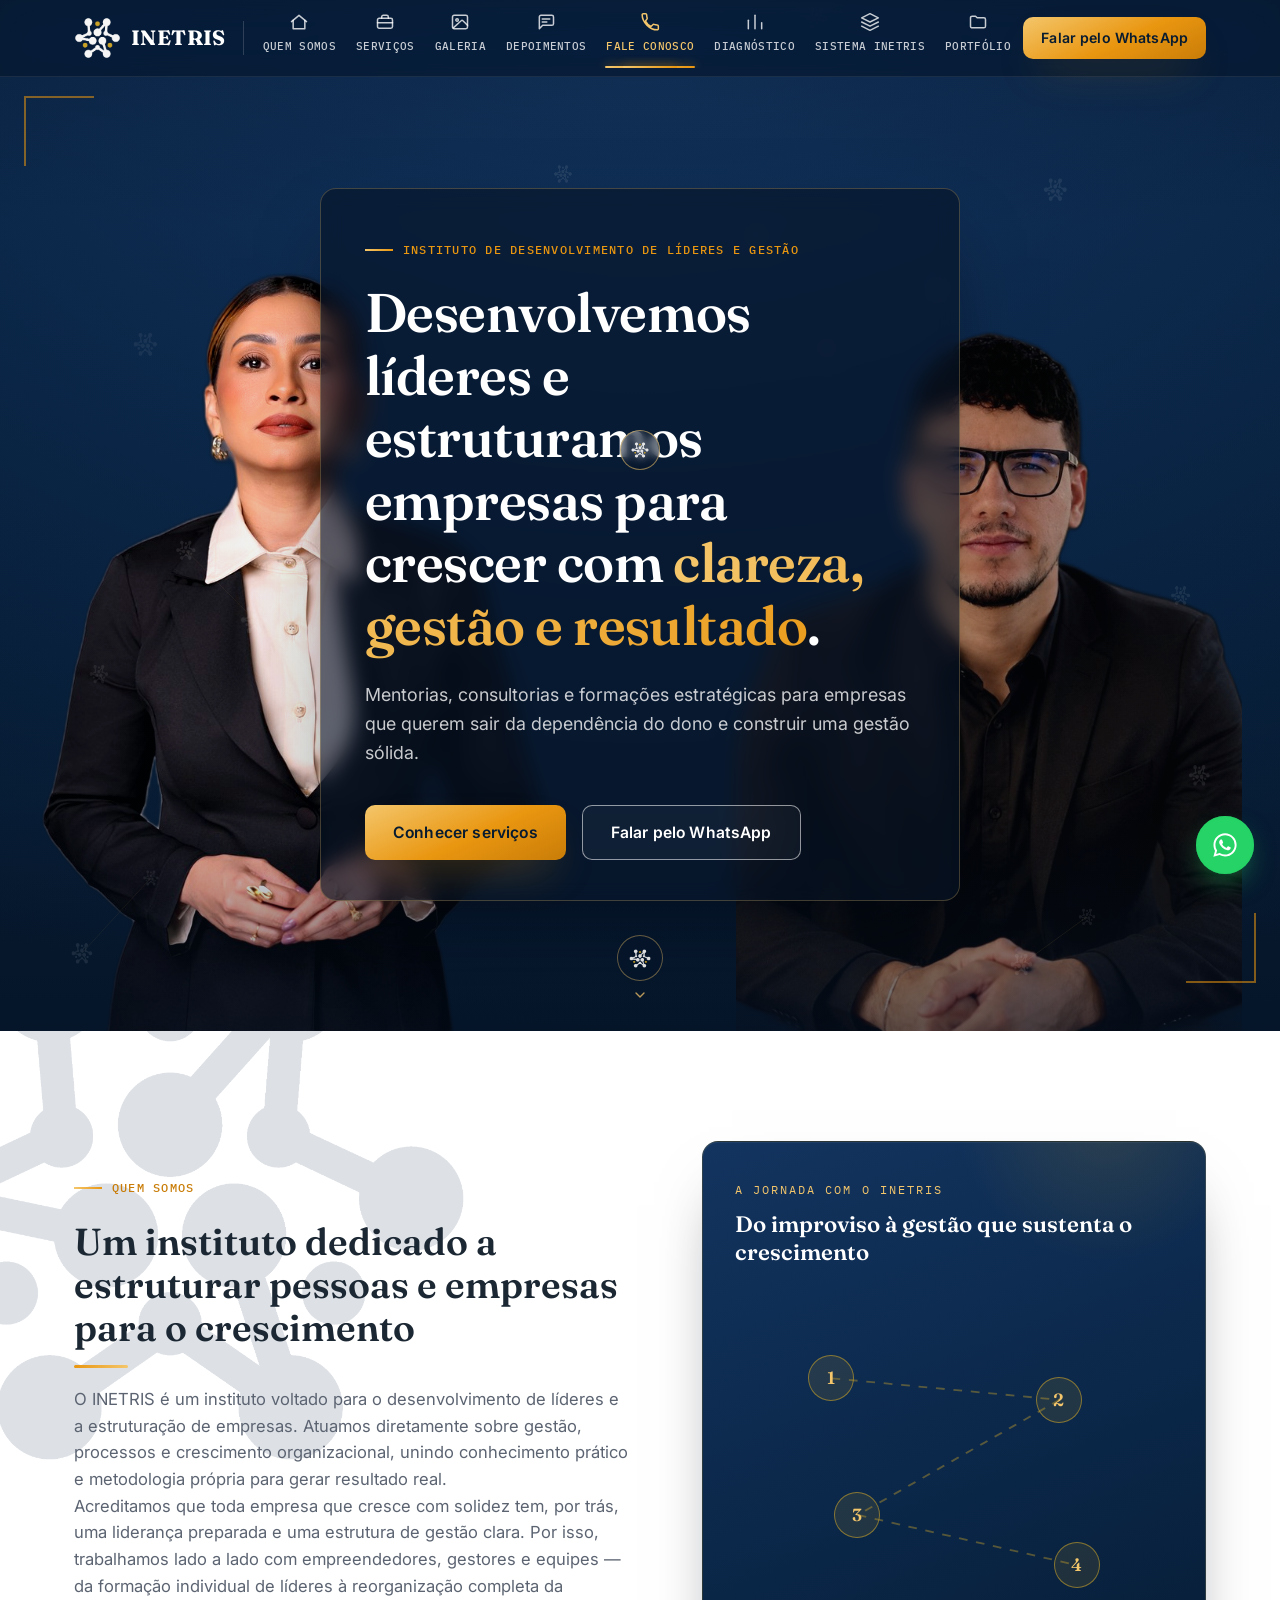
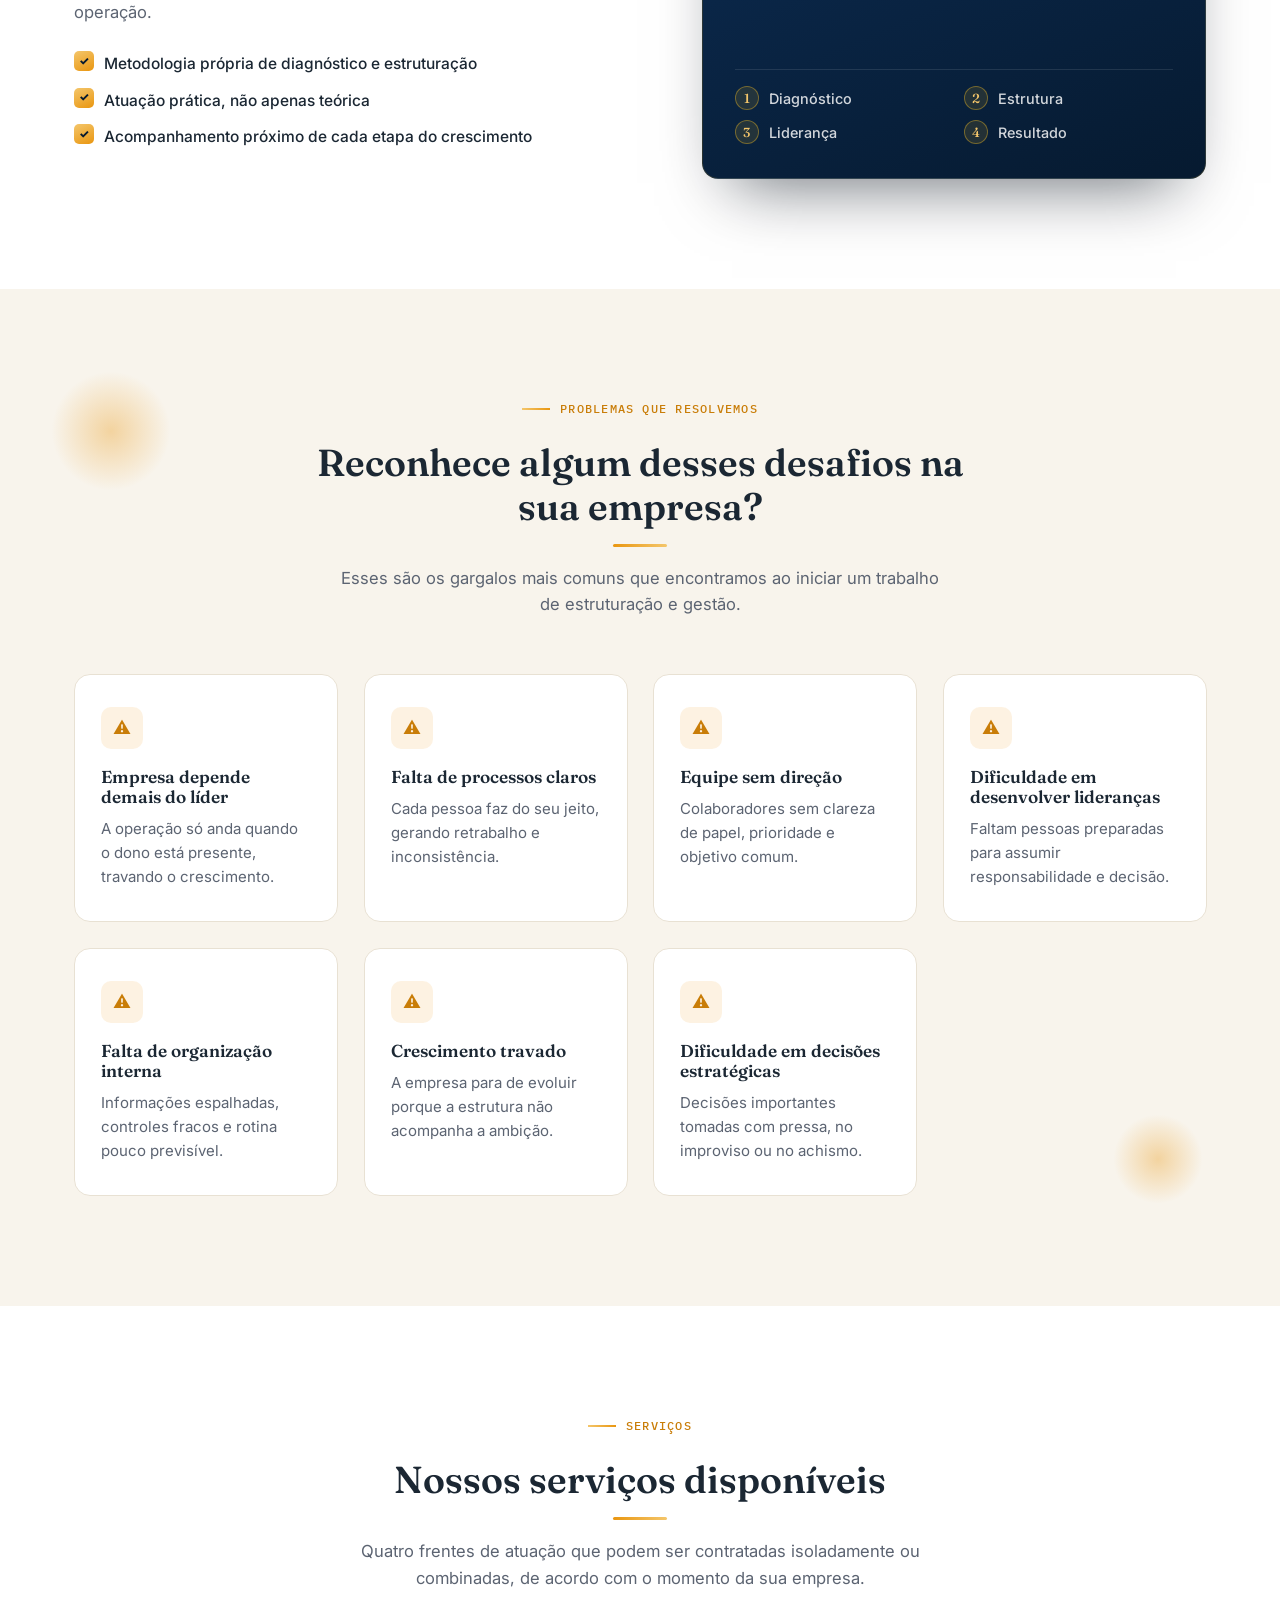
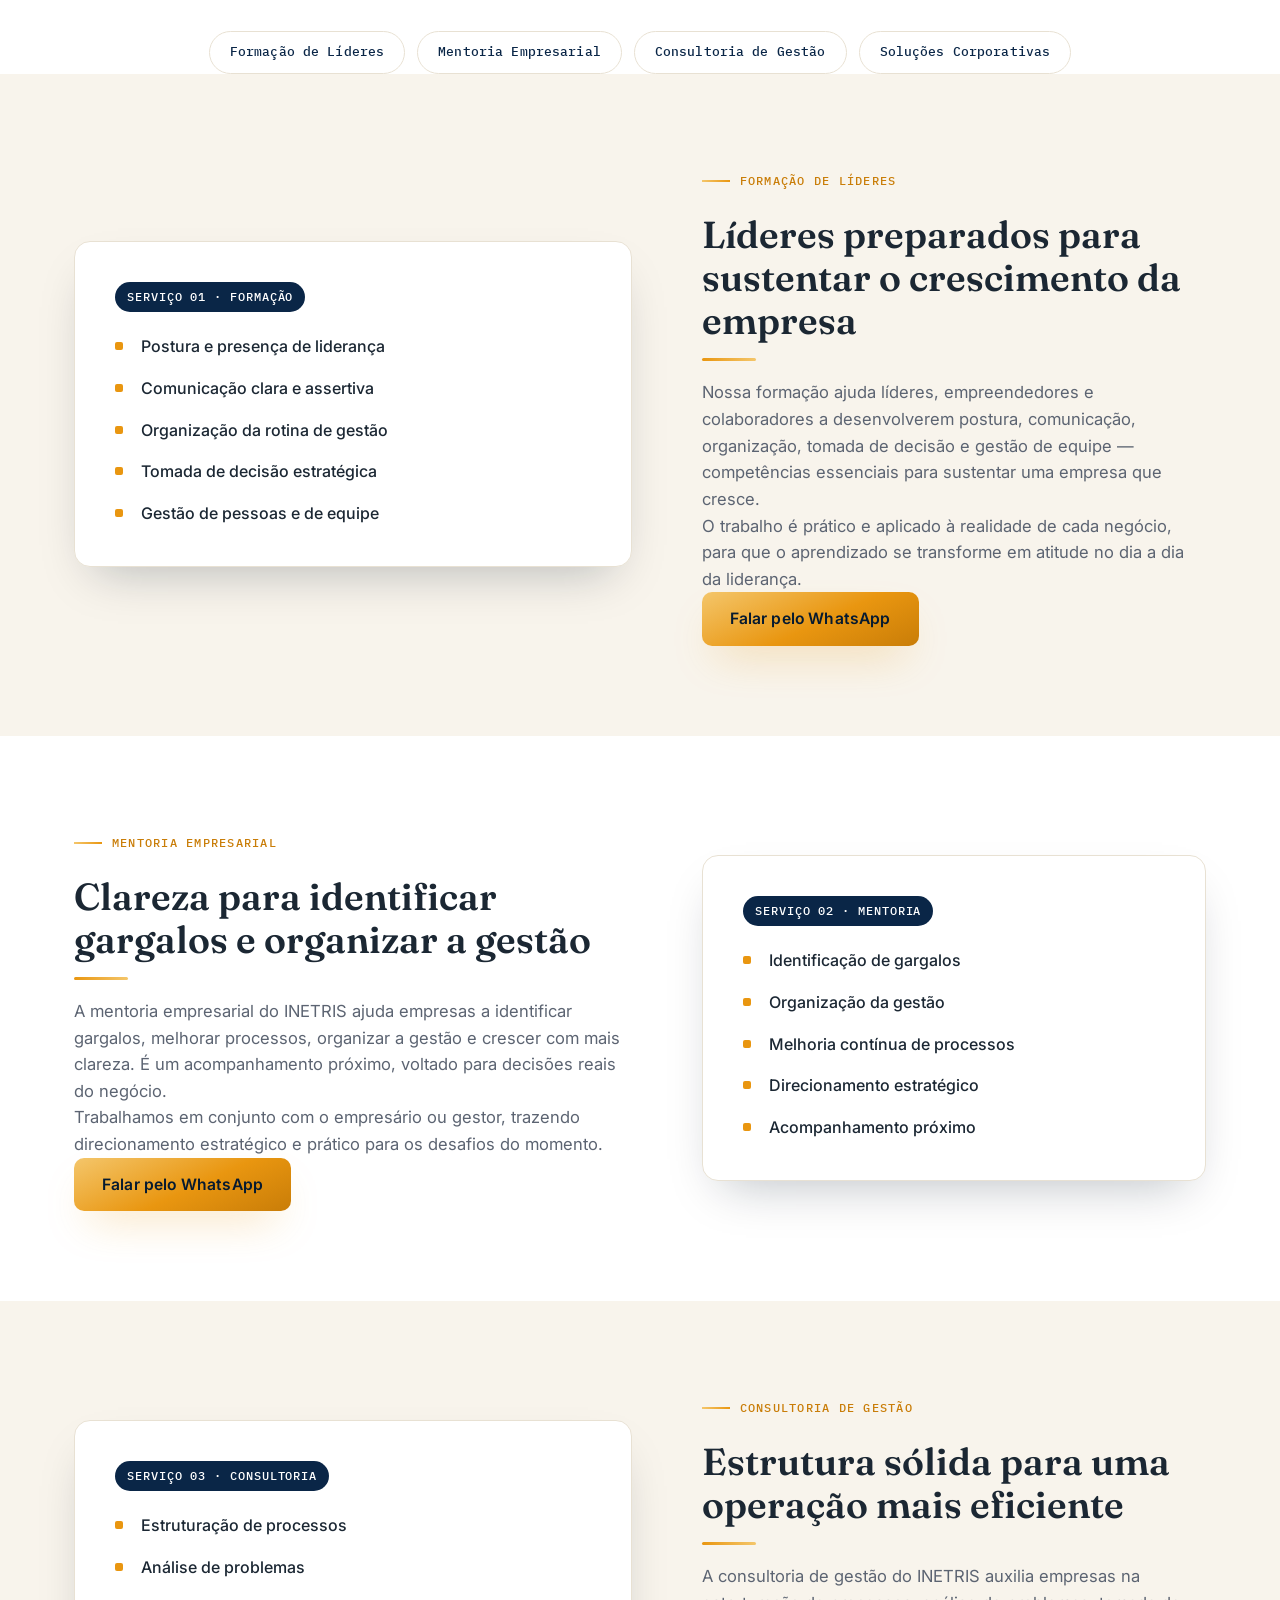
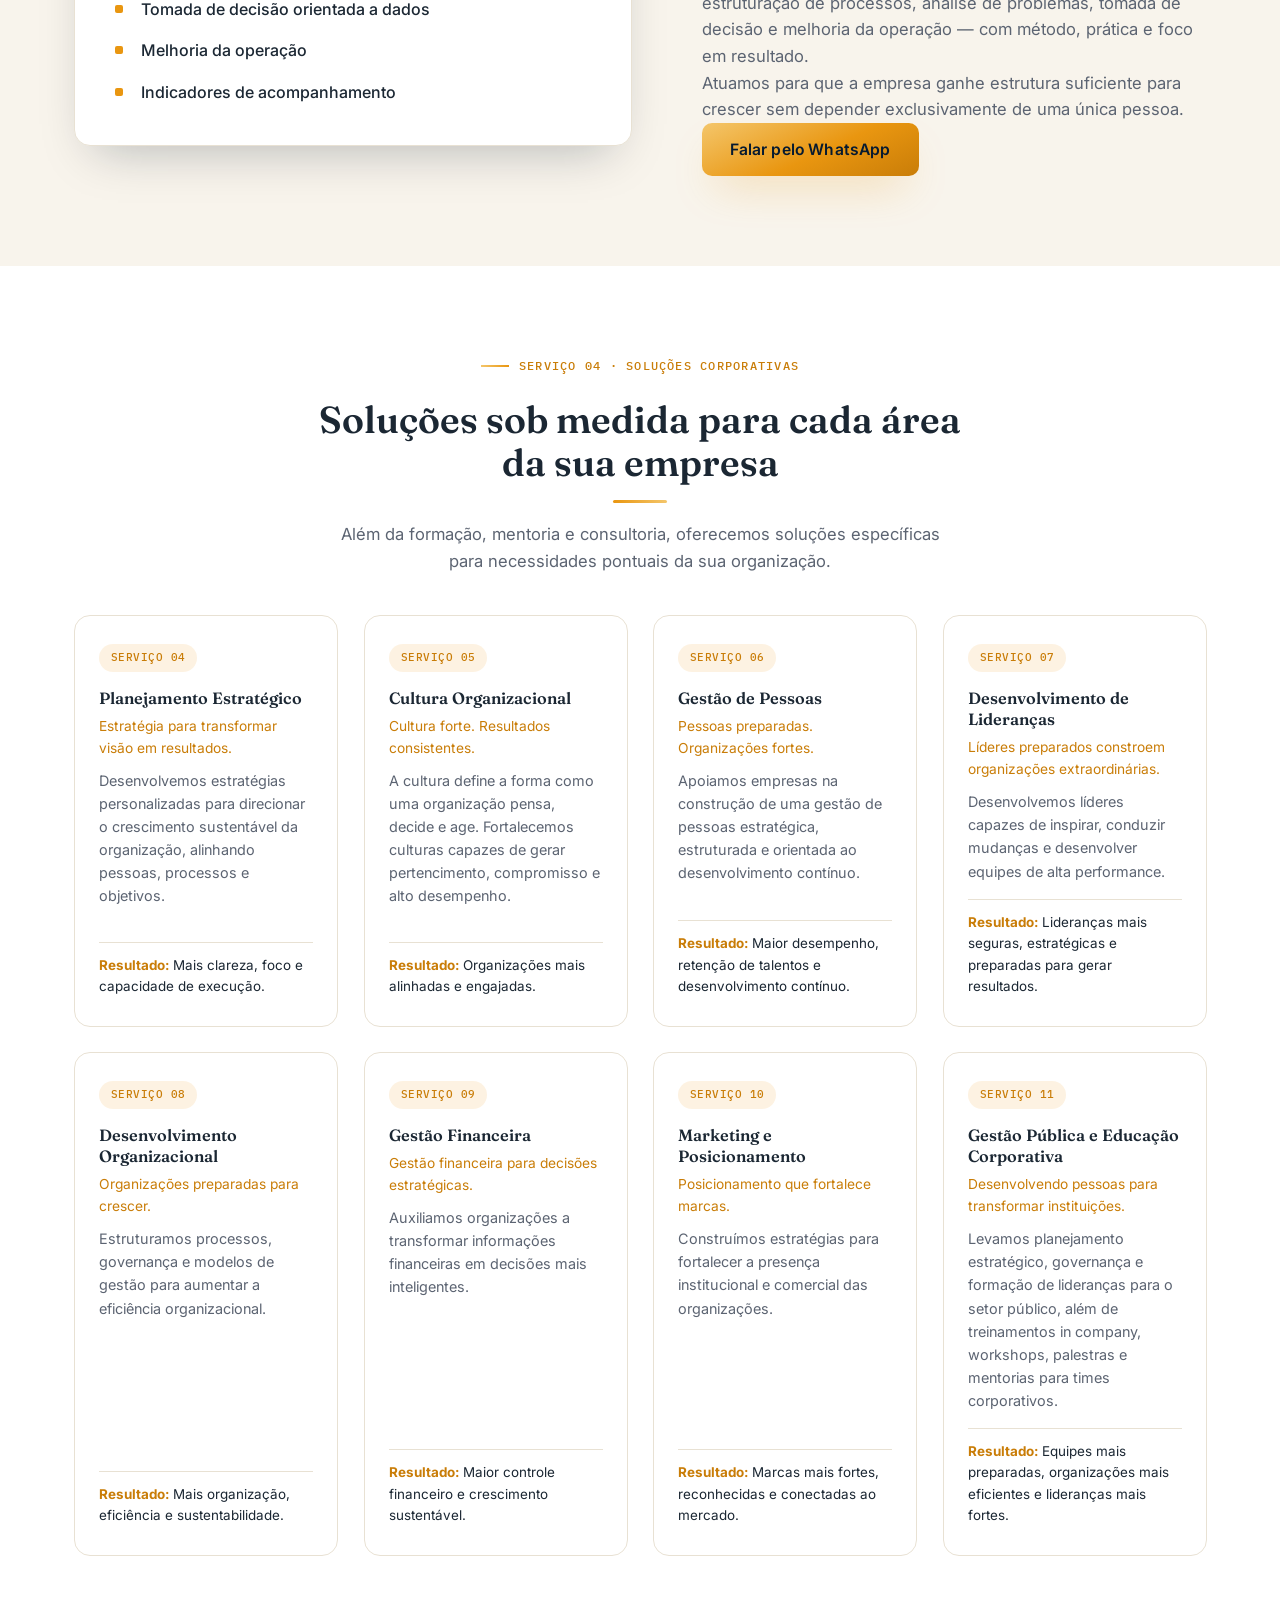
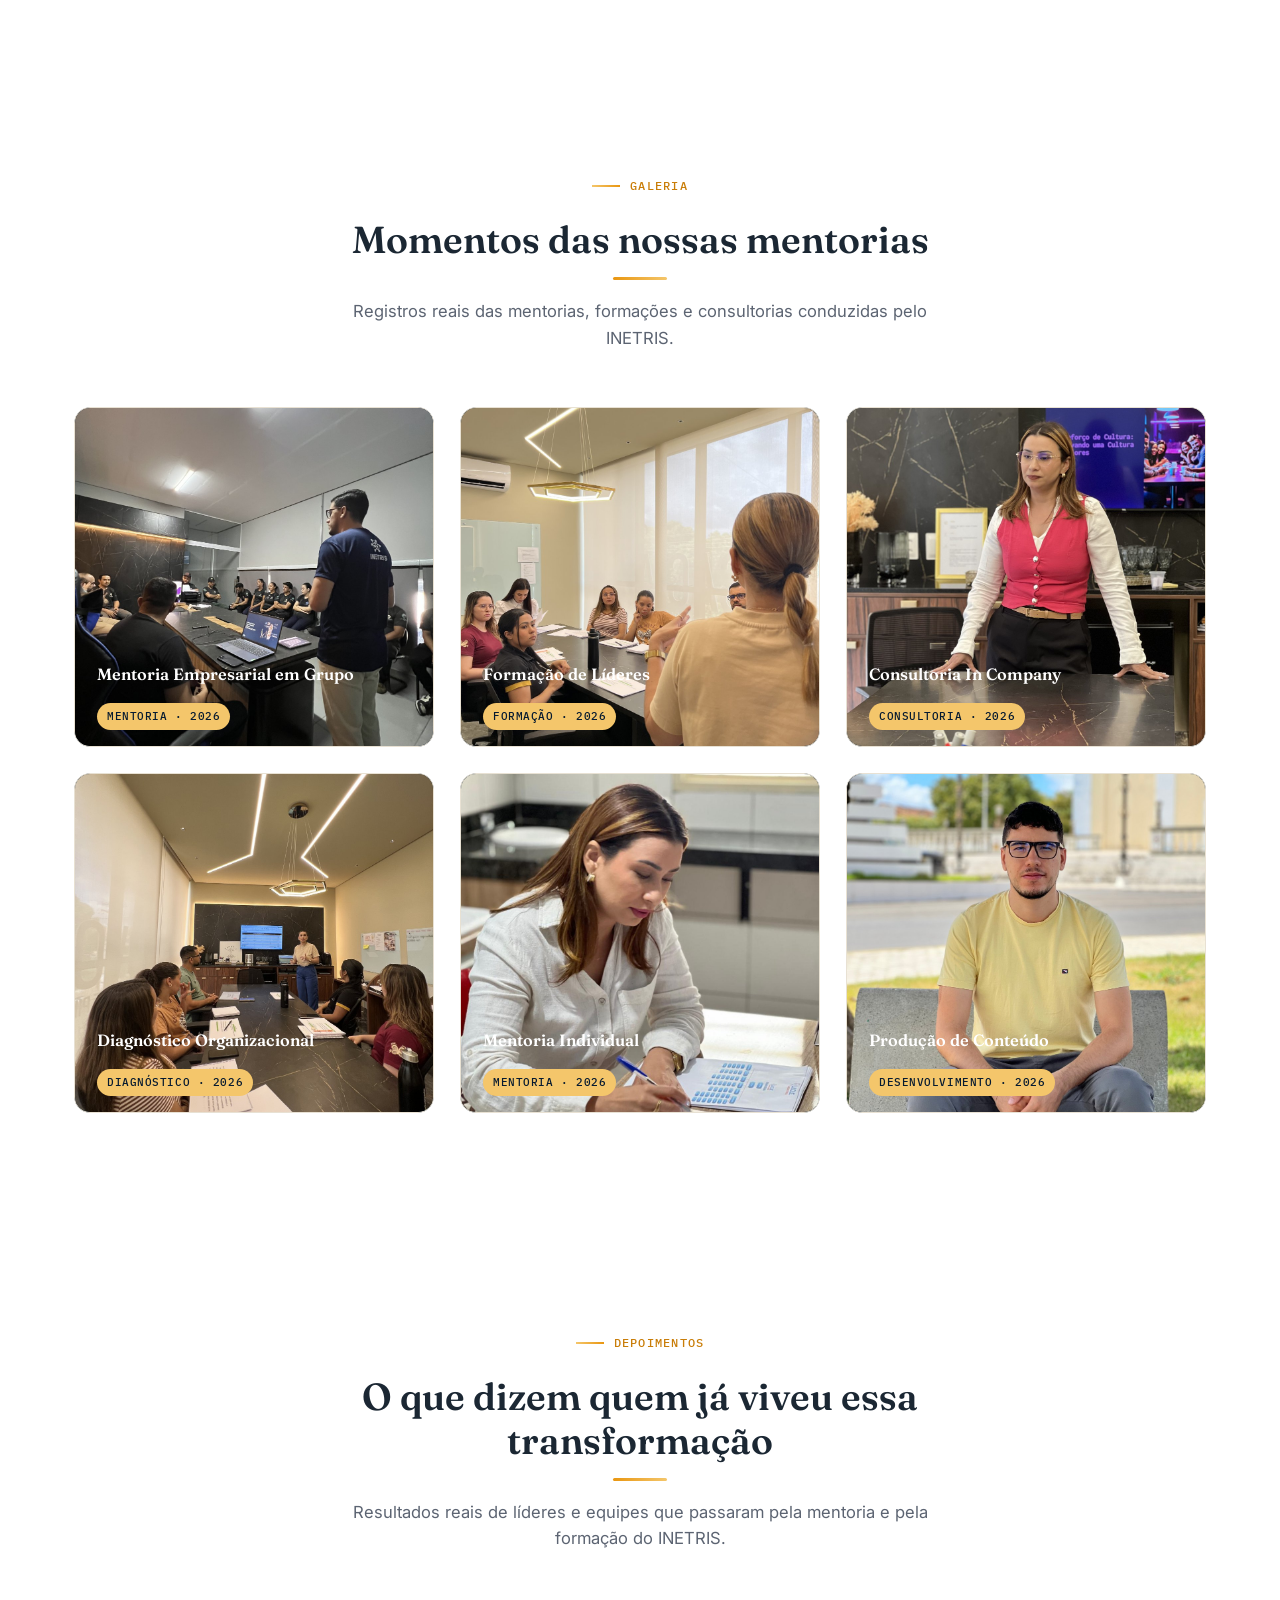
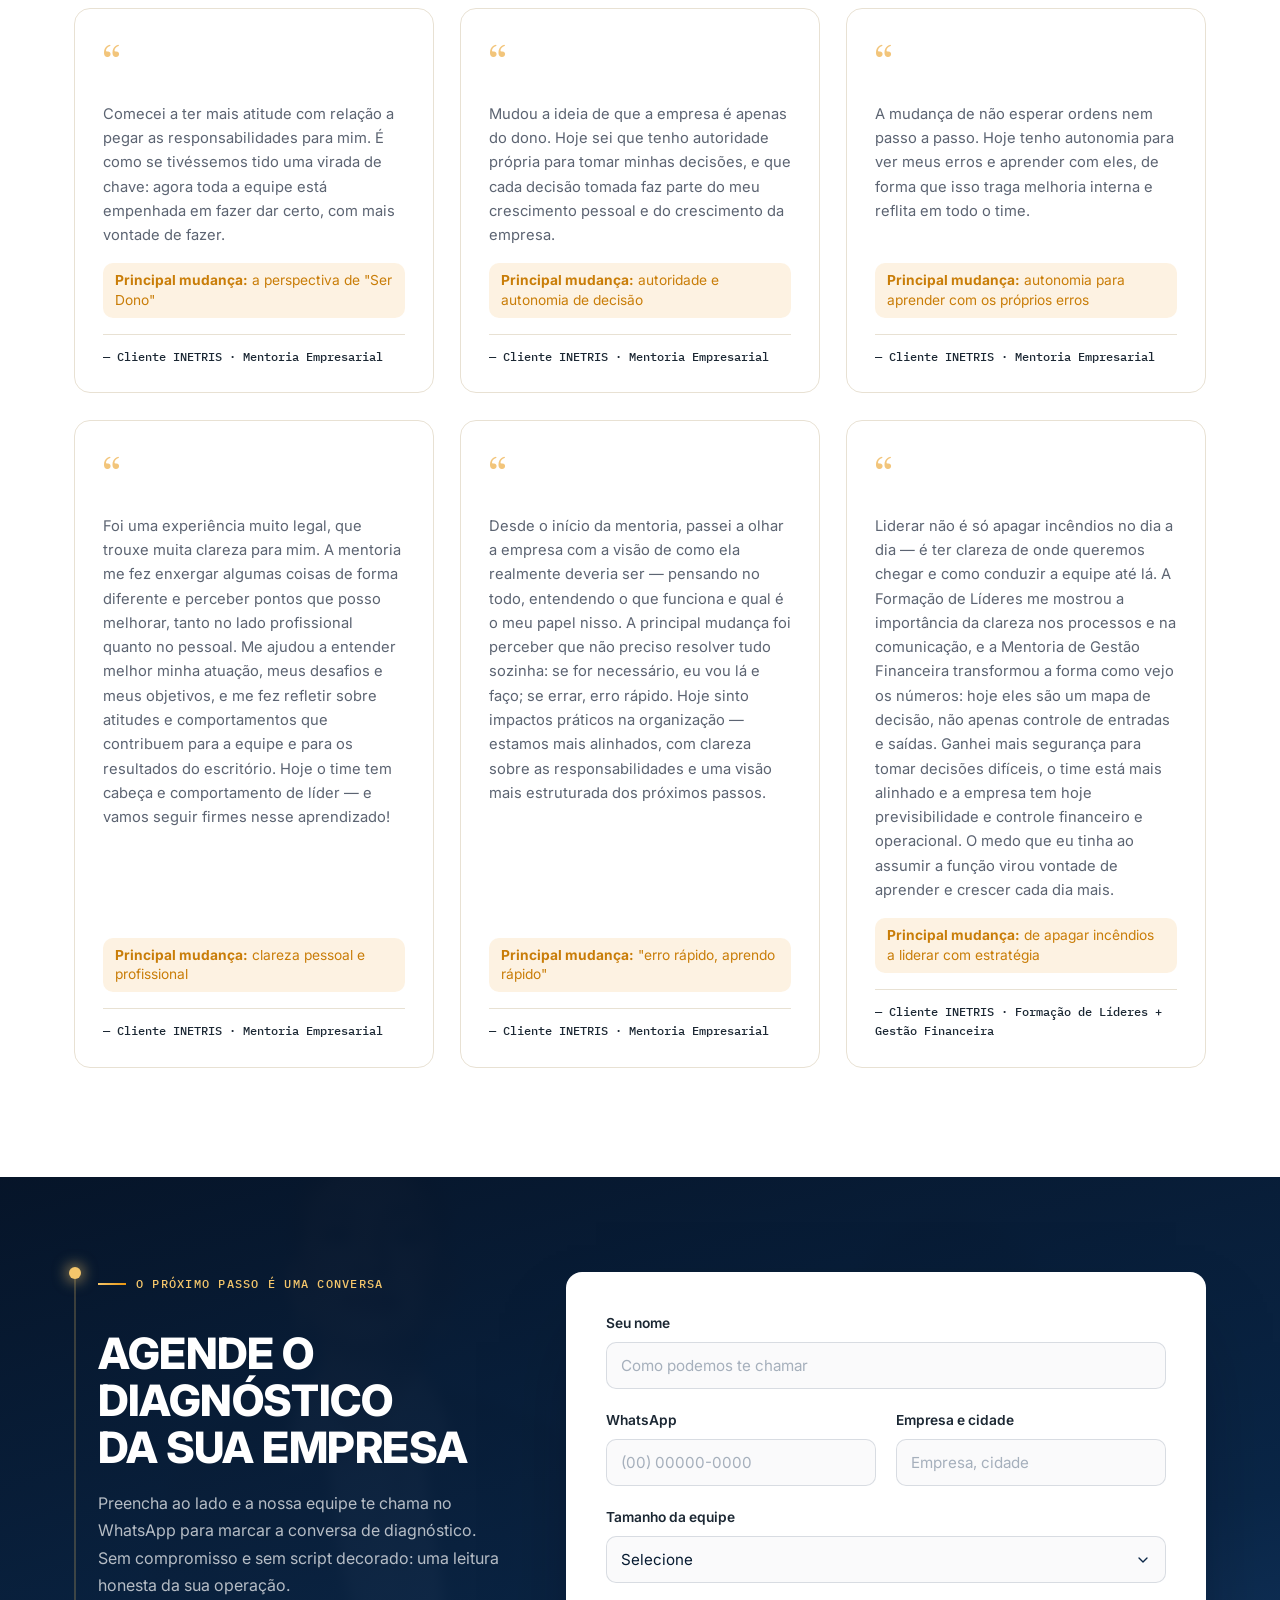
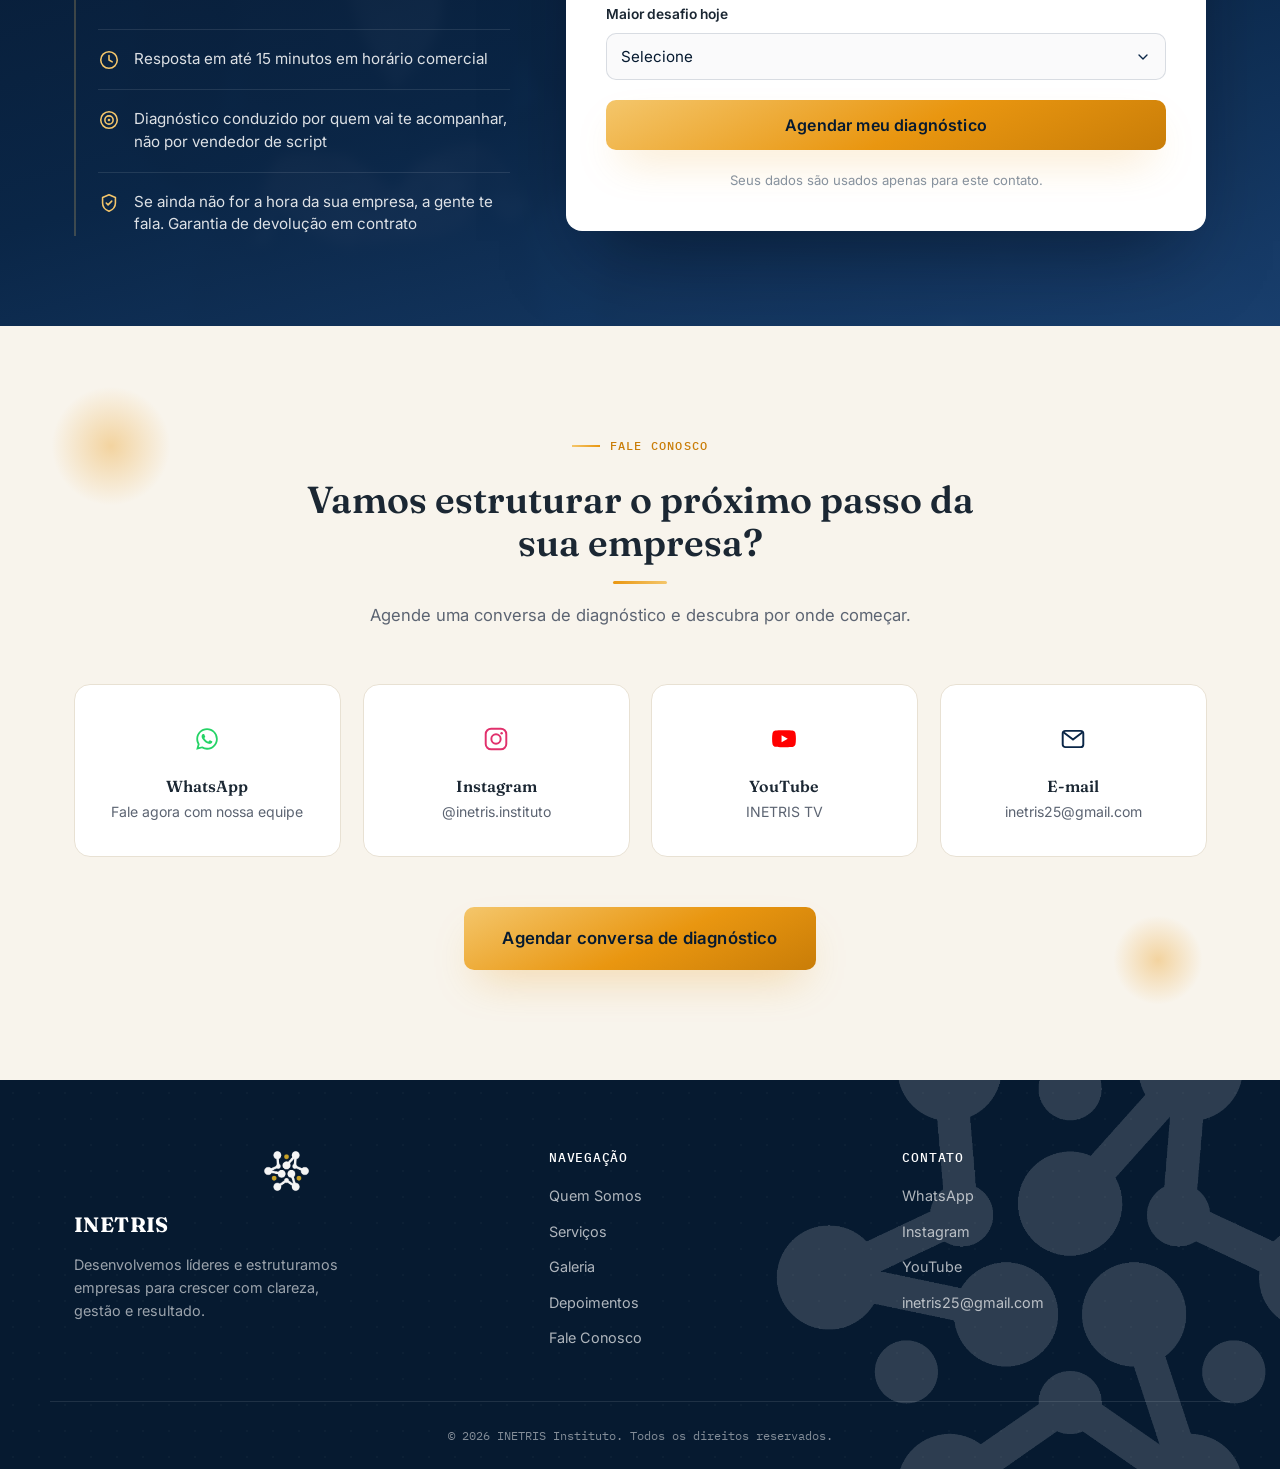
==== commit a91dcb8d: "Add files via upload" ====
--- a/index.html
+++ b/index.html
@@ -90,7 +90,7 @@
     </nav>
 
     <div class="header-actions">
-      <a href="https://wa.me/5589988075328" target="_blank" rel="noopener" class="btn btn-primary btn-sm">Falar pelo WhatsApp</a>
+      <a href="https://wa.me/5589999857062" target="_blank" rel="noopener" class="btn btn-primary btn-sm">Falar pelo WhatsApp</a>
       <button class="nav-toggle" id="nav-toggle" aria-label="Abrir menu" aria-expanded="false">
         <span></span><span></span><span></span>
       </button>
@@ -115,7 +115,7 @@
     <p class="hero-subtitle hero-anim" style="--anim-delay:340ms">Mentorias, consultorias e formações estratégicas para empresas que querem sair da dependência do dono e construir uma gestão sólida.</p>
     <div class="hero-actions hero-anim" style="--anim-delay:460ms">
       <a href="#servicos" class="btn btn-primary btn-magnetic">Conhecer serviços</a>
-      <a href="https://wa.me/5589988075328" target="_blank" rel="noopener" class="btn btn-outline btn-magnetic">Falar pelo WhatsApp</a>
+      <a href="https://wa.me/5589999857062" target="_blank" rel="noopener" class="btn btn-outline btn-magnetic">Falar pelo WhatsApp</a>
     </div>
   </div>
   </div>
@@ -288,7 +288,7 @@
         <p class="section-text">
           O trabalho é prático e aplicado à realidade de cada negócio, para que o aprendizado se transforme em atitude no dia a dia da liderança.
         </p>
-        <a href="https://wa.me/5589988075328" target="_blank" rel="noopener" class="btn btn-primary">Falar pelo WhatsApp</a>
+        <a href="https://wa.me/5589999857062" target="_blank" rel="noopener" class="btn btn-primary">Falar pelo WhatsApp</a>
       </div>
     </div>
   </div>
@@ -305,7 +305,7 @@
         <p class="section-text">
           Trabalhamos em conjunto com o empresário ou gestor, trazendo direcionamento estratégico e prático para os desafios do momento.
         </p>
-        <a href="https://wa.me/5589988075328" target="_blank" rel="noopener" class="btn btn-primary">Falar pelo WhatsApp</a>
+        <a href="https://wa.me/5589999857062" target="_blank" rel="noopener" class="btn btn-primary">Falar pelo WhatsApp</a>
       </div>
       <div class="split-visual reveal">
         <div class="feature-panel feature-panel-accent">
@@ -346,7 +346,7 @@
         <p class="section-text">
           Atuamos para que a empresa ganhe estrutura suficiente para crescer sem depender exclusivamente de uma única pessoa.
         </p>
-        <a href="https://wa.me/5589988075328" target="_blank" rel="noopener" class="btn btn-primary">Falar pelo WhatsApp</a>
+        <a href="https://wa.me/5589999857062" target="_blank" rel="noopener" class="btn btn-primary">Falar pelo WhatsApp</a>
       </div>
     </div>
   </div>
@@ -626,7 +626,7 @@
     <p class="section-text center max-w">Agende uma conversa de diagnóstico e descubra por onde começar.</p>
 
     <div class="contact-grid">
-      <a href="https://wa.me/5589988075328" target="_blank" rel="noopener" class="contact-card reveal">
+      <a href="https://wa.me/5589999857062" target="_blank" rel="noopener" class="contact-card reveal">
         <span class="contact-icon icon-whatsapp">
           <svg viewBox="0 0 24 24" fill="currentColor" aria-hidden="true"><path d="M12.04 2C6.58 2 2.13 6.45 2.13 11.91c0 1.75.46 3.45 1.32 4.95L2.05 22l5.25-1.38a9.9 9.9 0 0 0 4.74 1.21h.01c5.46 0 9.9-4.45 9.9-9.91C21.96 6.45 17.5 2 12.04 2Zm0 18.15h-.01a8.2 8.2 0 0 1-4.19-1.15l-.3-.18-3.12.82.83-3.04-.2-.31a8.23 8.23 0 0 1-1.26-4.38c0-4.55 3.7-8.25 8.26-8.25 2.2 0 4.27.86 5.83 2.42a8.19 8.19 0 0 1 2.41 5.83c0 4.55-3.71 8.24-8.25 8.24Zm4.52-6.17c-.25-.12-1.47-.72-1.69-.81-.23-.08-.39-.12-.56.13-.16.24-.64.81-.78.97-.15.16-.29.18-.54.06-.25-.12-1.04-.38-1.99-1.22-.73-.66-1.23-1.46-1.37-1.71-.15-.24-.02-.38.11-.5.11-.11.25-.29.37-.43.12-.15.16-.25.24-.41.08-.16.04-.31-.02-.43-.06-.12-.56-1.35-.77-1.85-.2-.48-.41-.42-.56-.43h-.48c-.16 0-.43.06-.65.31-.23.24-.85.83-.85 2.03s.87 2.36.99 2.52c.12.16 1.7 2.6 4.13 3.64.58.25 1.03.4 1.38.51.58.18 1.11.16 1.53.1.47-.07 1.47-.6 1.67-1.18.21-.58.21-1.08.15-1.18-.06-.11-.23-.17-.48-.29Z"/></svg>
         </span>
@@ -657,7 +657,7 @@
     </div>
 
     <div class="contact-cta reveal">
-      <a href="https://wa.me/5589988075328" target="_blank" rel="noopener" class="btn btn-primary btn-lg">Agendar conversa de diagnóstico</a>
+      <a href="https://wa.me/5589999857062" target="_blank" rel="noopener" class="btn btn-primary btn-lg">Agendar conversa de diagnóstico</a>
 
     </div>
   </div>
@@ -686,7 +686,7 @@
     <div class="footer-col">
       <h4>Contato</h4>
       <ul>
-        <li><a href="https://wa.me/5589988075328" target="_blank" rel="noopener">WhatsApp</a></li>
+        <li><a href="https://wa.me/5589999857062" target="_blank" rel="noopener">WhatsApp</a></li>
         <li><a href="https://www.instagram.com/inetris.instituto/" target="_blank" rel="noopener">Instagram</a></li>
         <li><a href="https://www.youtube.com/@inetristv" target="_blank" rel="noopener">YouTube</a></li>
         <li><a href="mailto:inetris25@gmail.com">inetris25@gmail.com</a></li>
@@ -714,7 +714,7 @@
   </div>
 </footer>
 
-<a href="https://wa.me/5589988075328" target="_blank" rel="noopener" class="whatsapp-float" aria-label="Falar pelo WhatsApp">
+<a href="https://wa.me/5589999857062" target="_blank" rel="noopener" class="whatsapp-float" aria-label="Falar pelo WhatsApp">
   <svg viewBox="0 0 24 24" fill="currentColor" aria-hidden="true"><path d="M12.04 2C6.58 2 2.13 6.45 2.13 11.91c0 1.75.46 3.45 1.32 4.95L2.05 22l5.25-1.38a9.9 9.9 0 0 0 4.74 1.21h.01c5.46 0 9.9-4.45 9.9-9.91C21.96 6.45 17.5 2 12.04 2Zm0 18.15h-.01a8.2 8.2 0 0 1-4.19-1.15l-.3-.18-3.12.82.83-3.04-.2-.31a8.23 8.23 0 0 1-1.26-4.38c0-4.55 3.7-8.25 8.26-8.25 2.2 0 4.27.86 5.83 2.42a8.19 8.19 0 0 1 2.41 5.83c0 4.55-3.71 8.24-8.25 8.24Zm4.52-6.17c-.25-.12-1.47-.72-1.69-.81-.23-.08-.39-.12-.56.13-.16.24-.64.81-.78.97-.15.16-.29.18-.54.06-.25-.12-1.04-.38-1.99-1.22-.73-.66-1.23-1.46-1.37-1.71-.15-.24-.02-.38.11-.5.11-.11.25-.29.37-.43.12-.15.16-.25.24-.41.08-.16.04-.31-.02-.43-.06-.12-.56-1.35-.77-1.85-.2-.48-.41-.42-.56-.43h-.48c-.16 0-.43.06-.65.31-.23.24-.85.83-.85 2.03s.87 2.36.99 2.52c.12.16 1.7 2.6 4.13 3.64.58.25 1.03.4 1.38.51.58.18 1.11.16 1.53.1.47-.07 1.47-.6 1.67-1.18.21-.58.21-1.08.15-1.18-.06-.11-.23-.17-.48-.29Z"/></svg>
 </a>
 
